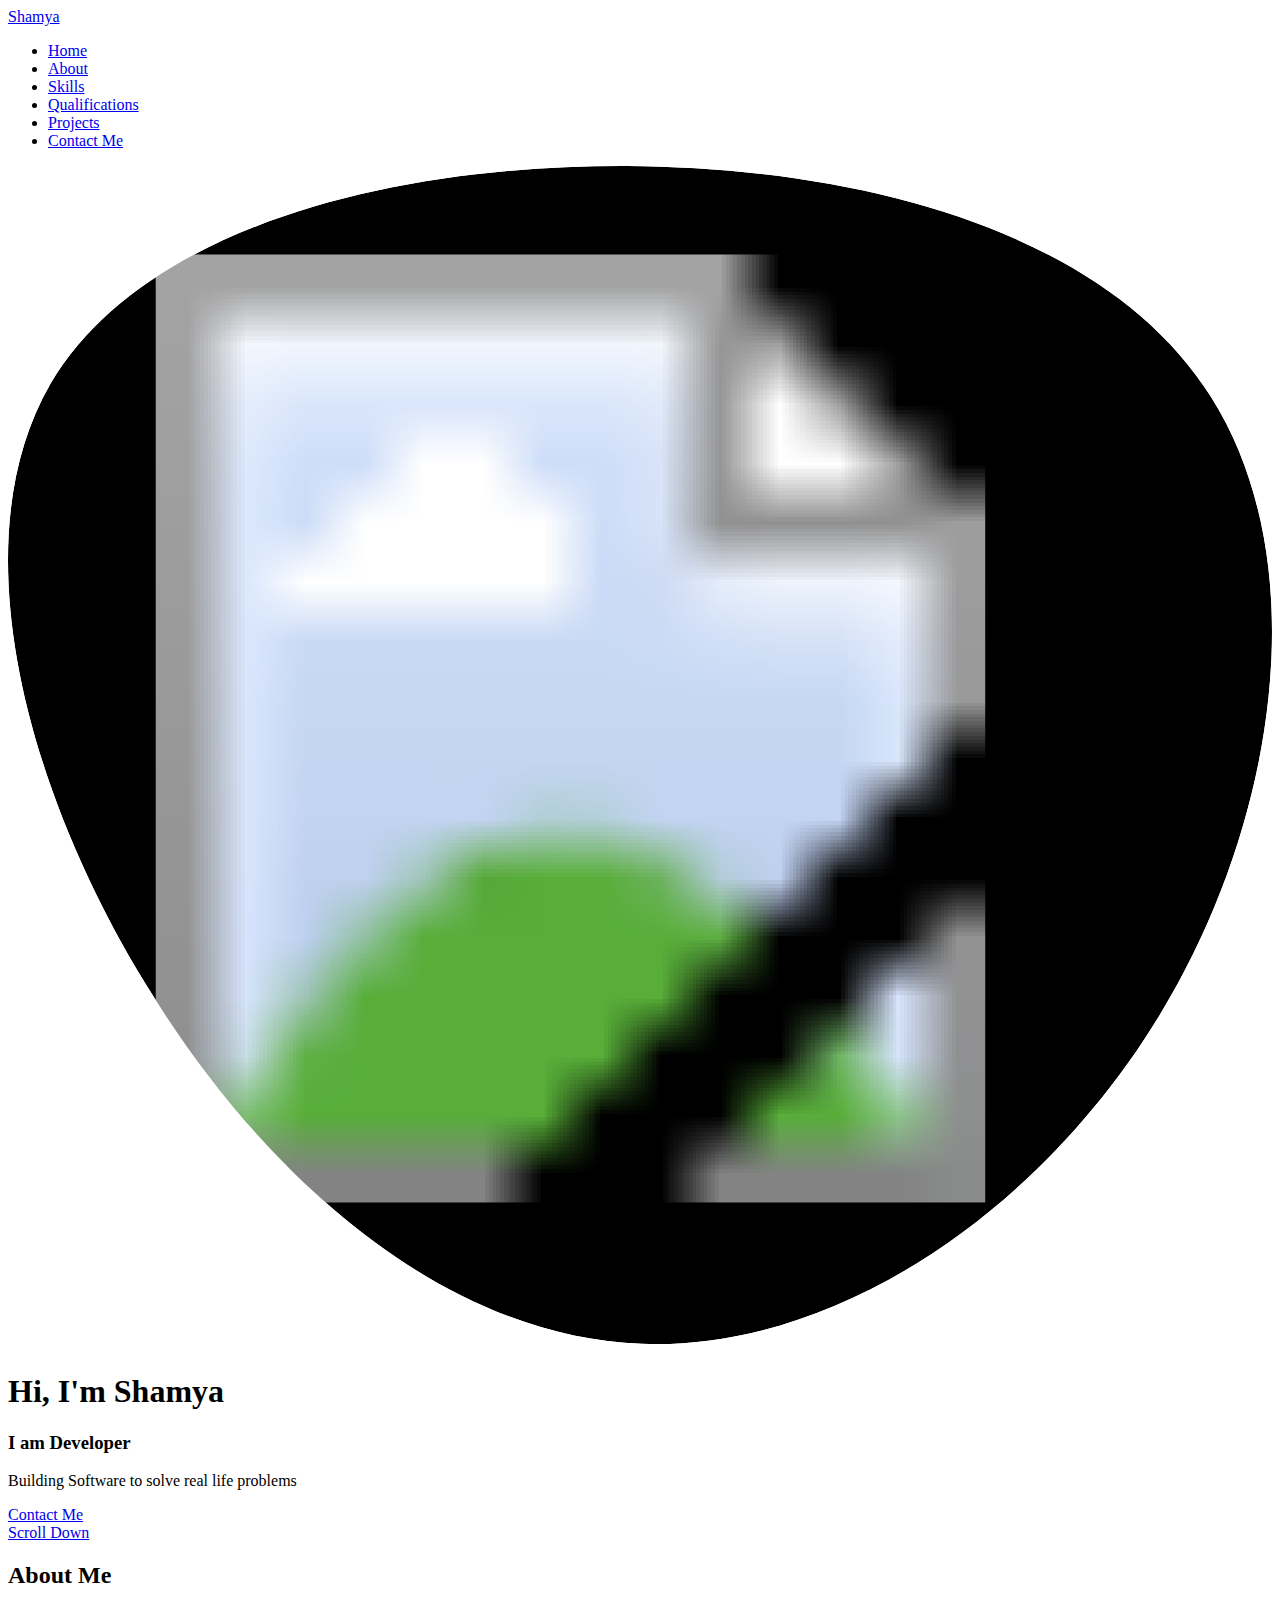
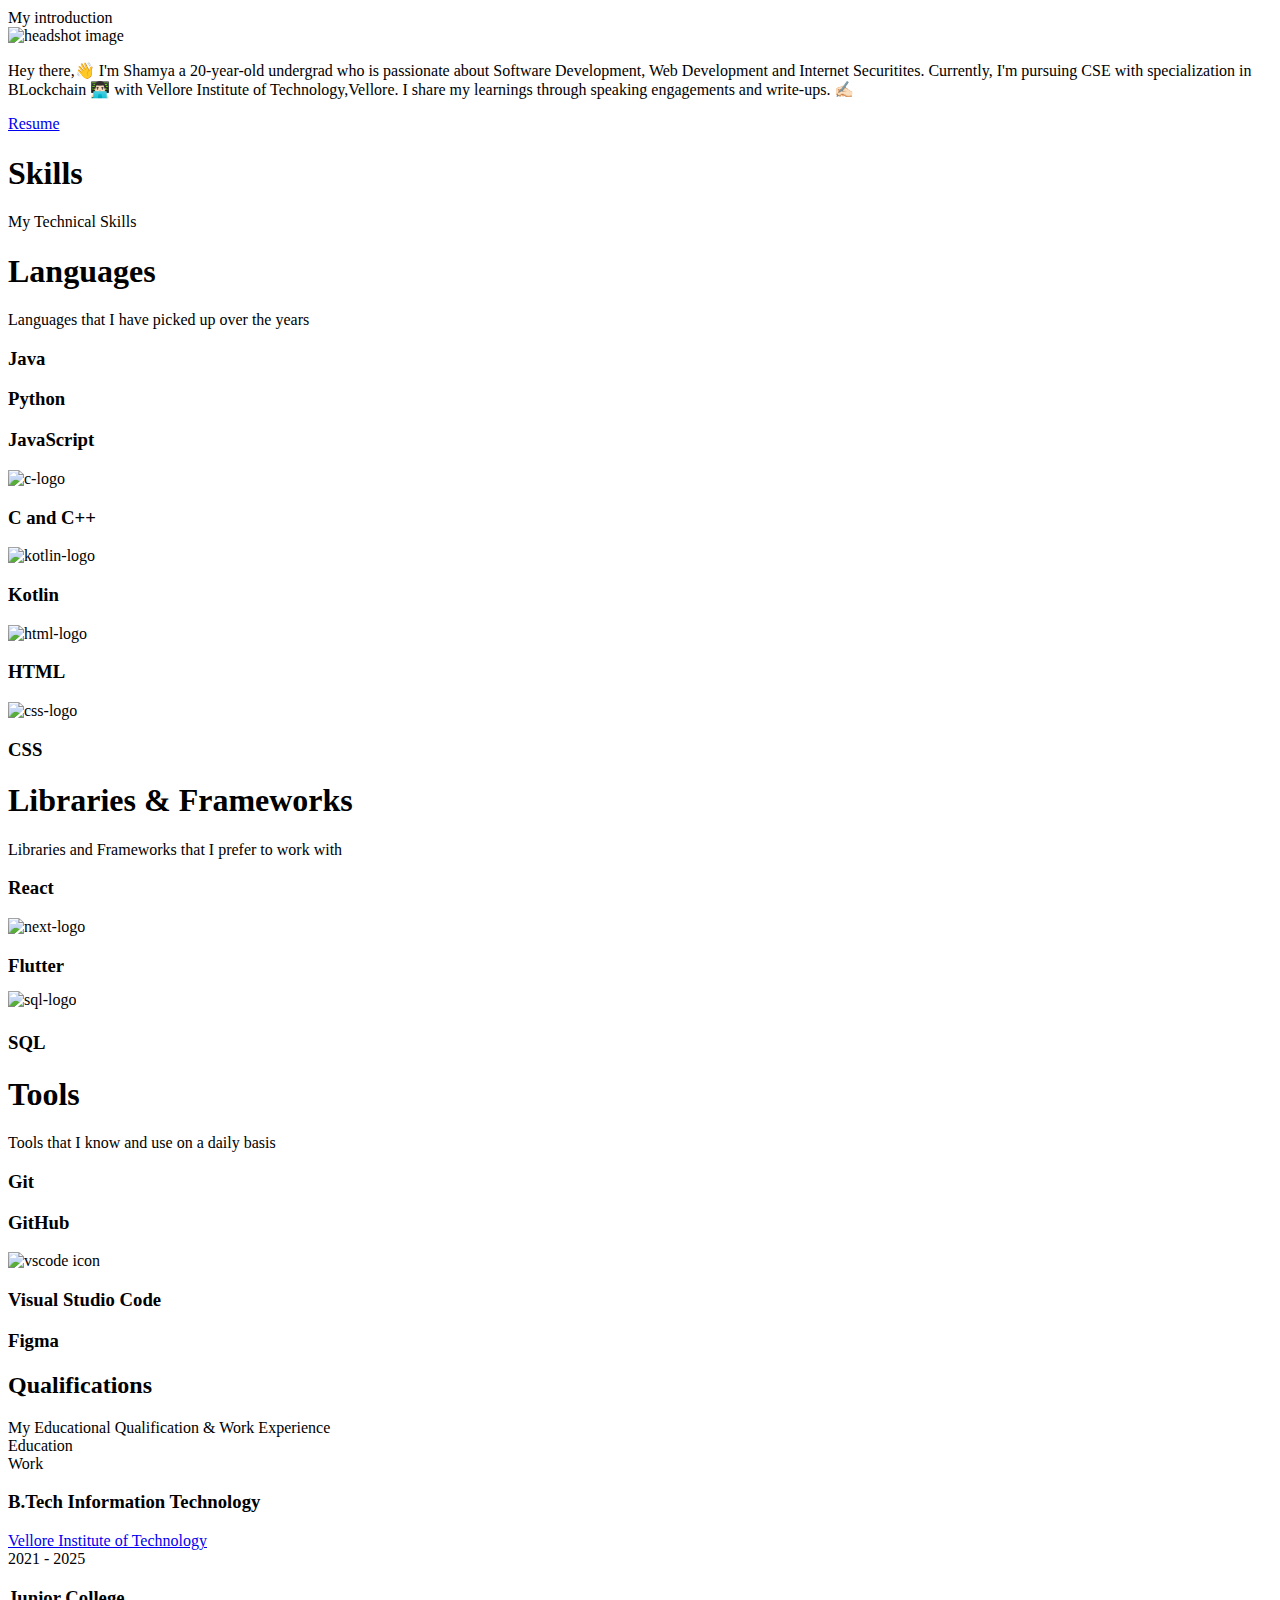
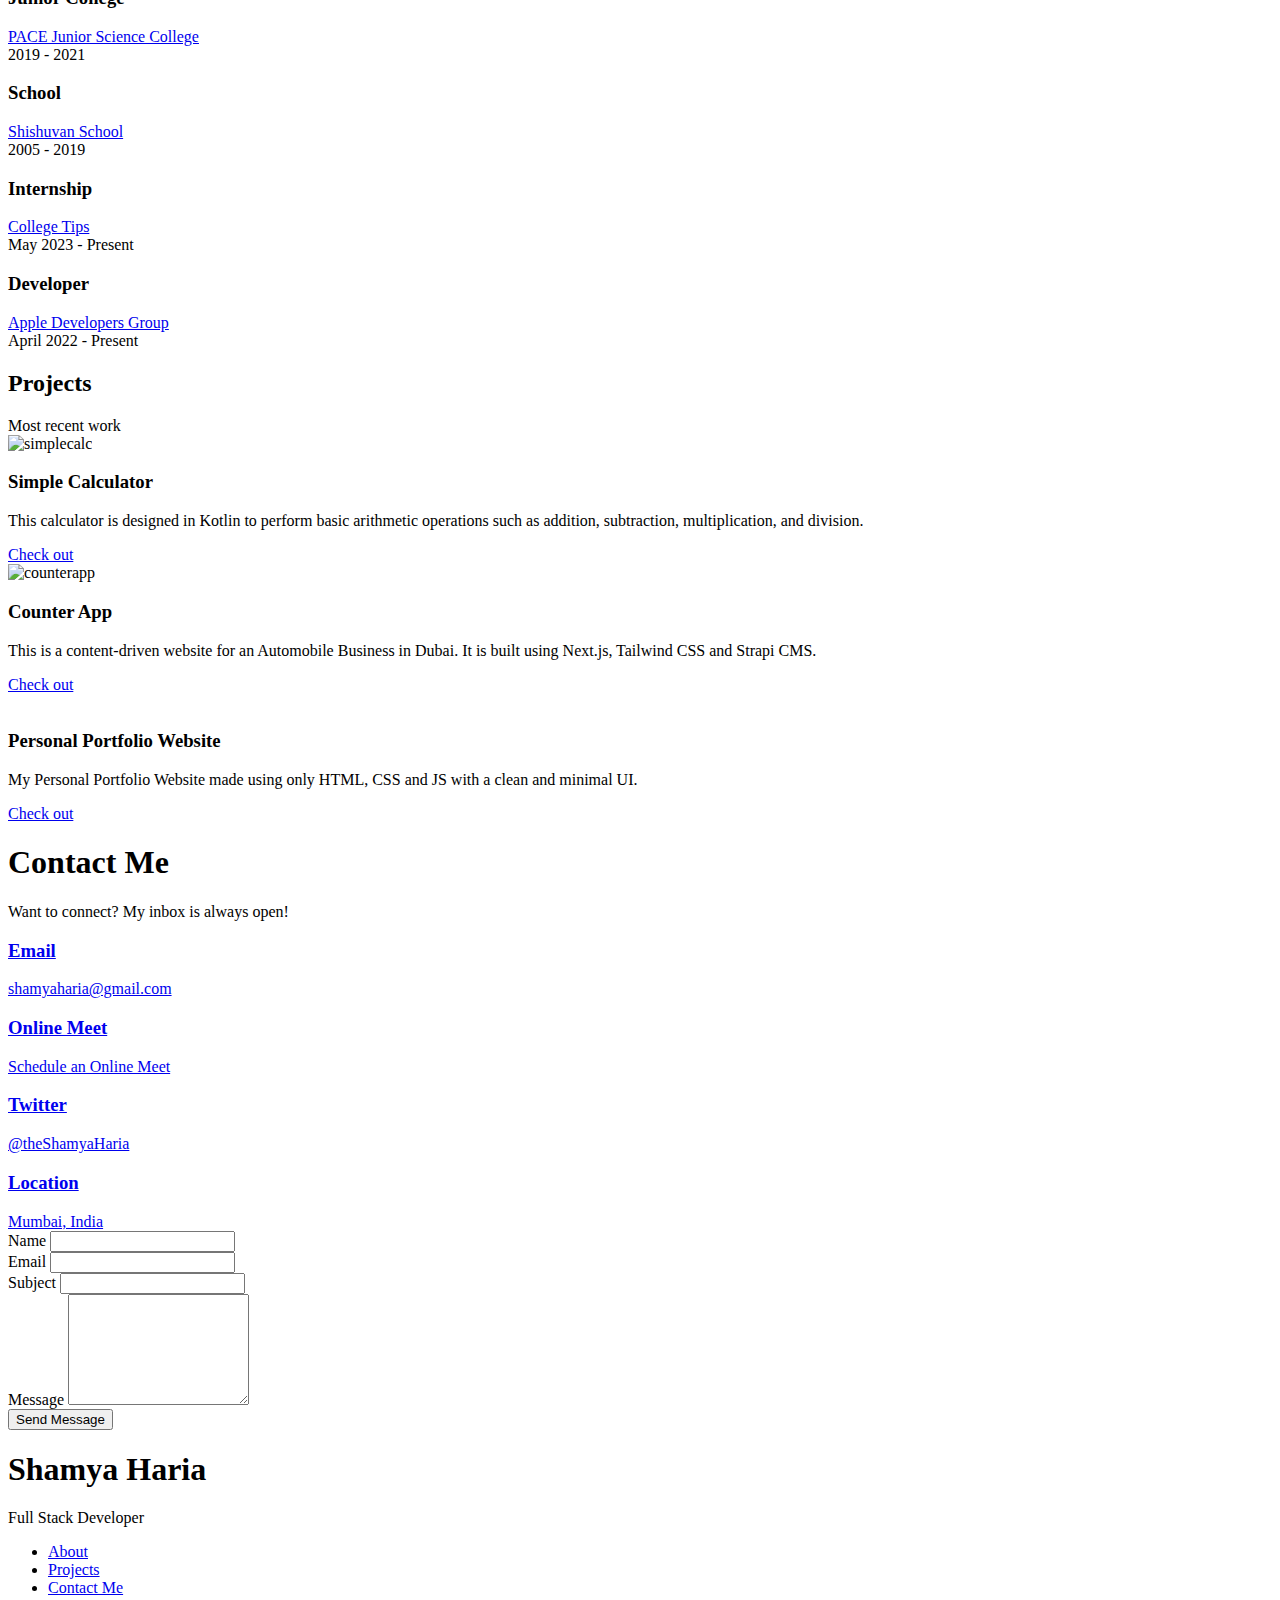
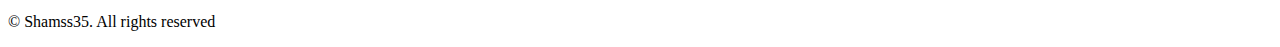
==== index.html @ a5cbc4cf "Update index.html" ====
<!DOCTYPE html>
<html lang="en">

<head>
  <meta charset="UTF-8" />
  <meta http-equiv="X-UA-Compatible" content="IE=edge" />
  <meta name="viewport" content="width=device-width, initial-scale=1.0" />
  <link rel="shortcut icon" href="./assets/img/pfp with background.png" type="image/webp">
  <link rel="icon" href="./assets/img/pfp with background.png" type="image/webp">
  <meta name="description"
    content="Shamya is currently a third year undergrad from India. He is enthusiastic about web development and Open-Source." />
  <meta property="og:title" content="Shamya Haria" />
  <meta property="og:url" content="https://theShamyaHaria.github.io/" />
  <meta property="og:description"
    content="Shamya is currently a third year undergrad from India. He is enthusiastic about web development and Open-Source." />
  <meta property="og:image:secure_url" content="./assets/img/pfp with background.png" />
  <meta property="og:image" content="./assets/img/pfp with background.png" />
  <meta property="profile:username" content="theShamyaHaria" />
  <meta name="twitter:card" content="summary" />
  <meta name="twitter:title" content="Shamya Haria" />
  <meta name="twitter:image" content="./assets/img/pfp with background.png" />
  <meta name="twitter:url" content="https://theShamyaHaria.github.io/" />
  <link rel="stylesheet" href="https://unicons.iconscout.com/release/v4.0.0/css/line.css" />
  <link rel="stylesheet" href="./assets/css/swiper-bundle.min.css">
  <link rel="stylesheet" href="./assets/css/style.css" />
  <title>Shamya Haria</title>
  <link rel="shortcut icon" href="./assets/img/memoji.ico" type="image/x-icon" />
  <script src="https://kit.fontawesome.com/4bf48f78b4.js" crossorigin="anonymous"></script>
</head>

<body>
  <!-- Header -->
  <header class="header" id="header">
    <nav class="nav container">
      <a href="#" class="nav_logo">Shamya</a>

      <div class="nav_menu" id="nav-menu">
        <ul class="nav_list grid">
          <li class="nav_item">
            <a href="#home" class="nav_link active-link">
              <i class="uil uil-estate nav_icon"></i> Home
            </a>
          </li>
          <li class="nav_item">
            <a href="#about" class="nav_link">
              <i class="uil uil-user nav_icon"></i> About
            </a>
          </li>
          <li class="nav_item">
            <a href="#skills" class="nav_link">
              <i class="uil uil-file-alt nav_icon"></i> Skills
            </a>
          </li>
          <li class="nav_item">
            <a href="#qualification" class="nav_link">
              <i class="uil uil-graduation-cap nav_icon"></i> Qualifications
            </a>
          </li>
          <li class="nav_item">
            <a href="#projects" class="nav_link">
              <i class="uil uil-scenery nav_icon"></i> Projects
            </a>
          </li>
          <li class="nav_item">
            <a href="#contact" class="nav_link">
              <i class="uil uil-message nav-icon nav_icon"></i> Contact Me
            </a>
          </li>
        </ul>
        <i class="uil uil-times nav_close" id="nav-close"></i>
      </div>

      <div class="nav_btns">
        <!-- Change Theme -->
        <i class="uil uil-moon change-theme" id="theme-button"></i>

        <div class="nav_toggle" id="nav-toggle">
          <i class="uil uil-apps"></i>
        </div>
      </div>
    </nav>
  </header>

  <!-- Main -->
  <main class="main">
    <!-- Home -->
    <section class="home section" id="home">
      <div class="home_container container grid">
        <div class="home_content grid">
          <div class="home_social">
            <a href="https://www.linkedin.com/in/shamya-haria-b60752230/" class="home_social-icon" target="_blank">
              <i class="uil uil-linkedin-alt"></i>
            </a>

            <a href="https://github.com/Shamss35" class="home_social-icon" target="_blank">
              <i class="uil uil-github-alt"></i>
            </a>

            <a href="https://twitter.com/Shamss_35" class="home_social-icon" target="_blank">
              <i class="uil uil-twitter-alt"></i>
            </a>

            <a href="https://www.instagram.com/shamss_35/" class="home_social-icon" target="_blank">
              <i class="uil uil-instagram"></i>
            </a>
          </div>

          <div class="home_img">
            <svg class="home_blob" viewBox="0 0 200 187" xmlns="http://www.w3.org/2000/svg"
              xmlns:xlink="http://www.w3.org/1999/xlink" data-tilt>
              <mask id="mask0" mask-type="alpha">
                <path d="M190.312 36.4879C206.582 62.1187 201.309 102.826 182.328 134.186C163.346 165.547 
                    130.807 187.559 100.226 186.353C69.6454 185.297 41.0228 161.023 21.7403 129.362C2.45775 
                    97.8511 -7.48481 59.1033 6.67581 34.5279C20.9871 10.1032 59.7028 -0.149132 97.9666 
                    0.00163737C136.23 0.303176 174.193 10.857 190.312 36.4879Z" />
              </mask>
              <g mask="url(#mask0)">
                <path d="M190.312 36.4879C206.582 62.1187 201.309 102.826 182.328 134.186C163.346 
                    165.547 130.807 187.559 100.226 186.353C69.6454 185.297 41.0228 161.023 21.7403 
                    129.362C2.45775 97.8511 -7.48481 59.1033 6.67581 34.5279C20.9871 10.1032 59.7028 
                    -0.149132 97.9666 0.00163737C136.23 0.303176 174.193 10.857 190.312 36.4879Z" />
                    <image class="home_blob-img" x="14" y="14" href="./assets/img/memoji.png" width="150" height="150"/>
              </g>
            </svg>
          </div>

          <div class="home_data">
            <h1 class="home_title">Hi, I'm Shamya</h1>
            <h3 class="home_subtitle">I am <span class="type"></span> Developer</h3>

            <p class="home_description">
              Building Software to solve real life problems
            </p>
            <a href="#contact" class="button button--flex">
              Contact Me
              <i class="uil uil-message"></i>
            </a>
          </div>
        </div>

        <div class="home_scroll">
          <a href="#about" class="home_scroll-button button--flex">
            <i class="uil uil-mouse-alt home_scroll-mouse"></i>
            <span class="home_scroll-name">Scroll Down</span>
            <i class="uil uil-arrow-down home_scroll-arrow"></i>
          </a>
        </div>
      </div>
    </section>

    <!-- About -->
    <section class="about section" id="about">
      <h2 class="section_title">About Me</h2>
      <span class="section_subtitle">My introduction</span>
      <div class="about_container container grid">
        <img src="./assets/img/about.JPG" alt="headshot image" class="about_img" data-tilt />
        <div class="about_data">
          <p class="about_description">
            Hey there,👋 I'm Shamya a 20-year-old undergrad who is passionate about Software Development, Web Development and Internet Securitites. Currently, I'm pursuing CSE with specialization in BLockchain 👨🏻‍💻 with
            Vellore Institute of Technology,Vellore. I share my learnings through speaking engagements and write-ups. ✍🏻
          </p>
          <div class="about_button">
            <a download="" href="./Shamya Haria Resume.pdf" class="button button--flex" target="_blank">
              Resume<i class="uil uil-file-download-alt button_icon"></i>
            </a>
          </div>
        </div>
      </div>
    </section>

    <!-- Skills -->
    <section class="skills section" id="skills">
      <h1 class="section_title">Skills</h1>
      <span class="section_subtitle">My Technical Skills</span>
      <div class="skills_container container grid">
        <!-- Skill Set 1 -->
        <div class="skill skills_content skills_open">
          <div class="skills_header">
            <i class="uil uil-arrow skills_icon"></i>

            <div>
              <h1 class="skills_title">Languages</h1>
              <span class="skills_subtitle">Languages that I have picked up over the years</span>
            </div>

            <i class="uil uil-angle-down skills_arrow"></i>
          </div>

          <div class="skills_list grid">
            <div class="skills_data">
              <div class="skills_titles">
                <span class="single_skill_icon">
                  <i class="fab fa-java"></i>
                </span>
                <h3 class="skills_name">Java</h3>
              </div>
              <div class="skills_bar"></div>
            </div>

            <div class="skills_data">
              <div class="skills_titles">
                <span class="single_skill_icon">
                  <i class="fab fa-python"></i>
                </span>
                <h3 class="skills_name">Python</h3>
              </div>
              <div class="skills_bar"></div>
            </div>

            <div class="skills_data">
              <div class="skills_titles">
                <span class="single_skill_icon">
                  <i class="fab fa-js-square"></i>
                </span>
                <h3 class="skills_name">JavaScript</h3>
              </div>
              <div class="skills_bar"></div>
            </div>

            <div class="skills_data">
              <div class="skills_titles">
                <span class="single_skill_icon external-logo">
                  <img src="./assets/img/C++ icon.png" alt="c-logo">
                </span>
                <h3 class="skills_name">C and C++</h3>
              </div>
              <div class="skills_bar"></div>
            </div>

            <div class="skills_data">
              <div class="skills_titles">
                <span class="single_skill_icon external-logo">
                  <img src="./assets/img/kotlin.png" alt="kotlin-logo">
                </span>
                <h3 class="skills_name">Kotlin</h3>
              </div>
              <div class="skills_bar"></div>
            </div>

            <div class="skills_data">
              <div class="skills_titles">
                <span class="single_skill_icon external-logo">
                  <img src="./assets/img/HTML.png" alt="html-logo">
                </span>
                <h3 class="skills_name">HTML</h3>
              </div>
              <div class="skills_bar"></div>
            </div>

            <div class="skills_data">
              <div class="skills_titles">
                <span class="single_skill_icon external-logo">
                  <img src="./assets/img/css.png" alt="css-logo">
                </span>
                <h3 class="skills_name">CSS</h3>
              </div>
              <div class="skills_bar"></div>
            </div>
          </div>
        </div>

        <!-- Skill Set 2 -->
        <div class="skill skills_content">
          <div class="skills_header">
            <i class="uil uil-brackets-curly skills_icon"></i>

            <div>
              <h1 class="skills_title">Libraries & Frameworks</h1>
              <span class="skills_subtitle">Libraries and Frameworks that I prefer to work with</span>
            </div>

            <i class="uil uil-angle-down skills_arrow"></i>
          </div>

          <div class="skills_list grid">
            <div class="skills_data">
              <div class="skills_titles">
                <span class="single_skill_icon">
                  <i class="fab fa-react"></i>
                </span>
                <h3 class="skills_name">React</h3>
              </div>
              <div class="skills_bar"></div>
            </div>

            <div class="skills_data">
              <div class="skills_titles">
                <span class="single_skill_icon external-logo">
                  <img src="./assets/img/Flutter.png" alt="next-logo">
                </span>
                <h3 class="skills_name">Flutter</h3>
              </div>
              <div class="skills_bar"></div>
            </div>
  
            <div class="skills_data">
              <div class="skills_titles">
                <span class="single_skill_icon external-logo" style="max-width: 1.33rem;">
                  <div style="position: relative; top: -5px;">
                    <img src="./assets/img/sql.png" alt="sql-logo">
                  </div>                
                </span>
                <h3 class="skills_name">SQL</h3>
              </div>
              <div class="skills_bar"></div>
            </div>

            <div class="skills_data">
              <div class="skills_titles">
                <span class="single_skill_icon">
                  <!--<i class="fab fa-node-js"></i>-->
                </span>
                <!--<h3 class="skills_name">Node.js</h3>-->
              </div>
              <!--<div class="skills_bar"></div>-->
            </div>

          </div>
        </div>

        <!-- Skill Set 3 -->
        <div class="skill skills_content">
          <div class="skills_header">
            <i class="uil uil-wrench skills_icon"></i>

            <div>
              <h1 class="skills_title">Tools</h1>
              <span class="skills_subtitle">Tools that I know and use on a daily basis</span>
            </div>

            <i class="uil uil-angle-down skills_arrow"></i>
          </div>

          <div class="skills_list grid">
            <div class="skills_data">
              <div class="skills_titles">
                <span class="single_skill_icon">
                  <i class="fab fa-git-alt"></i>
                </span>
                <h3 class="skills_name">Git</h3>
              </div>
              <div class="skills_bar"></div>
            </div>

            <div class="skills_data">
              <div class="skills_titles">
                <span class="single_skill_icon">
                  <i class="fab fa-github"></i>
                </span>
                <h3 class="skills_name">GitHub</h3>
              </div>
              <div class="skills_bar"></div>
            </div>

            <div class="skills_data">
              <div class="skills_titles">
                <span class="single_skill_icon external-logo">
                  <img src="./assets/img/vscode.png" alt="vscode icon">
                </span>
                <h3 class="skills_name">Visual Studio Code</h3>
              </div>
              <div class="skills_bar"></div>
            </div>

            <div class="skills_data">
              <div class="skills_titles">
                <span class="single_skill_icon">
                  <i class="fab fa-figma"></i>
                </span>
                <h3 class="skills_name">Figma</h3>
              </div>
              <div class="skills_bar"></div>
            </div>

            <!--<div class="skills_data">
              <div class="skills_titles">
                <span class="single_skill_icon external-logo">
                  <img src="./assets/img/aws.svg" alt="aws icon">
                </span>
                <h3 class="skills_name">AWS</h3>
              </div>
              <div class="skills_bar"></div>
            </div>
          </div>-->
        </div>

      </div>
    </section>

    <!-- Qualifications -->
    <section class="qualification section" id="qualification">
      <h2 class="section_title">Qualifications</h2>
      <span class="section_subtitle">My Educational Qualification & Work Experience</span>

      <div class="qualification_container container">
        <div class="qualification_tabs">
          <div class="qualification_button button-flex" id="educationheader">
            <i class="uil uil-graduation-cap qualification_icon"></i>Education
          </div>

          <div class="qualification_button button-flex" id="workheader">
            <i class="uil uil-briefcase-alt qualification_icon"></i>Work
          </div>
        </div>

        <div class="qualification_sections">
          <!-- Educational Qualification -->
          <div class="qualification_content qualification_active" data-content id="education">
            <!-- BTech IT -->
            <div class="qualification_data">
              <div>
                <h3 class="qualification_title">B.Tech Information Technology</h3>
                <span class="qualification_subtitle"><a href="https://vit.ac.in/" target="_blank"
                    rel="noopener noreferrer">Vellore Institute of Technology</a></span>
                <div class="qualification_calendar">
                  <i class="uil uil-calendar-alt"></i>
                  2021 - 2025
                </div>
              </div>

              <div>
                <span class="qualification_circle"></span>
                <span class="qualification_line"></span>
              </div>
            </div>

            <!-- School 11-12 -->
            <div class="qualification_data">
              <div></div>

              <div>
                <span class="qualification_circle"></span>
                <span class="qualification_line"></span>
              </div>

              <div>
                <h3 class="qualification_title">Junior College</h3>
                <span class="qualification_subtitle"><a href="https://www.pacejuniorsciencecollege.com/index.php" target="_blank"
                    rel="noopener noreferrer">PACE Junior Science College</a></span>
                <div class="qualification_calendar">
                  <i class="uil uil-calendar-alt"></i>
                  2019 - 2021
                </div>
              </div>
            </div>

            <!-- School 1-10 -->
            <div class="qualification_data">
              <div>
                <h3 class="qualification_title">School</h3>
                <span class="qualification_subtitle"><a href="https://shishuvan.com/" target="_blank"
                    rel="noopener noreferrer">Shishuvan School</a></span>
                <div class="qualification_calendar">
                  <i class="uil uil-calendar-alt"></i>
                  2005 - 2019
                </div>
              </div>
              <div>
                <span class="qualification_circle"></span>
              </div>
            </div>

          </div>

          <!-- Work Experience -->
          <div class="qualification_content qualification-inactive" data-content id="work">
            <div class="qualification_data">
              <div>
                <h3 class="qualification_title">Internship</h3>
                <span class="qualification_subtitle"><a href="https://www.collegetips.in/" target="_blank"
                    rel="noopener noreferrer">College Tips</a></span>
                <div class="qualification_calendar">
                  <i class="uil uil-calendar-alt"></i>
                  May 2023 - Present
                </div>
              </div>

              <div>
                <span class="qualification_circle"></span>
                <span class="qualification_line"></span>
              </div>
            </div>

            <div class="qualification_data">
              <div></div>

              <div>
                <span class="qualification_circle"></span>
                <span class="qualification_line"></span>
              </div>

              <div>
                <h3 class="qualification_title">Developer</h3>
                <span class="qualification_subtitle"><a href="https://adgvit.com/" target="_blank"
                    rel="noopener noreferrer">Apple Developers Group</a></span>
                <div class="qualification_calendar">
                  <i class="uil uil-calendar-alt"></i>
                  April 2022 - Present
                </div>
              </div>
            </div>

            <div class="qualification_data">
              <div>
                <!--<h3 class="qualification_title">Front-end Next.js Developer</h3>
                <span class="qualification_subtitle"><a href="https://weframe.tech/" target="_blank"
                    rel="noopener noreferrer">WeFrame.Tech</a></span>
                <div class="qualification_calendar">
                  <i class="uil uil-calendar-alt"></i>
                  January 2022 - June 2022
                </div>-->
              </div>

              <div>
                <span class="qualification_circle"></span>
              </div>
            </div>

          </div>
        </div>
    </section>

    <!-- Portfolio -->
    <section class="portfolio section" id="projects">
      <h2 class="section_title">Projects</h2>
      <span class="section_subtitle">Most recent work</span>

      <div class="portfolio_container container swiper-container swiper mySwiper">
        <div class="swiper-wrapper">

          <!-- Project 1 -->
          <div class="portfolio_content grid swiper-slide">
            <img src="./assets/img/simplecalc.png" alt="simplecalc" class="portfolio_img" style="max-width: 100px; max-height: 200px;">
            <div class="portfolio_data">
              <h3 class="portfolio_title">
                Simple Calculator
              </h3>
              <p class="portfolio_description">
                This calculator is designed in Kotlin to perform basic arithmetic operations such as addition, subtraction, multiplication, and division.
              </p>
              <a href="https://github.com/Shamss35/Calculator-App" class="button button-flex button-small portfolio_button"
                target="_blank">
                Check out
                <i class="uil uil-arrow-right button_icon"></i>
              </a>
            </div>
          </div>

          <!-- Project 2 -->
          <div class="portfolio_content grid swiper-slide">
            <img src="./assets/img/counterapp.JPG" alt="counterapp" class="portfolio_img" style="max-width: 100px; max-height: 200px;">

            <div class="portfolio_data">
              <h3 class="portfolio_title">
                Counter App
              </h3>
              <p class="portfolio_description">
                This is a content-driven website for an Automobile Business in Dubai. It is built using Next.js,
                Tailwind CSS and Strapi CMS.
              </p>
              <a href="https://www.agautomobile.com/" class="button button-flex button-small portfolio_button"
                target="_blank">
                Check out
                <i class="uil uil-arrow-right button_icon"></i>
              </a>
            </div>
          </div>

          <!-- Project 3 -->
          <div class="portfolio_content grid swiper-slide">
            <img src="./assets/img/portfolio-preview.gif" alt="" class="portfolio_img">

            <div class="portfolio_data">
              <h3 class="portfolio_title">
                Personal Portfolio Website
              </h3>
              <p class="portfolio_description">
                My Personal Portfolio Website made using only HTML, CSS and JS with a clean and minimal UI.
              </p>
              <a href="#" class="button button-flex button-small portfolio_button" target="_blank">
                Check out
                <i class="uil uil-arrow-right button_icon"></i>
              </a>
            </div>
          </div>
        </div>

        <!-- Arrows -->
        <div class="swiper-button-next">
          <i class="uil uil-angle-right-b swiper-portfolio-icon"></i>
        </div>
        <div class="swiper-button-prev">
          <i class="uil uil-angle-left-b swiper-portfolio-icon"></i>
        </div>
        <!-- Pagination -->
        <div class="swiper-pagination"></div>
      </div>
    </section>

    <!-- Contact Me -->
    <section class="contact section" id="contact">
      <h1 class="section_title">Contact Me</h1>
      <span class="section_subtitle">
        Want to connect? My inbox is always open!
      </span>

      <div class="contact_container container grid">
        <div>
          <a href="mailto:shamyaharia@gmail.com" target="_blank">
            <div class="contact_info">
              <i class="uil uil-envelope-alt contact_icon"></i>
              <div>
                <h3 class="contact_title">Email</h3>
                <span class="contact_subtitle">shamyaharia@gmail.com</span>
              </div>
            </div>
          </a>

          <a href="https://calendly.com/shamss35" target="_blank">
            <div class="contact_info">
              <i class="uil uil-calendar-alt contact_icon"></i>
              <div>
                <h3 class="contact_title">Online Meet</h3>
                <span class="contact_subtitle">Schedule an Online Meet</span>
              </div>
            </div>
          </a>

          <a href="https://twitter.com/Shamss_35" target="_blank">
            <div class="contact_info">
              <i class="uil uil-twitter-alt contact_icon"></i>
              <div>
                <h3 class="contact_title">Twitter</h3>
                <span class="contact_subtitle">@theShamyaHaria</span>
              </div>
            </div>
          </a>

          <a href="https://www.google.com/maps/place/Mumbai,+Maharashtra/@19.082502,72.716375,11z/data=!3m1!4b1!4m6!3m5!1s0x3be7c6306644edc1:0x5da4ed8f8d648c69!8m2!3d19.0759837!4d72.8776559!16zL20vMDR2bXA" target="_blank">
            <div class="contact_info">
              <i class="uil uil-location-point contact_icon"></i>
              <div>
                <h3 class="contact_title">Location</h3>
                <span class="contact_subtitle">Mumbai, India</span>
              </div>
            </div>
          </a>
        </div>

        <form action="https://formspree.io/f/xlekvnbj" class="contact_form grid" id="contact-form" method="POST">
          <div id="alert" class="alert_style"></div>
          <div class="contact_inputs grid">
            <div class="contact_content">
              <label class="contact_label">Name</label>
              <input type="text" name="name" class="contact_input" id="name" required>
            </div>
            <div class="contact_content">
              <label for="email" class="contact_label">Email</label>
              <input type="email" name="email" class="contact_input" id="email" required>
            </div>
          </div>
          <div class="contact_content">
            <label for="subject" class="contact_label">Subject</label>
            <input type="text" name="subject" class="contact_input" id="subject" required>
          </div>
          <div class="contact_content">
            <label for="message" class="contact_label">Message</label>
            <textarea name="message" id="" cols="0" rows="7" class="contact_input message" id="message"
              style="resize: vertical;" required></textarea>
          </div>

          <div>
            <button type="submit" class="button button-flex">
              Send Message
              <i class="uil uil-message button_icon"></i>
            </button>
          </div>
        </form>

      </div>
    </section>
  </main>

  <!-- Footer -->
  <footer class="footer">
    <div class="footer_bg">
      <div class="footer_container container grid">
        <div>
          <h1 class="footer_title">Shamya Haria</h1>
          <span class="footer_subtitle">Full Stack Developer</span>
        </div>

        <ul class="footer_links">
          <li>
            <a href="#about" class="footer_link">About</a>
          </li>
          <li>
            <a href="#projects" class="footer_link">Projects</a>
          </li>
          <li>
            <a href="#contact" class="footer_link">Contact Me</a>
          </li>
        </ul>

        <div class="footer_socials">
          <a href="https://www.linkedin.com/in/shamya-haria-b60752230/" target="_blank" class="footer_social">
            <i class="uil uil-linkedin-alt"></i>
          </a>
          <a href="https://twitter.com/Shamss_35" target="_blank" class="footer_social">
            <i class="uil uil-twitter-alt"></i>
          </a>
          <a href="https://www.instagram.com/shamss_35/" target="_blank" class="footer_social">
            <i class="uil uil-instagram"></i>
          </a>
        </div>
      </div>

      <p class="footer_copy">&#169; Shamss35. All rights reserved</p>
    </div>
  </footer>

  <!-- Scroll Top -->
  <a href="#" class="scrollup" id="scroll-up">
    <i class="uil uil-arrow-up scrollup_icon"></i>
  </a>


  <!-- JQuery -->
  <script src="./assets/js/jquery.min.js"></script>

  <!-- Swiper JS -->
  <script src="./assets/js/swiper-bundle.min.js"></script>

  <!-- Typed JS -->
  <script src="./assets/js/typed.js"></script>

  <!-- Tilt JS  -->
  <script src="./assets/js/tilt.jquery.min.js"></script>

  <script src="./assets/js/main.js"></script>
</body>

</html>
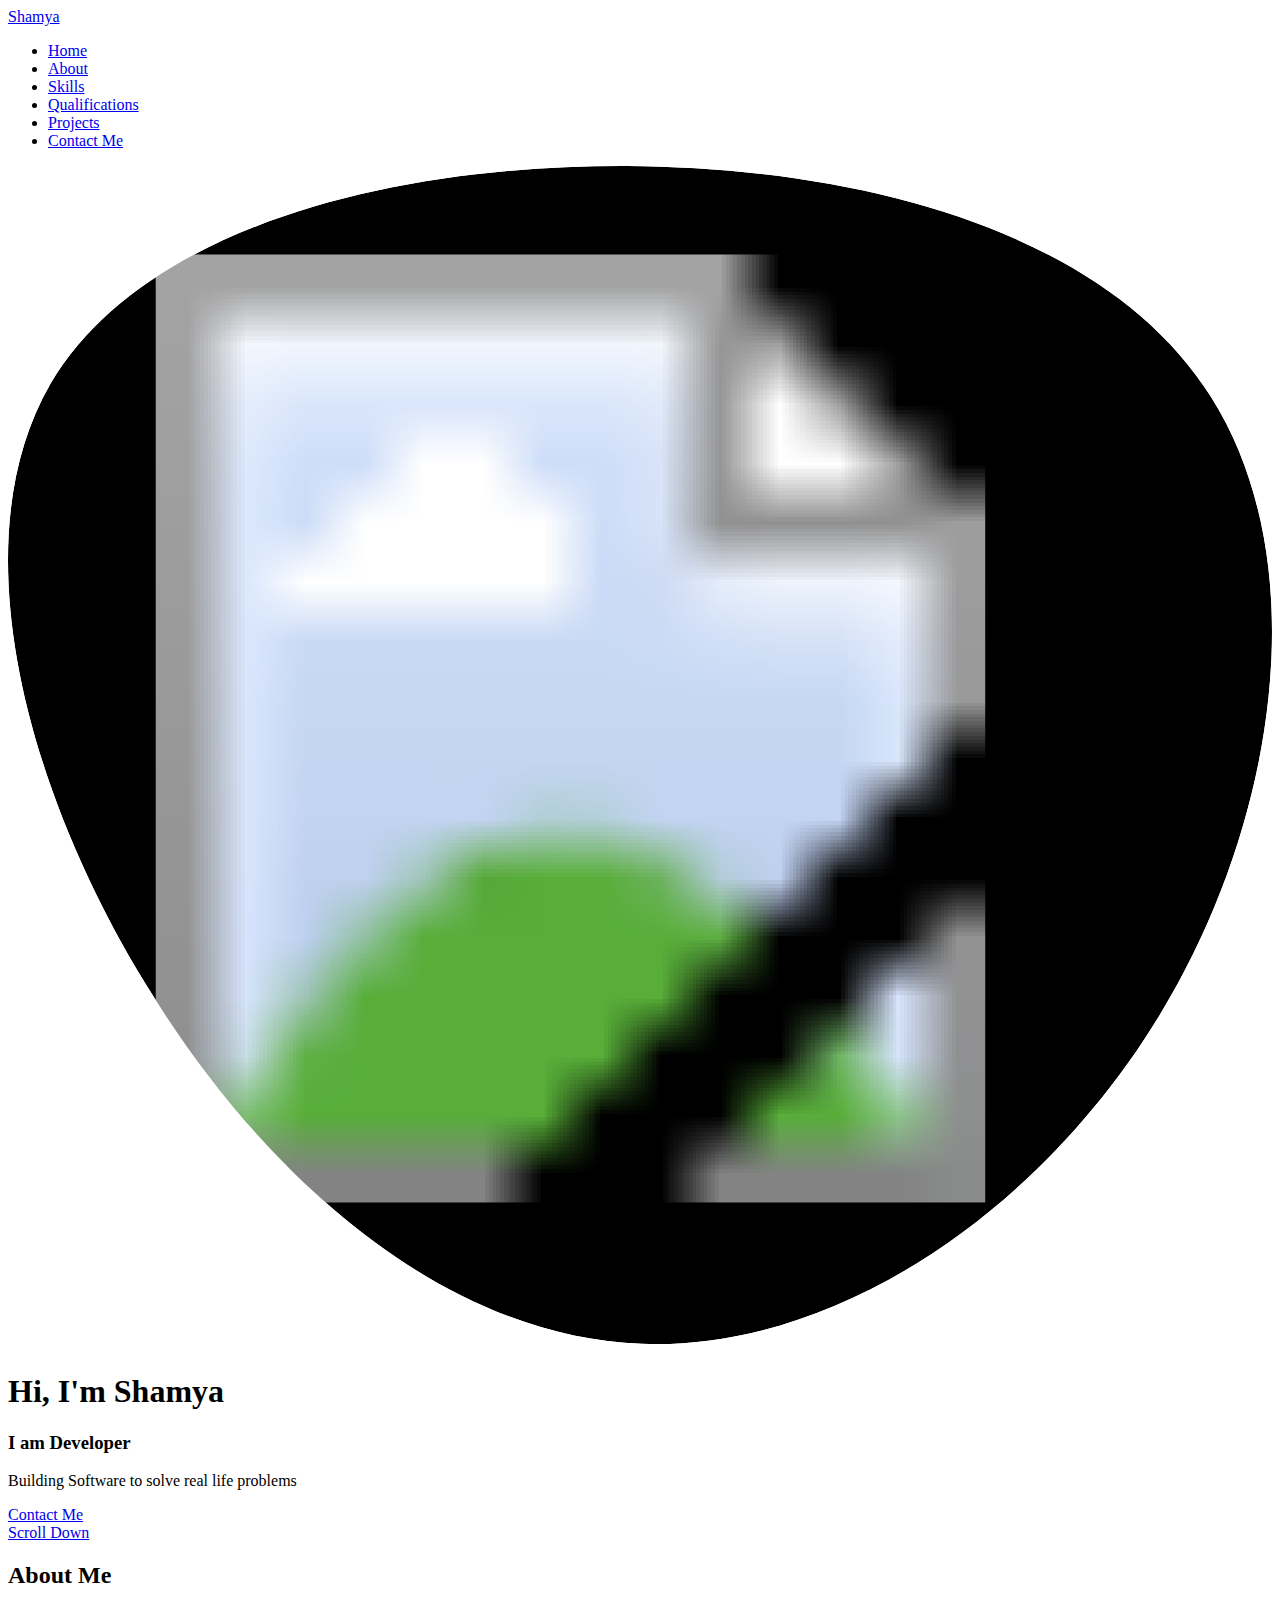
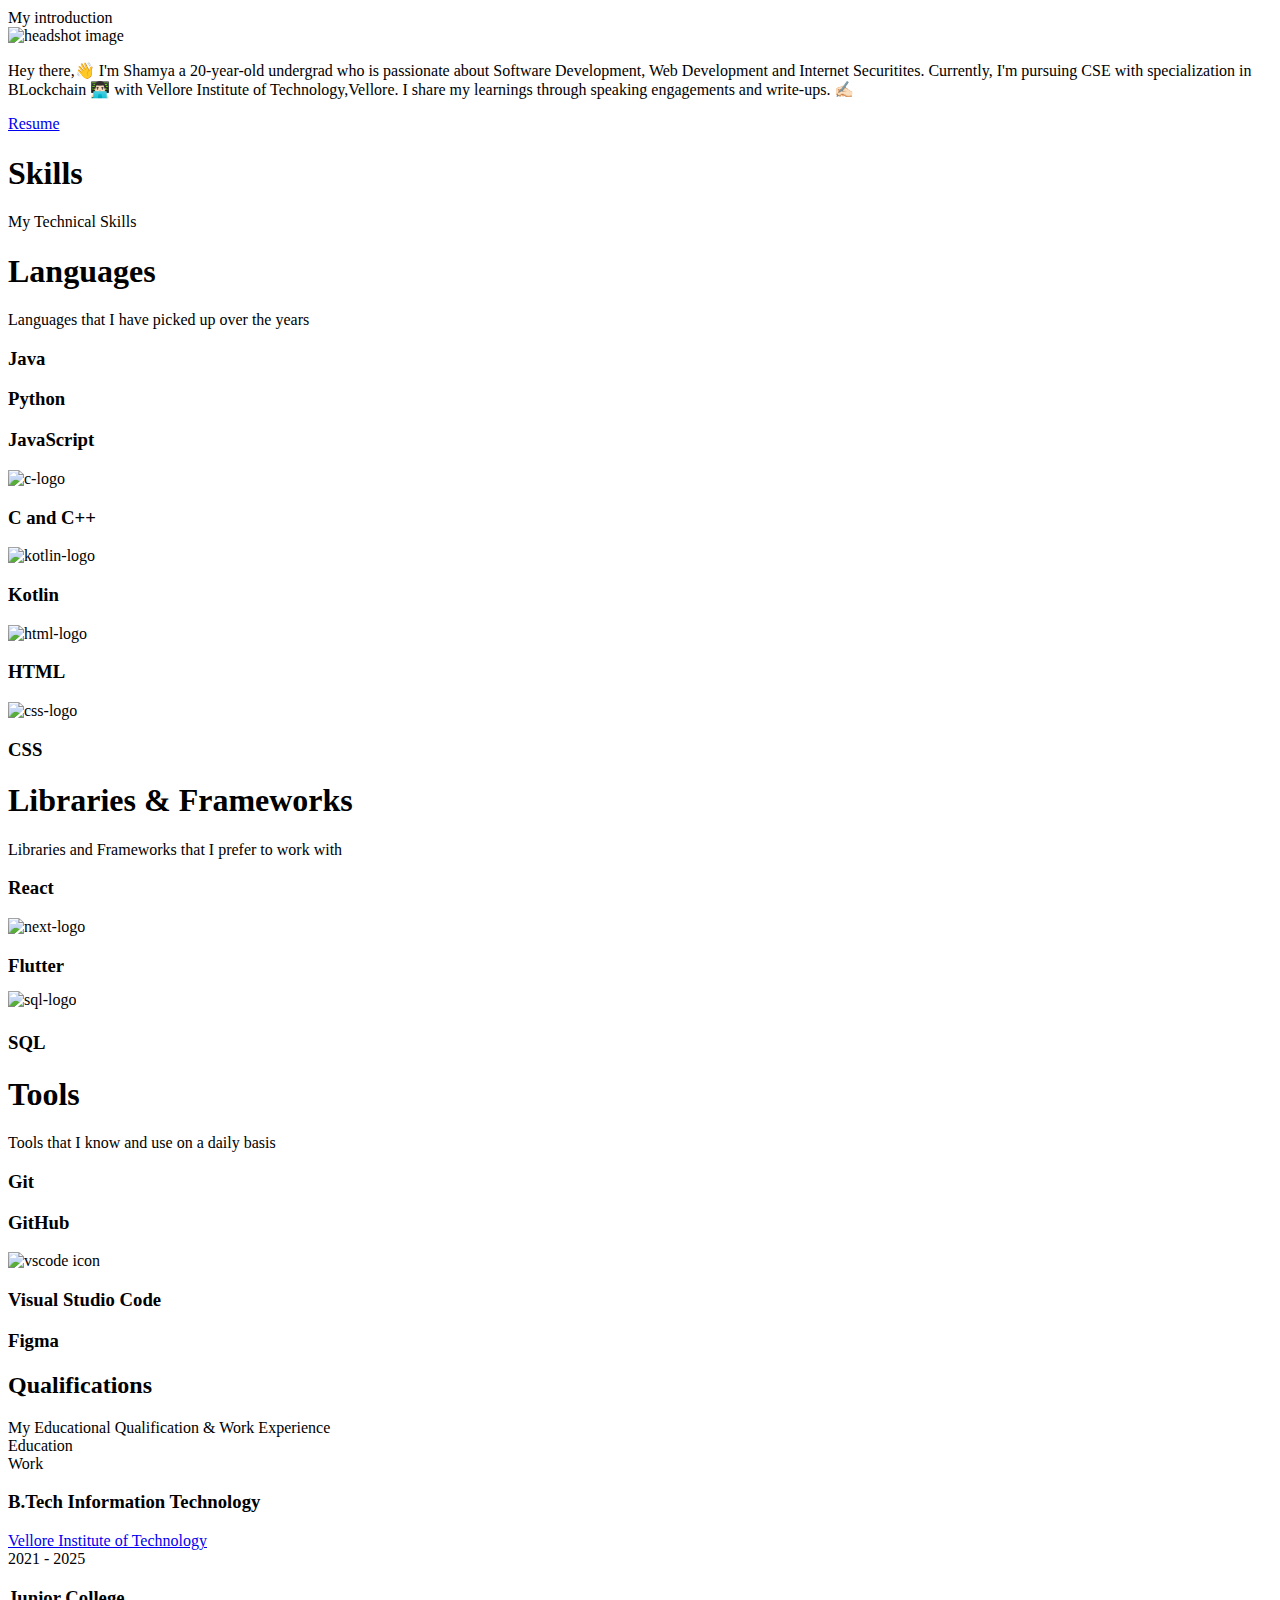
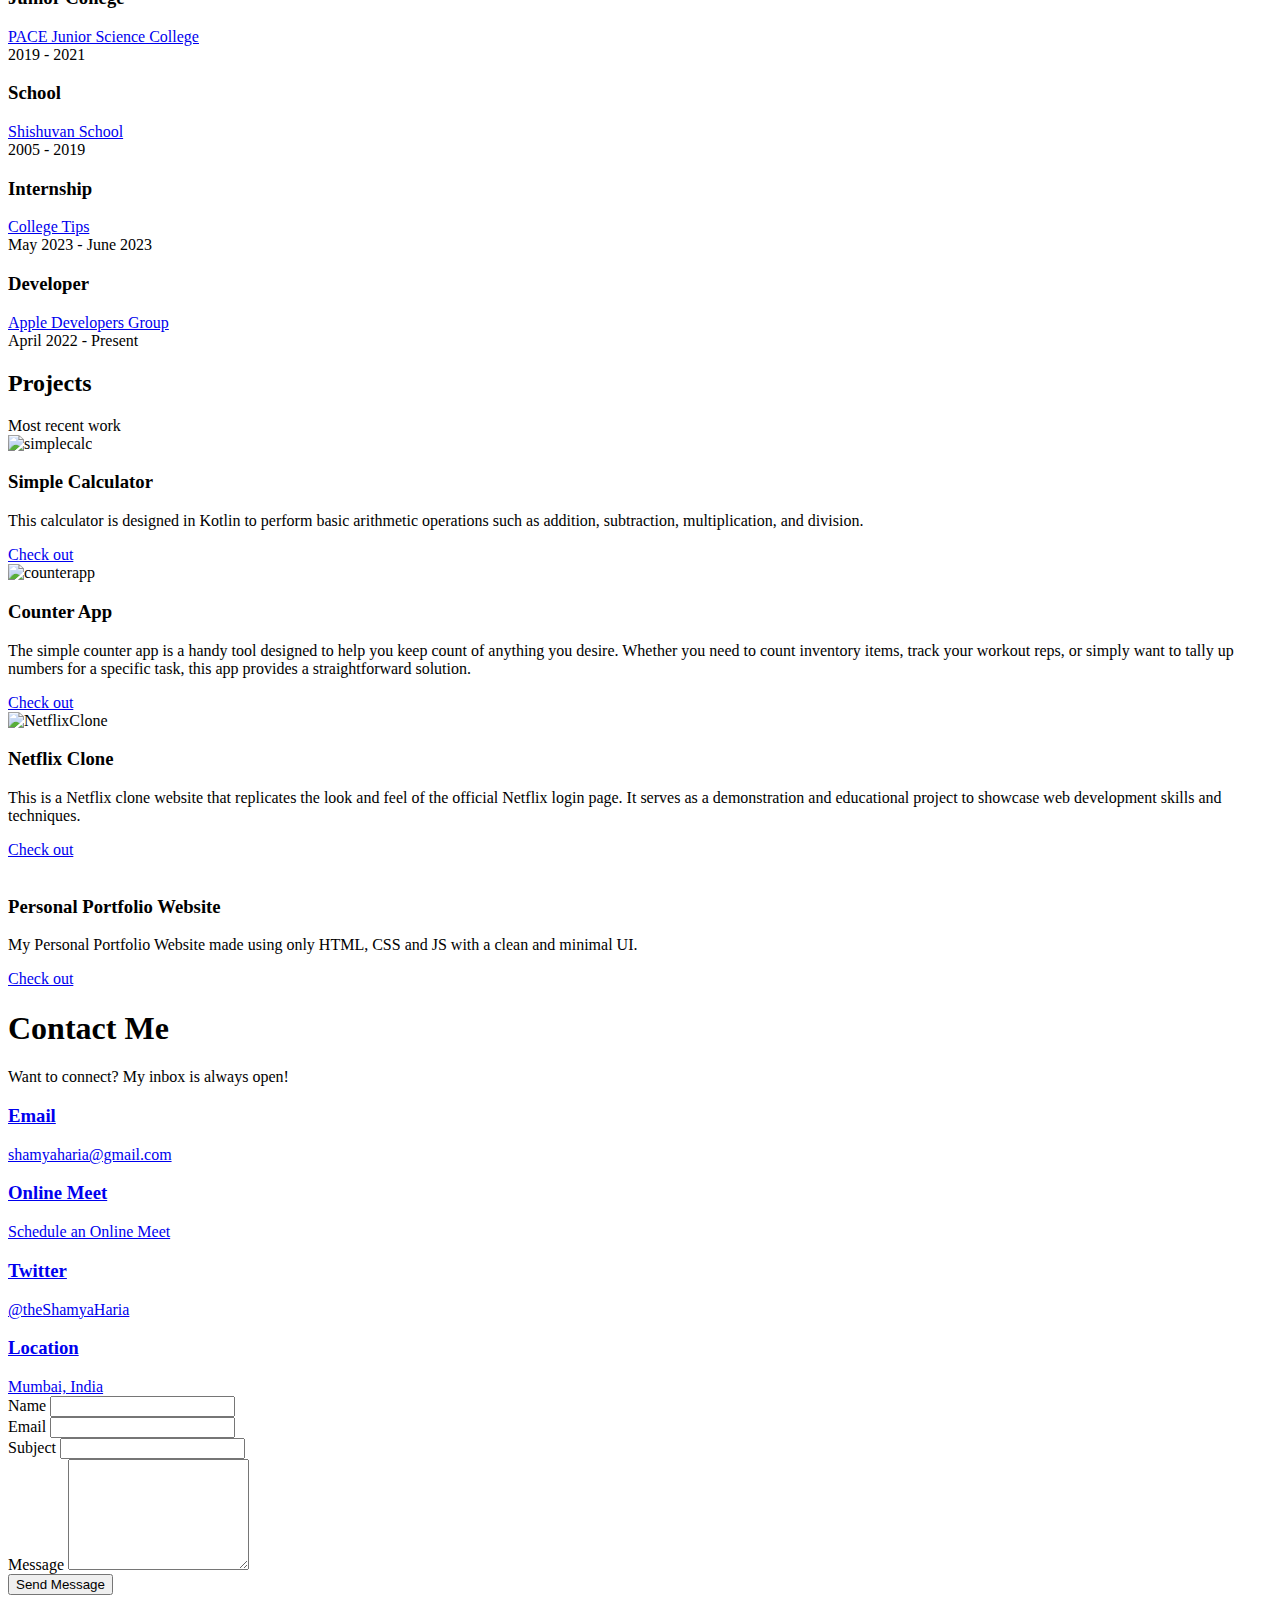
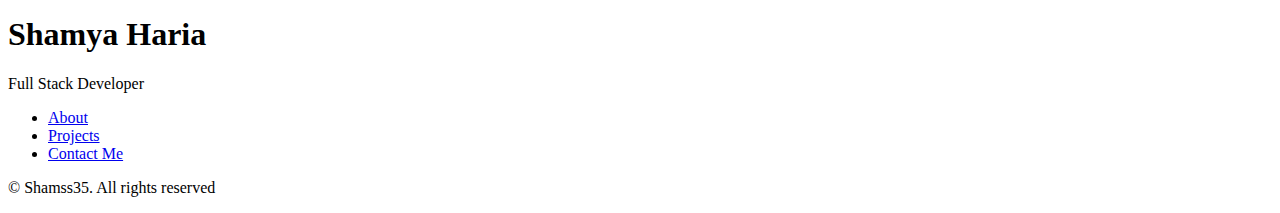
==== commit 20b22907: "Update index.html" ====
--- a/index.html
+++ b/index.html
@@ -24,7 +24,7 @@
   <link rel="stylesheet" href="./assets/css/swiper-bundle.min.css">
   <link rel="stylesheet" href="./assets/css/style.css" />
   <title>Shamya Haria</title>
-  <link rel="shortcut icon" href="./assets/img/memoji.ico" type="image/x-icon" />
+  <link rel="shortcut icon" href="./assets/img/pfp with background.ico" type="image/x-icon" />
   <script src="https://kit.fontawesome.com/4bf48f78b4.js" crossorigin="anonymous"></script>
 </head>
 
@@ -471,7 +471,7 @@
                     rel="noopener noreferrer">College Tips</a></span>
                 <div class="qualification_calendar">
                   <i class="uil uil-calendar-alt"></i>
-                  May 2023 - Present
+                  May 2023 - June 2023
                 </div>
               </div>
 
@@ -555,10 +555,9 @@
                 Counter App
               </h3>
               <p class="portfolio_description">
-                This is a content-driven website for an Automobile Business in Dubai. It is built using Next.js,
-                Tailwind CSS and Strapi CMS.
+                The simple counter app is a handy tool designed to help you keep count of anything you desire. Whether you need to count inventory items, track your workout reps, or simply want to tally up numbers for a specific task, this app provides a straightforward solution.
               </p>
-              <a href="https://www.agautomobile.com/" class="button button-flex button-small portfolio_button"
+              <a href="https://github.com/Shamss35/CounterApp" class="button button-flex button-small portfolio_button"
                 target="_blank">
                 Check out
                 <i class="uil uil-arrow-right button_icon"></i>
@@ -567,6 +566,26 @@
           </div>
 
           <!-- Project 3 -->
+          <div class="portfolio_content grid swiper-slide">
+            <img src="./assets/img/Netflix Clone.png" alt="NetflixClone" class="portfolio_img" style="max-width: 300px; max-height: 400px;">
+
+            <div class="portfolio_data">
+              <h3 class="portfolio_title">
+                Netflix Clone
+              </h3>
+              <p class="portfolio_description">
+                This is a Netflix clone website that replicates the look and feel of the official Netflix login page.
+                It serves as a demonstration and educational project to showcase web development skills and techniques.
+              </p>
+              <a href="http://shamss35.github.io/Netflix-Clone/" class="button button-flex button-small portfolio_button"
+                target="_blank">
+                Check out
+                <i class="uil uil-arrow-right button_icon"></i>
+              </a>
+            </div>
+          </div>
+
+          <!-- Project 4 -->
           <div class="portfolio_content grid swiper-slide">
             <img src="./assets/img/portfolio-preview.gif" alt="" class="portfolio_img">
 
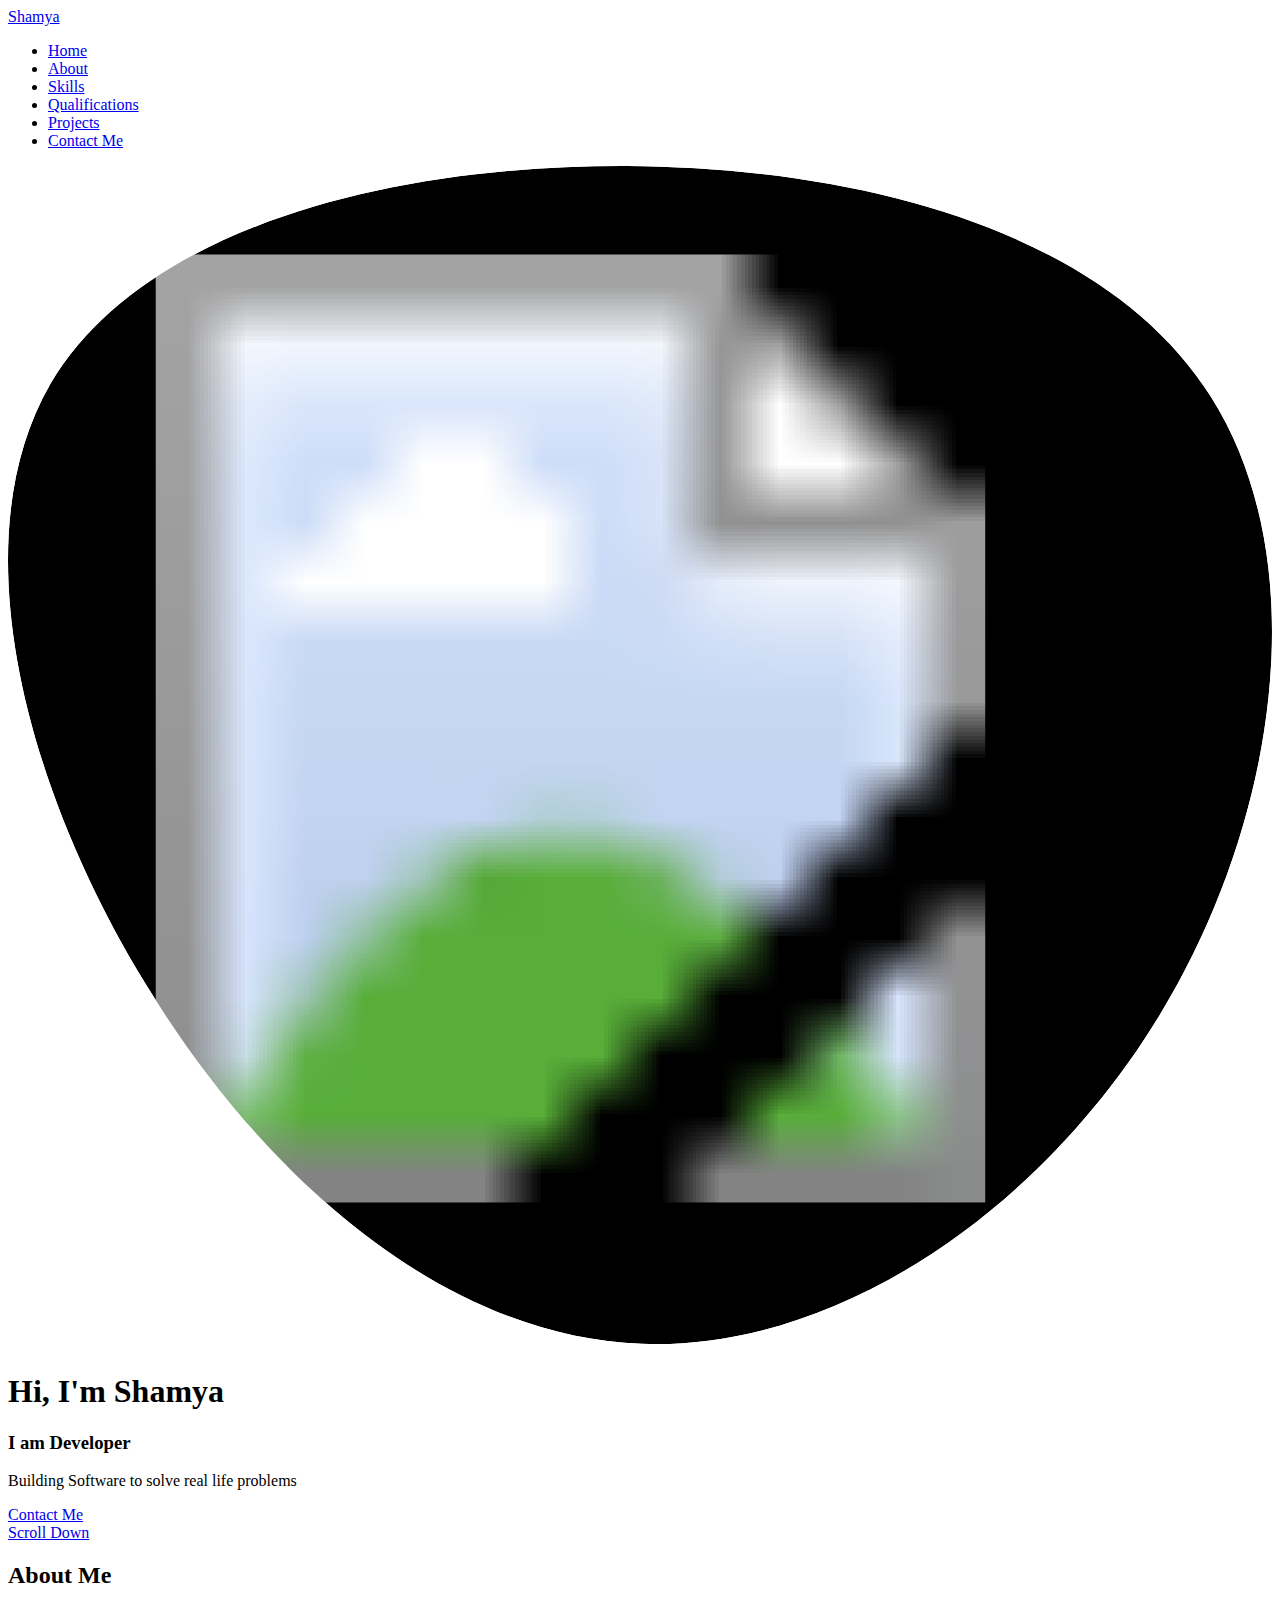
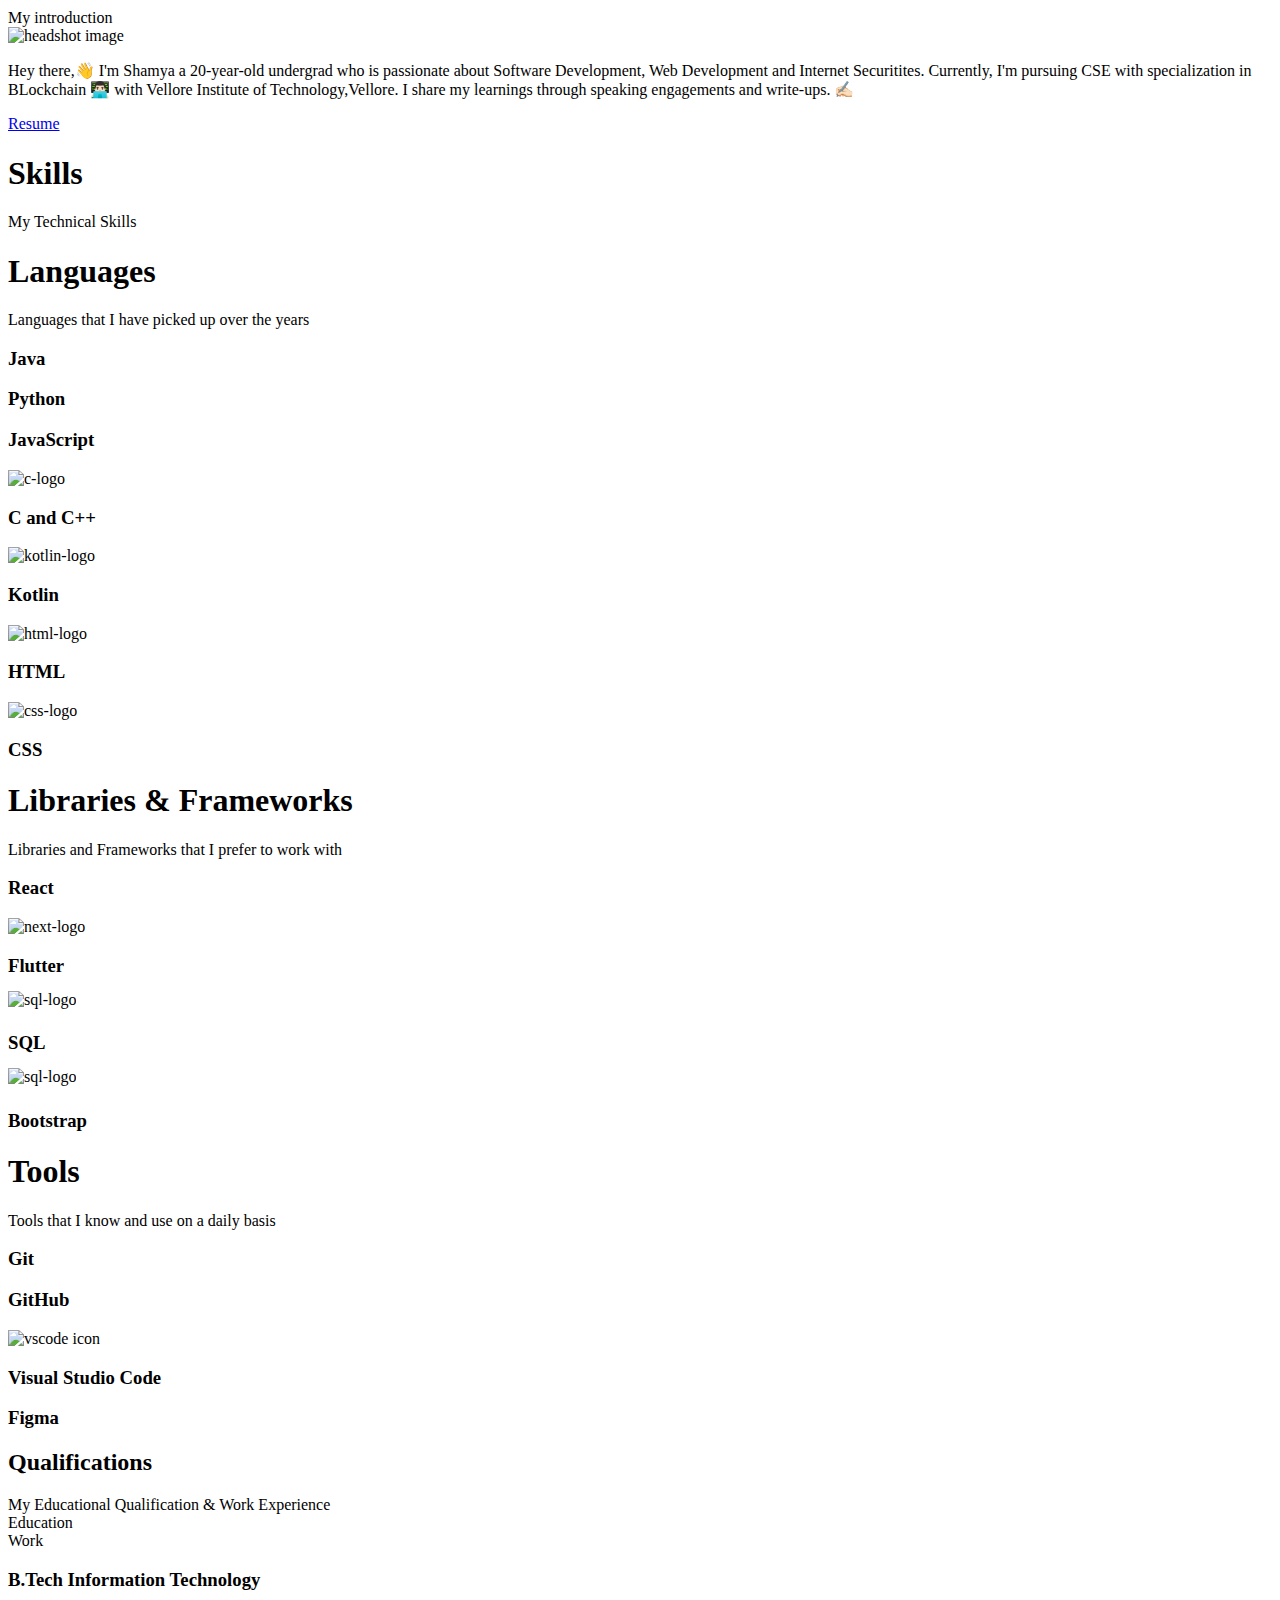
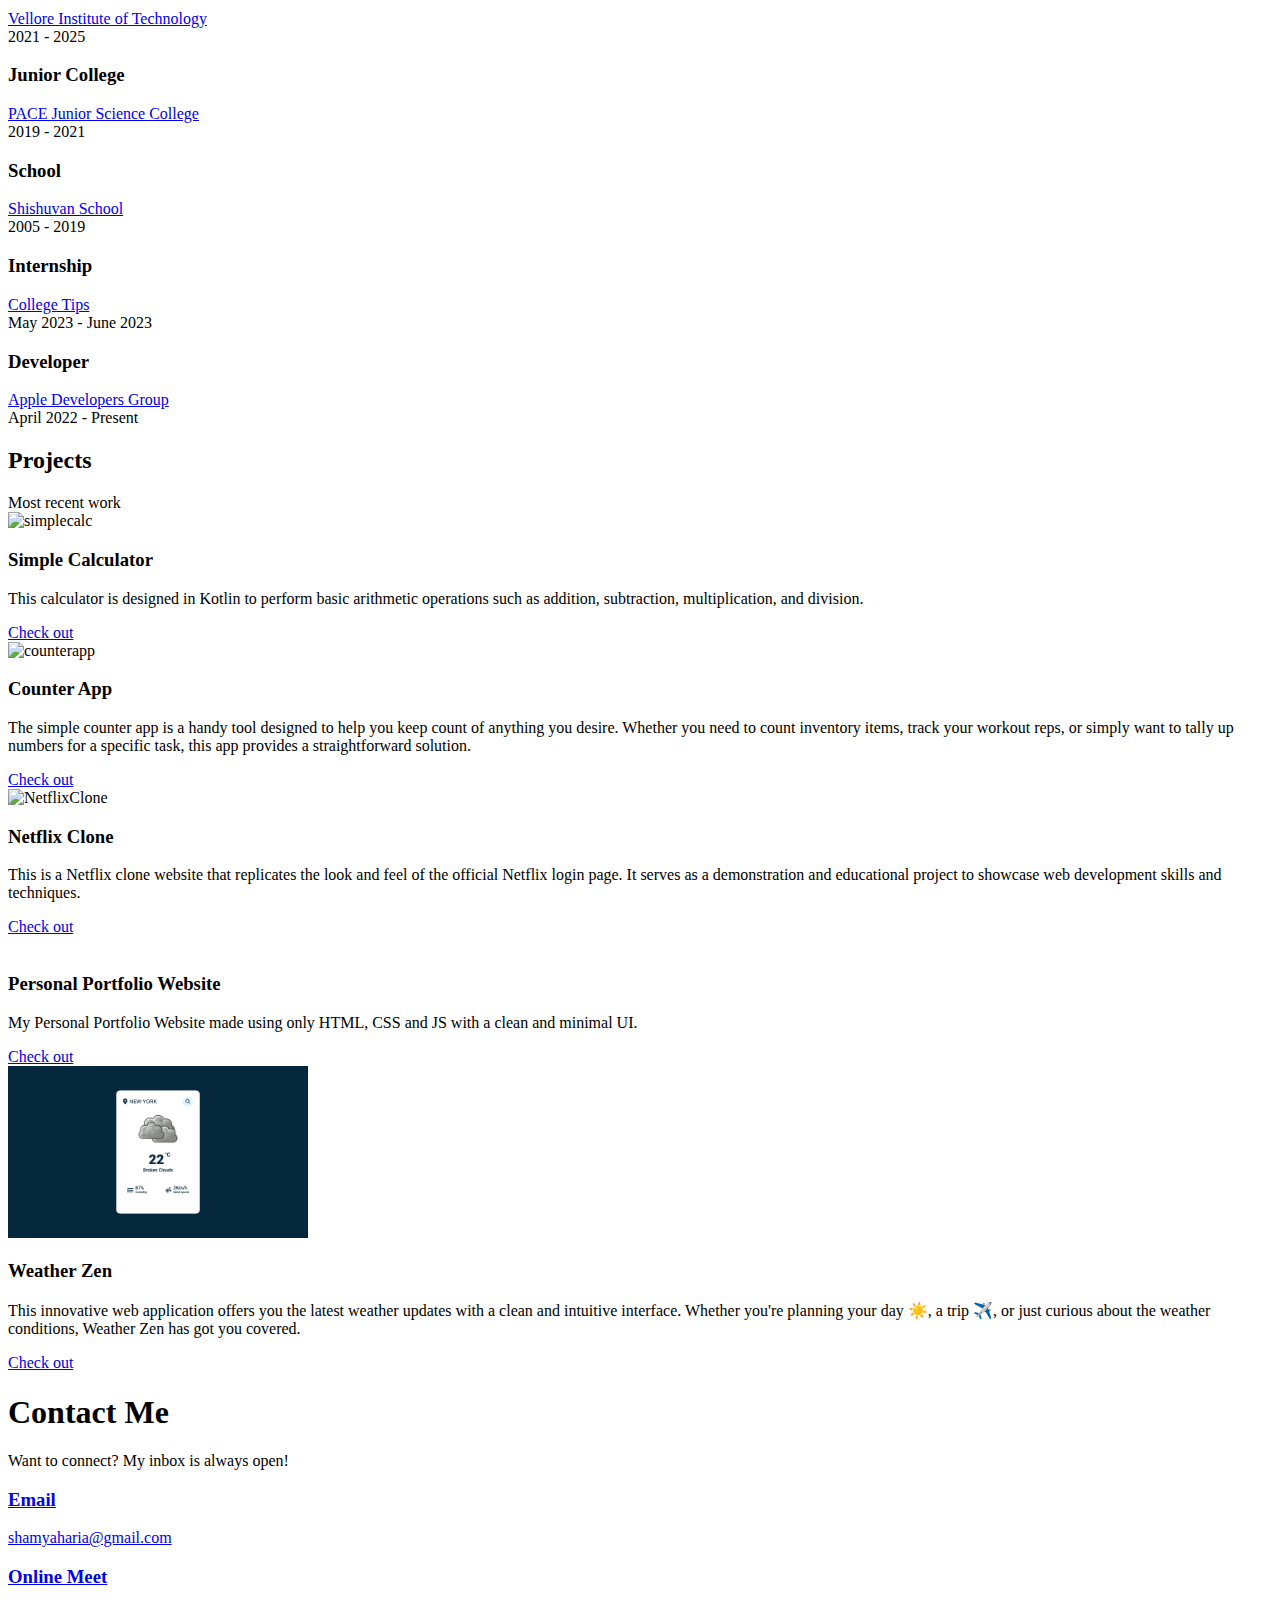
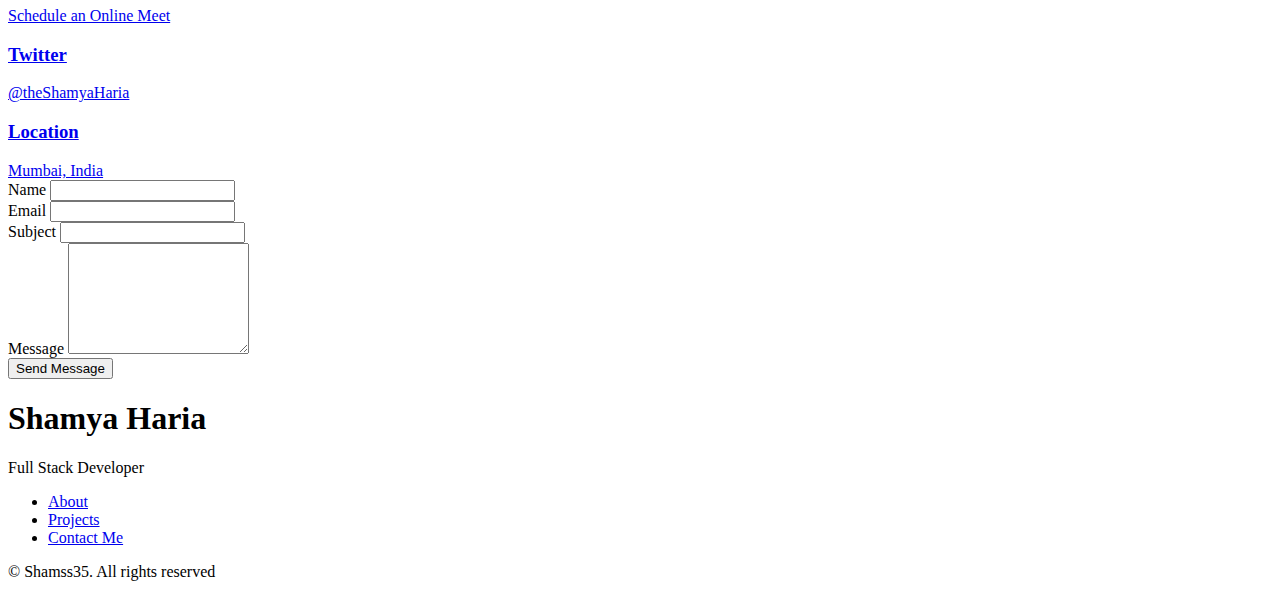
==== commit dc45c825: "Weather Zen" ====
--- a/index.html
+++ b/index.html
@@ -119,7 +119,7 @@
                     165.547 130.807 187.559 100.226 186.353C69.6454 185.297 41.0228 161.023 21.7403 
                     129.362C2.45775 97.8511 -7.48481 59.1033 6.67581 34.5279C20.9871 10.1032 59.7028 
                     -0.149132 97.9666 0.00163737C136.23 0.303176 174.193 10.857 190.312 36.4879Z" />
-                    <image class="home_blob-img" x="14" y="14" href="./assets/img/memoji.png" width="150" height="150"/>
+                <image class="home_blob-img" x="14" y="14" href="./assets/img/memoji.png" width="150" height="150" />
               </g>
             </svg>
           </div>
@@ -156,8 +156,11 @@
         <img src="./assets/img/about.JPG" alt="headshot image" class="about_img" data-tilt />
         <div class="about_data">
           <p class="about_description">
-            Hey there,👋 I'm Shamya a 20-year-old undergrad who is passionate about Software Development, Web Development and Internet Securitites. Currently, I'm pursuing CSE with specialization in BLockchain 👨🏻‍💻 with
-            Vellore Institute of Technology,Vellore. I share my learnings through speaking engagements and write-ups. ✍🏻
+            Hey there,👋 I'm Shamya a 20-year-old undergrad who is passionate about Software Development, Web
+            Development and Internet Securitites. Currently, I'm pursuing CSE with specialization in BLockchain 👨🏻‍💻
+            with
+            Vellore Institute of Technology,Vellore. I share my learnings through speaking engagements and write-ups.
+            ✍🏻
           </p>
           <div class="about_button">
             <a download="" href="./Shamya Haria Resume.pdf" class="button button--flex" target="_blank">
@@ -292,15 +295,27 @@
               </div>
               <div class="skills_bar"></div>
             </div>
-  
+
             <div class="skills_data">
               <div class="skills_titles">
                 <span class="single_skill_icon external-logo" style="max-width: 1.33rem;">
                   <div style="position: relative; top: -5px;">
                     <img src="./assets/img/sql.png" alt="sql-logo">
-                  </div>                
+                  </div>
                 </span>
                 <h3 class="skills_name">SQL</h3>
+              </div>
+              <div class="skills_bar"></div>
+            </div>
+
+            <div class="skills_data">
+              <div class="skills_titles">
+                <span class="single_skill_icon external-logo">
+                  <div style="position: relative; top: -5px;">
+                    <img src="./assets/img/Bootstrap.svg.png" alt="sql-logo">
+                  </div>
+                </span>
+                <h3 class="skills_name">Bootstrap</h3>
               </div>
               <div class="skills_bar"></div>
             </div>
@@ -382,9 +397,9 @@
               <div class="skills_bar"></div>
             </div>
           </div>-->
-        </div>
-
-      </div>
+          </div>
+
+        </div>
     </section>
 
     <!-- Qualifications -->
@@ -435,8 +450,8 @@
 
               <div>
                 <h3 class="qualification_title">Junior College</h3>
-                <span class="qualification_subtitle"><a href="https://www.pacejuniorsciencecollege.com/index.php" target="_blank"
-                    rel="noopener noreferrer">PACE Junior Science College</a></span>
+                <span class="qualification_subtitle"><a href="https://www.pacejuniorsciencecollege.com/index.php"
+                    target="_blank" rel="noopener noreferrer">PACE Junior Science College</a></span>
                 <div class="qualification_calendar">
                   <i class="uil uil-calendar-alt"></i>
                   2019 - 2021
@@ -530,16 +545,18 @@
 
           <!-- Project 1 -->
           <div class="portfolio_content grid swiper-slide">
-            <img src="./assets/img/simplecalc.png" alt="simplecalc" class="portfolio_img" style="max-width: 100px; max-height: 200px;">
+            <img src="./assets/img/simplecalc.png" alt="simplecalc" class="portfolio_img"
+              style="max-width: 100px; max-height: 200px;">
             <div class="portfolio_data">
               <h3 class="portfolio_title">
                 Simple Calculator
               </h3>
               <p class="portfolio_description">
-                This calculator is designed in Kotlin to perform basic arithmetic operations such as addition, subtraction, multiplication, and division.
+                This calculator is designed in Kotlin to perform basic arithmetic operations such as addition,
+                subtraction, multiplication, and division.
               </p>
-              <a href="https://github.com/Shamss35/Calculator-App" class="button button-flex button-small portfolio_button"
-                target="_blank">
+              <a href="https://github.com/Shamss35/Calculator-App"
+                class="button button-flex button-small portfolio_button" target="_blank">
                 Check out
                 <i class="uil uil-arrow-right button_icon"></i>
               </a>
@@ -548,14 +565,17 @@
 
           <!-- Project 2 -->
           <div class="portfolio_content grid swiper-slide">
-            <img src="./assets/img/counterapp.JPG" alt="counterapp" class="portfolio_img" style="max-width: 100px; max-height: 200px;">
+            <img src="./assets/img/counterapp.JPG" alt="counterapp" class="portfolio_img"
+              style="max-width: 100px; max-height: 200px;">
 
             <div class="portfolio_data">
               <h3 class="portfolio_title">
                 Counter App
               </h3>
               <p class="portfolio_description">
-                The simple counter app is a handy tool designed to help you keep count of anything you desire. Whether you need to count inventory items, track your workout reps, or simply want to tally up numbers for a specific task, this app provides a straightforward solution.
+                The simple counter app is a handy tool designed to help you keep count of anything you desire. Whether
+                you need to count inventory items, track your workout reps, or simply want to tally up numbers for a
+                specific task, this app provides a straightforward solution.
               </p>
               <a href="https://github.com/Shamss35/CounterApp" class="button button-flex button-small portfolio_button"
                 target="_blank">
@@ -567,7 +587,8 @@
 
           <!-- Project 3 -->
           <div class="portfolio_content grid swiper-slide">
-            <img src="./assets/img/Netflix Clone.png" alt="NetflixClone" class="portfolio_img" style="max-width: 300px; max-height: 400px;">
+            <img src="./assets/img/Netflix Clone.png" alt="NetflixClone" class="portfolio_img"
+              style="max-width: 300px; max-height: 400px;">
 
             <div class="portfolio_data">
               <h3 class="portfolio_title">
@@ -577,8 +598,8 @@
                 This is a Netflix clone website that replicates the look and feel of the official Netflix login page.
                 It serves as a demonstration and educational project to showcase web development skills and techniques.
               </p>
-              <a href="http://shamss35.github.io/Netflix-Clone/" class="button button-flex button-small portfolio_button"
-                target="_blank">
+              <a href="http://shamss35.github.io/Netflix-Clone/"
+                class="button button-flex button-small portfolio_button" target="_blank">
                 Check out
                 <i class="uil uil-arrow-right button_icon"></i>
               </a>
@@ -602,7 +623,28 @@
               </a>
             </div>
           </div>
-        </div>
+
+        <!-- Project 5 -->
+        <div class="portfolio_content grid swiper-slide">
+          <img src="./assets/img/weatherzen.png" alt="WeatherZen" class="portfolio_img"
+            style="max-width: 300px; max-height: 400px;">
+
+          <div class="portfolio_data">
+            <h3 class="portfolio_title">
+              Weather Zen
+            </h3>
+            <p class="portfolio_description">
+              This innovative web application offers you the latest weather updates with a clean and intuitive interface. 
+              Whether you're planning your day ☀️, a trip ✈️, or just curious about the weather conditions, Weather Zen has got you covered.
+            </p>
+            <a href="shamss35.github.io/Weather_Zen/" class="button button-flex button-small portfolio_button"
+              target="_blank">
+              Check out
+              <i class="uil uil-arrow-right button_icon"></i>
+            </a>
+          </div>
+        </div>
+      </div>
 
         <!-- Arrows -->
         <div class="swiper-button-next">
@@ -655,7 +697,8 @@
             </div>
           </a>
 
-          <a href="https://www.google.com/maps/place/Mumbai,+Maharashtra/@19.082502,72.716375,11z/data=!3m1!4b1!4m6!3m5!1s0x3be7c6306644edc1:0x5da4ed8f8d648c69!8m2!3d19.0759837!4d72.8776559!16zL20vMDR2bXA" target="_blank">
+          <a href="https://www.google.com/maps/place/Mumbai,+Maharashtra/@19.082502,72.716375,11z/data=!3m1!4b1!4m6!3m5!1s0x3be7c6306644edc1:0x5da4ed8f8d648c69!8m2!3d19.0759837!4d72.8776559!16zL20vMDR2bXA"
+            target="_blank">
             <div class="contact_info">
               <i class="uil uil-location-point contact_icon"></i>
               <div>
@@ -759,4 +802,4 @@
   <script src="./assets/js/main.js"></script>
 </body>
 
-</html>
+</html>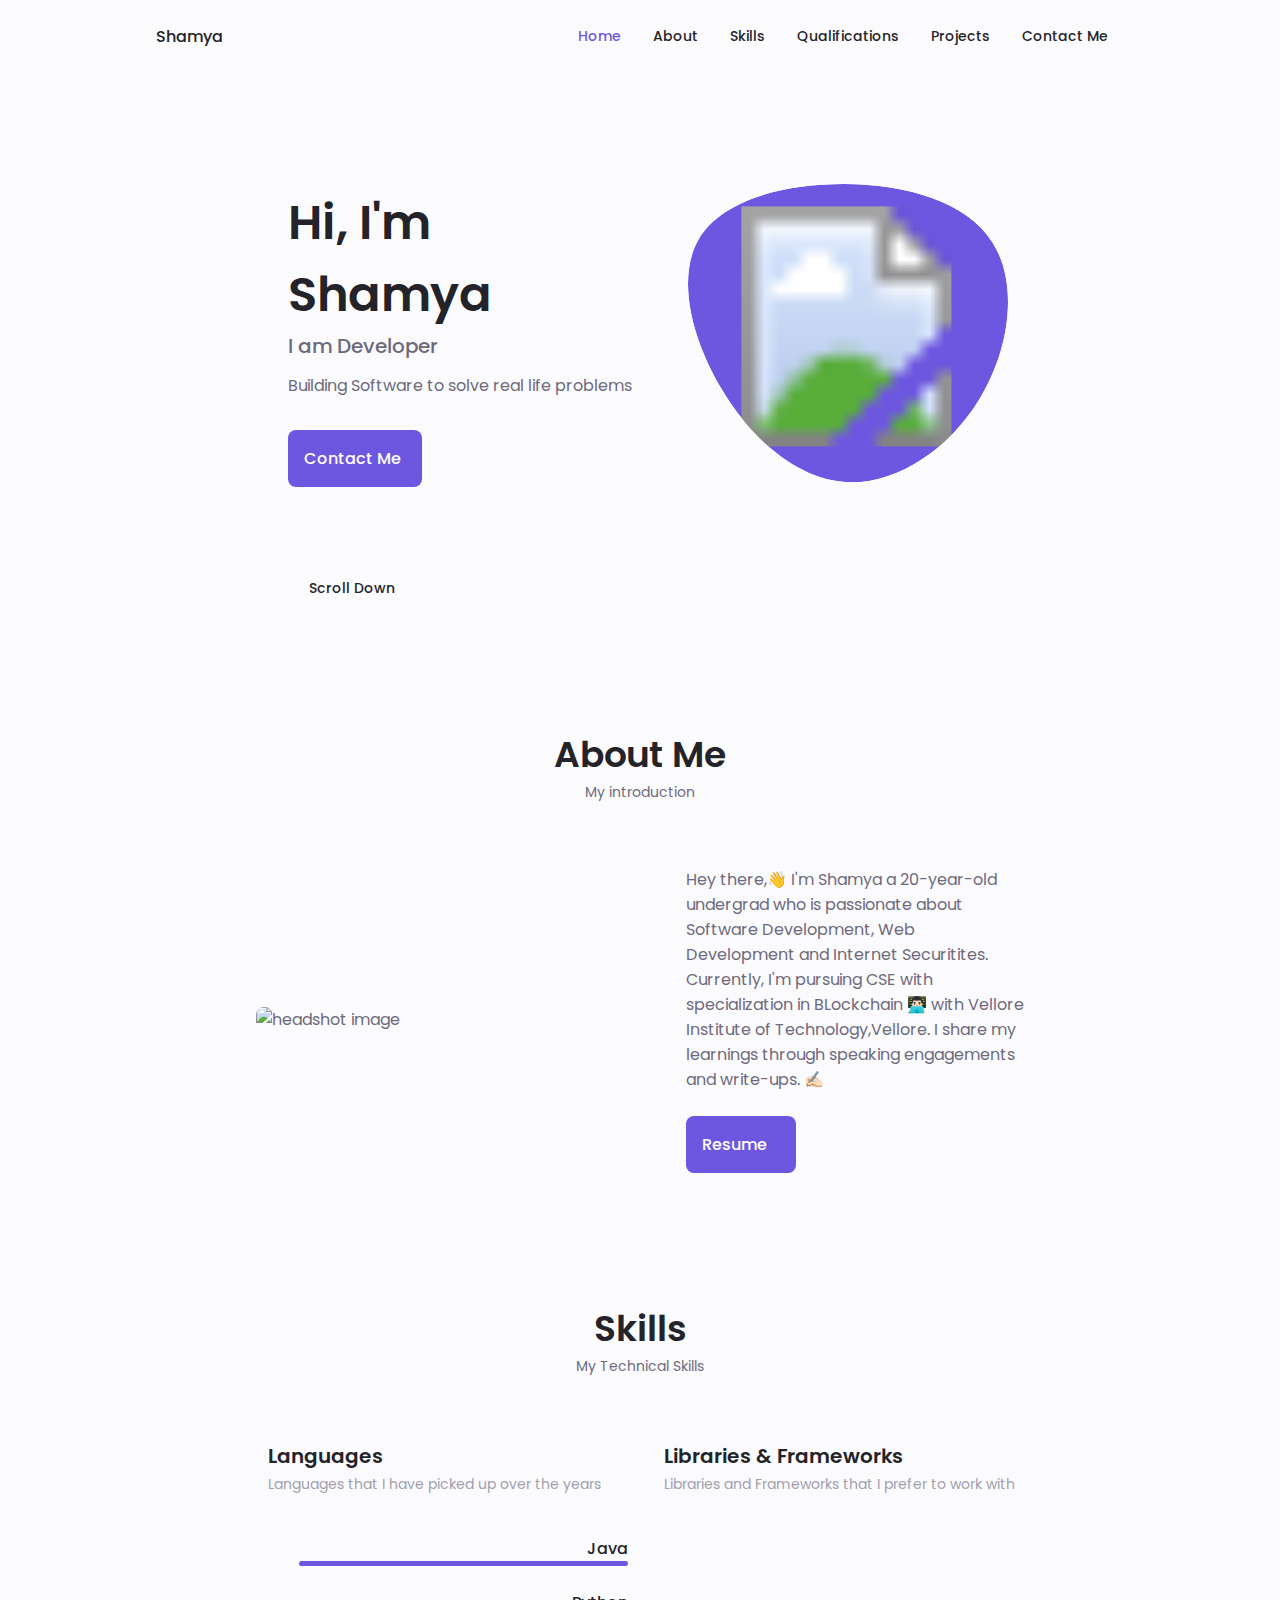
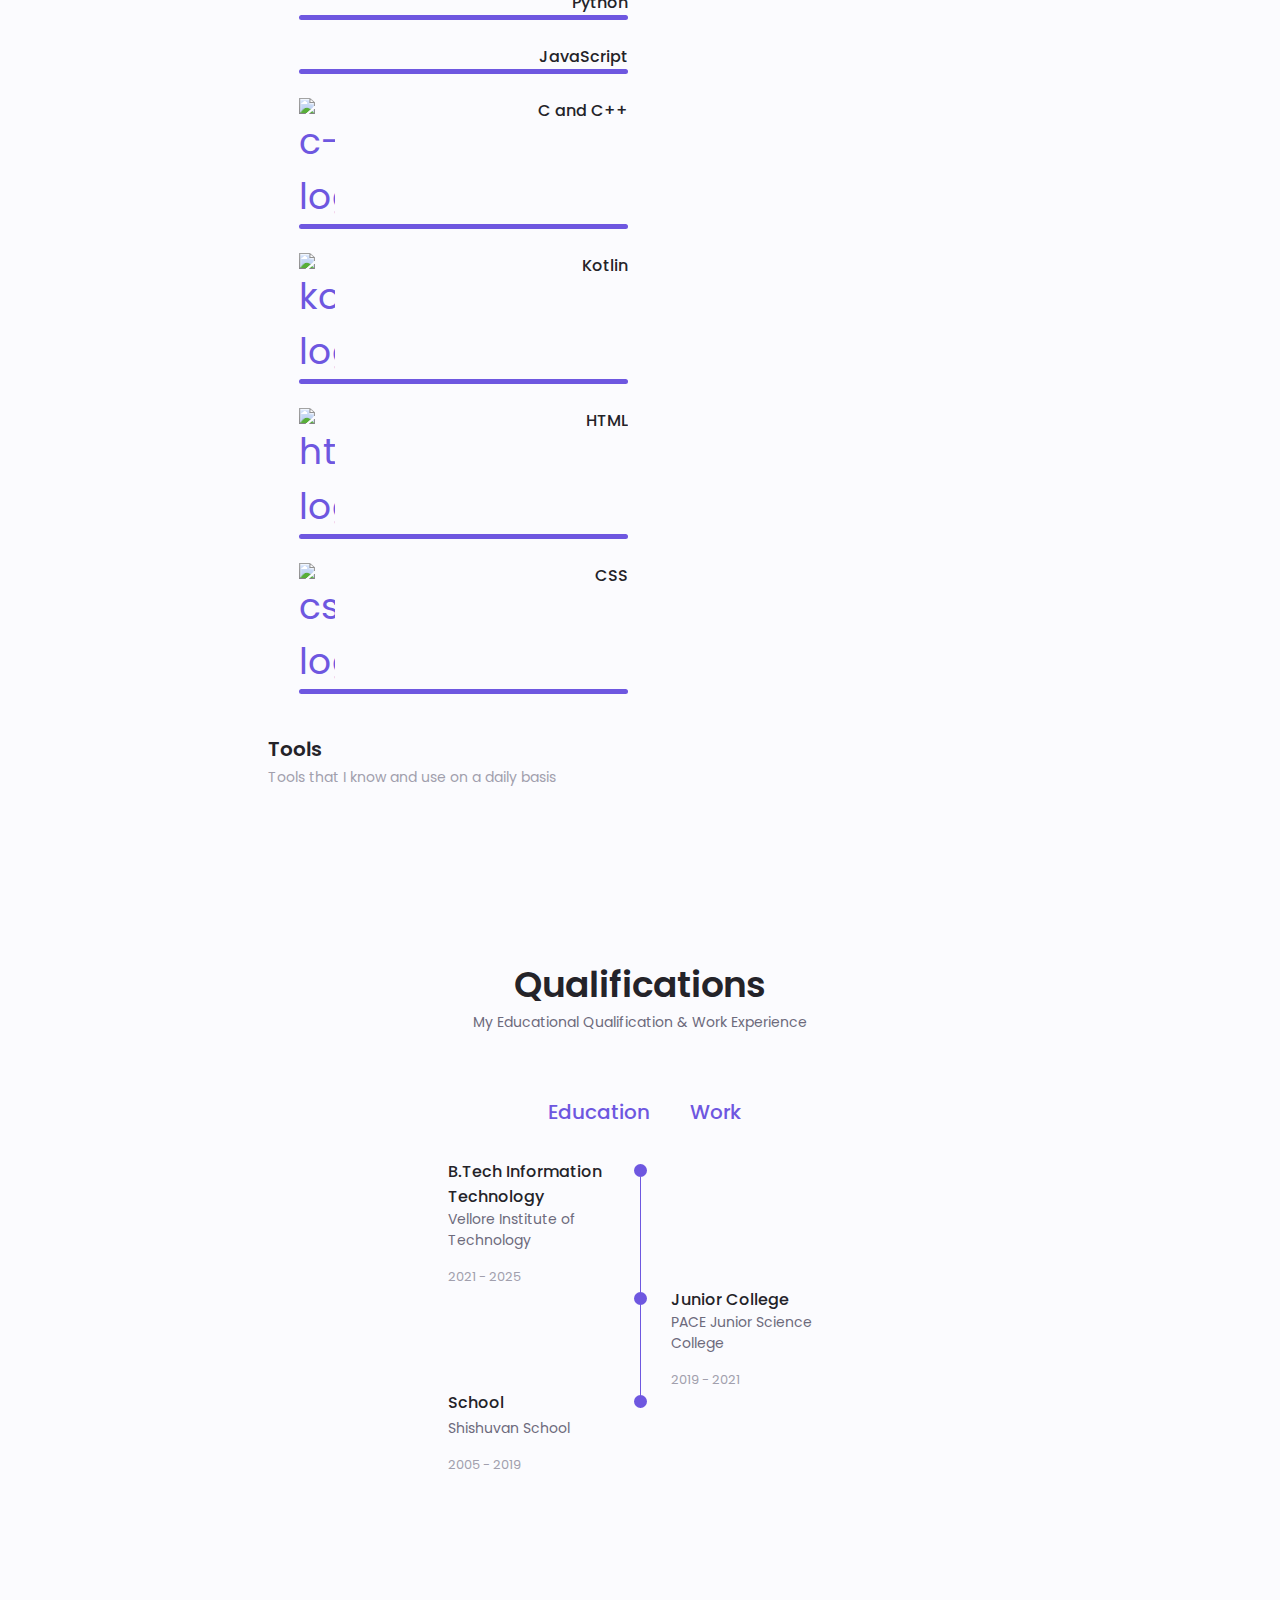
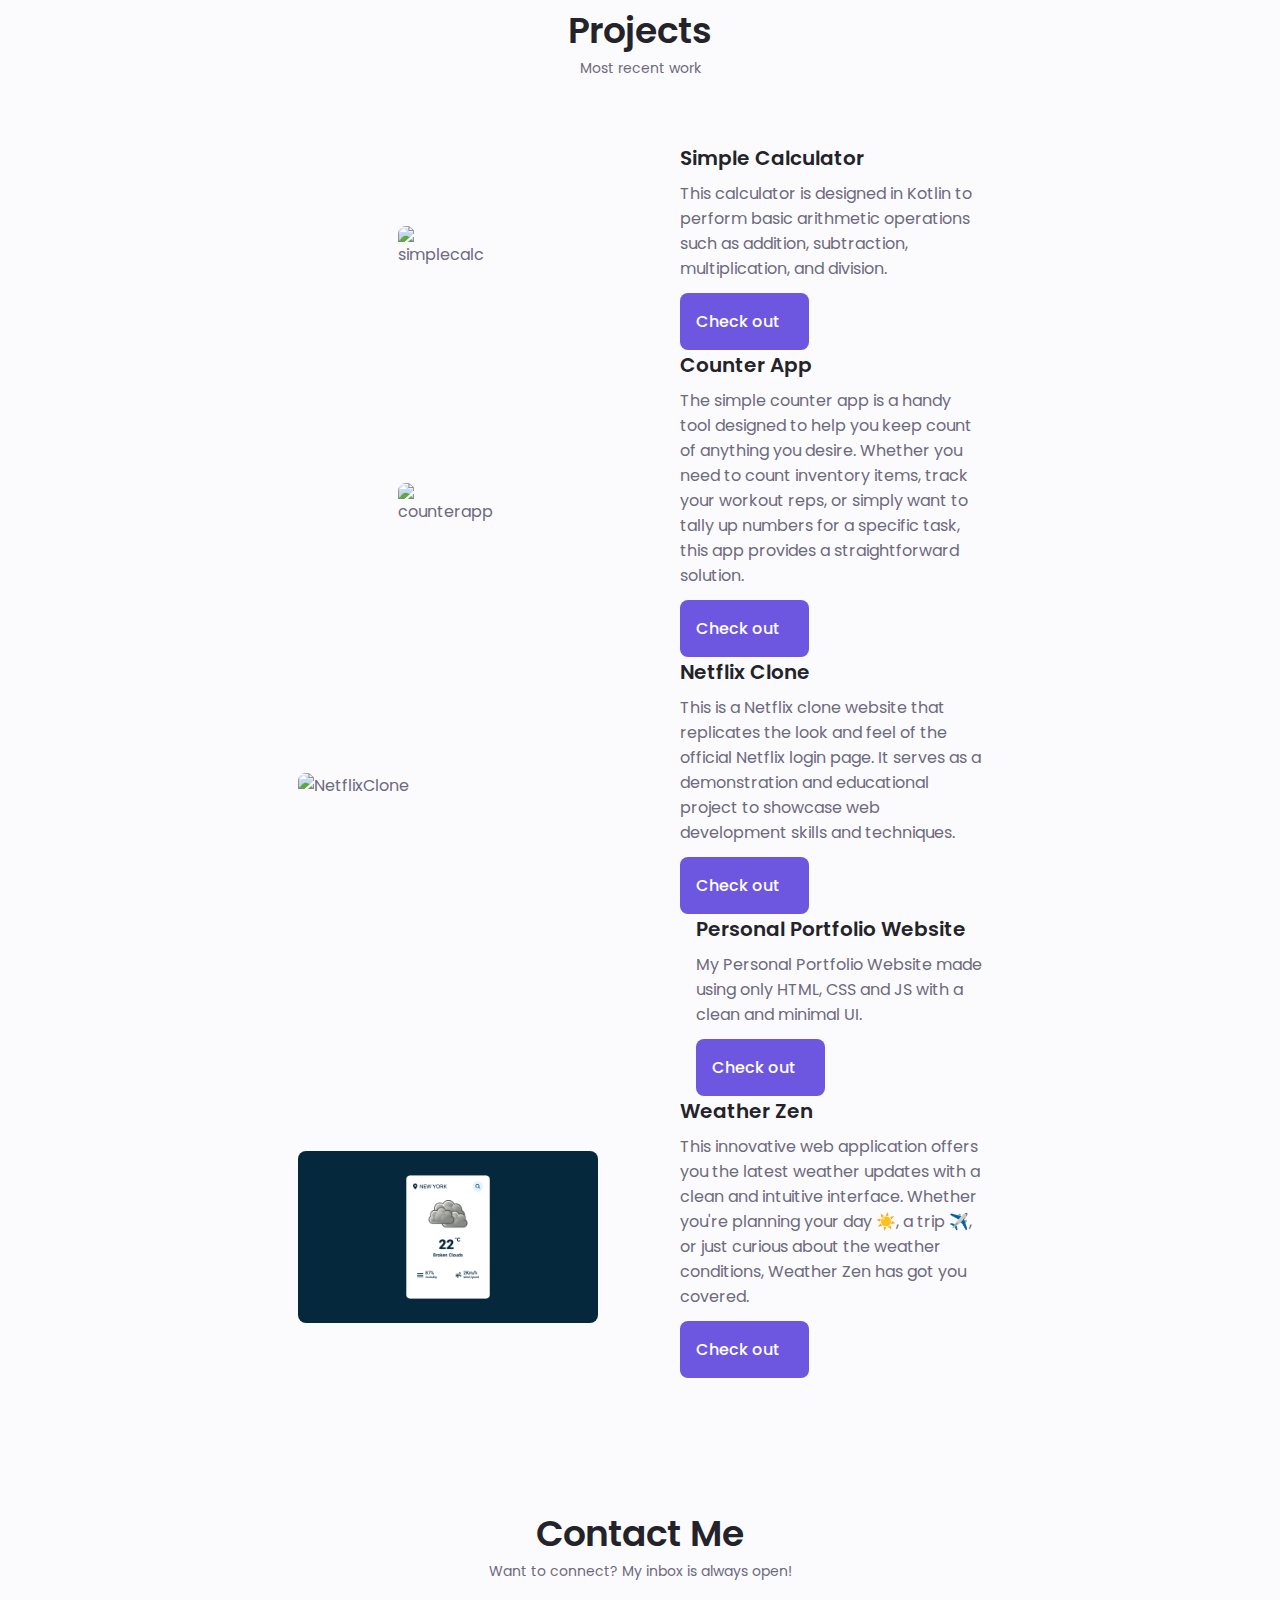
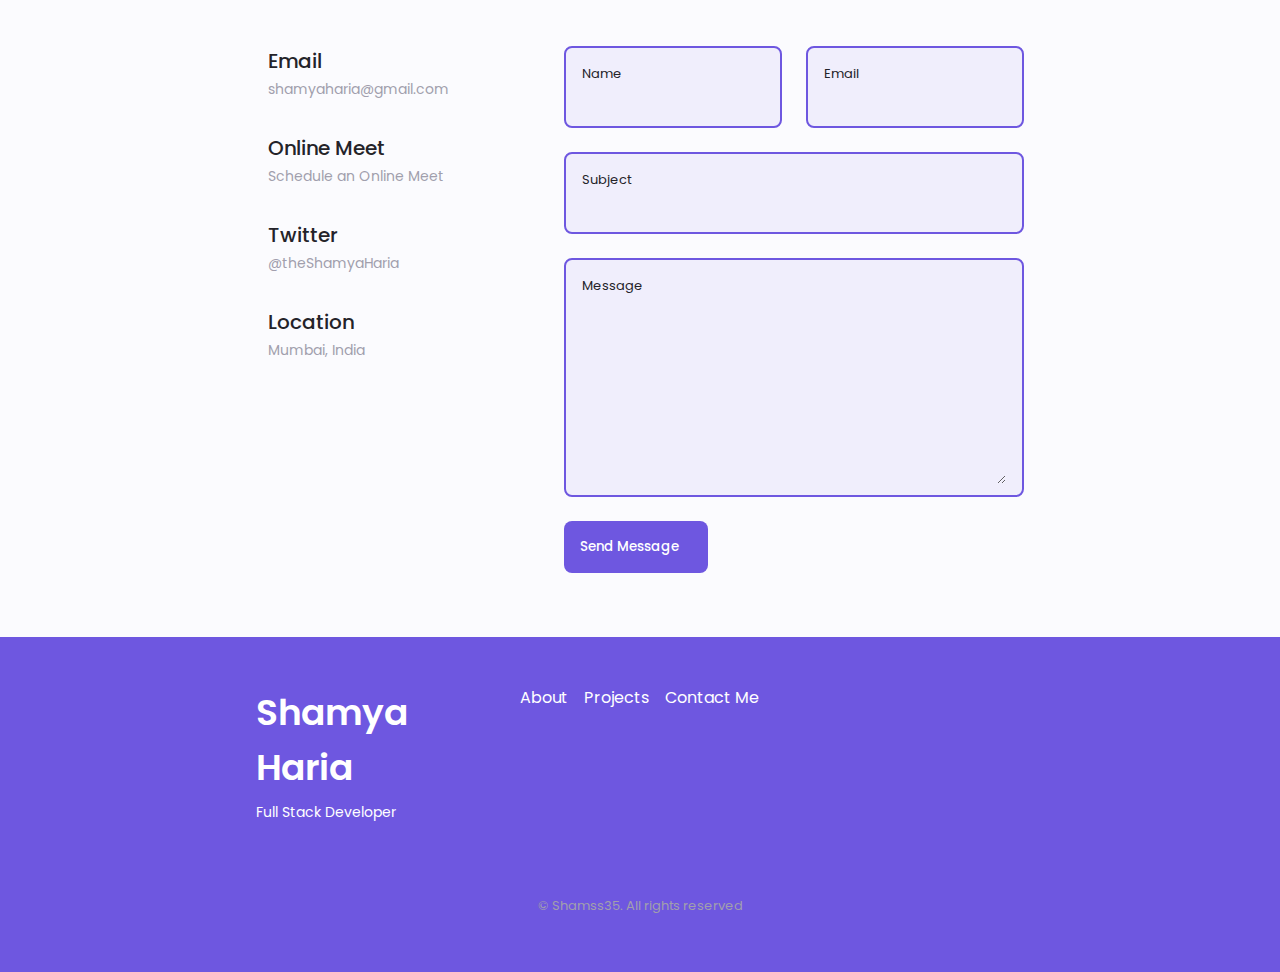
==== commit 692e3f56: "Additions" ====
--- a/index.html
+++ b/index.html
@@ -289,6 +289,16 @@
             <div class="skills_data">
               <div class="skills_titles">
                 <span class="single_skill_icon external-logo">
+                  <img src="./assets/img/nodejs.png" alt="next-logo">
+                </span>
+                <h3 class="nodeskills_name">Node JS<br>Express JS</h3>
+              </div>
+              <div class="skills_bar"></div>
+            </div>
+
+            <div class="skills_data">
+              <div class="skills_titles">
+                <span class="single_skill_icon external-logo">
                   <img src="./assets/img/Flutter.png" alt="next-logo">
                 </span>
                 <h3 class="skills_name">Flutter</h3>
@@ -369,20 +379,30 @@
 
             <div class="skills_data">
               <div class="skills_titles">
-                <span class="single_skill_icon external-logo">
-                  <img src="./assets/img/vscode.png" alt="vscode icon">
-                </span>
-                <h3 class="skills_name">Visual Studio Code</h3>
-              </div>
-              <div class="skills_bar"></div>
-            </div>
-
-            <div class="skills_data">
-              <div class="skills_titles">
                 <span class="single_skill_icon">
                   <i class="fab fa-figma"></i>
                 </span>
                 <h3 class="skills_name">Figma</h3>
+              </div>
+              <div class="skills_bar"></div>
+            </div>
+
+            <div class="skills_data">
+              <div class="skills_titles">
+                <span class="single_skill_icon external-logo">
+                  <img src="./assets/img/mongodb.png" alt="next-logo">
+                </span>
+                <h3 class="skills_name">MongoDb</h3>
+              </div>
+              <div class="skills_bar"></div>
+            </div>
+
+            <div class="skills_data">
+              <div class="skills_titles">
+                <span class="single_skill_icon external-logo">
+                  <img src="./assets/img/vscode.png" alt="next-logo">
+                </span>
+                <h3 class="skills_name">Visual Studio Code</h3>
               </div>
               <div class="skills_bar"></div>
             </div>
@@ -479,6 +499,26 @@
 
           <!-- Work Experience -->
           <div class="qualification_content qualification-inactive" data-content id="work">
+
+            <div class="qualification_data">
+              <div></div>
+
+              <div>
+                <span class="qualification_circle"></span>
+                <span class="qualification_line"></span>
+              </div>
+
+              <div>
+                <h3 class="qualification_title">Internship</h3>
+                <span class="qualification_subtitle"><a href="https://www.techmahindra.com/" target="_blank"
+                    rel="noopener noreferrer">Tech Mahindra</a></span>
+                <div class="qualification_calendar">
+                  <i class="uil uil-calendar-alt"></i>
+                  August 2023 - September 2023
+                </div>
+              </div>
+            </div>
+
             <div class="qualification_data">
               <div>
                 <h3 class="qualification_title">Internship</h3>
--- a/assets/css/style.css
+++ b/assets/css/style.css
@@ -0,0 +1,1047 @@
+@import url("https://fonts.googleapis.com/css2?family=Poppins:wght@400;500;600&display=swap");
+
+:root {
+  --header-height: 3rem;
+
+  --hue-color: 250;
+  --first-color: hsl(var(--hue-color), 69%, 61%); /* #6e57e0 */
+  --first-color-second: hsl(var(--hue-color), 69%, 61%);
+  --first-color-alt: hsl(var(--hue-color), 57%, 53%); /* #7d6bd6 */
+  --first-color-lighter: hsl(var(--hue-color), 92%, 85%); /* #c2b6fc */
+  --title-color: hsl(var(--hue-color), 8%, 15%);
+  --text-color: hsl(var(--hue-color), 8%, 45%);
+  --text-color-light: hsl(var(--hue-color), 8%, 65%);
+  --input-color: hsl(var(--hue-color), 70%, 96%);
+  --body-color: hsl(var(--hue-color), 60%, 99%);
+  --container-color: #fff;
+  --scroll-bar-color: hsl(var(--hue-color), 12%, 90%);
+  --scroll-thumb-color: hsl(var(--hue-color), 12%, 80%);
+
+  --body-font: "Poppins", sans-serif;
+
+  /* .5rem = 8px, 1rem = 16px, 1.5rem = 24px */
+  --big-font-size: 2rem;
+  --h1-font-size: 1.5rem;
+  --h2-font-size: 1.25rem;
+  --h3-font-size: 1.125rem;
+  --normal-font-size: 0.938rem;
+  --small-font-size: 0.813rem;
+  --smaller-font-size: 0.75rem;
+
+  --font-medium: 500;
+  --font-semi-bold: 600;
+
+  --mb-0-25: 0.25rem;
+  --mb-0-5: 0.5rem;
+  --mb-0-75: 0.75rem;
+  --mb-1: 1rem;
+  --mb-1-5: 1.5rem;
+  --mb-2: 2rem;
+  --mb-2-5: 2.5rem;
+  --mb-3: 3rem;
+
+  --z-tooltip: 10;
+  --z-fixed: 100;
+  --z-modal: 1000;
+}
+
+/* Font size for large devices */
+@media screen and (min-width: 968px) {
+  :root {
+    --big-font-size: 3rem;
+    --h1-font-size: 2.25rem;
+    --h2-font-size: 1.5rem;
+    --h3-font-size: 1.25rem;
+    --normal-font-size: 1rem;
+    --small-font-size: 0.875rem;
+    --smaller-font-size: 0.813rem;
+  }
+}
+
+/* Variables Dark Theme */
+body.dark-theme {
+  --first-color-second: hsl(var(--hue-color), 30%, 8%);
+  --title-color: hsl(var(--hue-color), 8%, 95%);
+  --text-color: hsl(var(--hue-color), 8%, 75%);
+  --input-color: hsl(var(--hue-color), 29%, 16%);
+  --body-color: hsl(var(--hue-color), 28%, 12%);
+  --container-color: hsl(var(--hue-color), 29%, 16%);
+  --scroll-bar-color: hsl(var(--hue-color), 12%, 48%);
+  --scroll-thumb-color: hsl(var(--hue-color), 12%, 36%);
+}
+
+/* Button Dark/Light */
+.nav_btns {
+  display: flex;
+  align-items: center;
+}
+
+.change-theme {
+  font-size: 1.25rem;
+  color: var(--title-color);
+  margin-right: var(--mb-1);
+  cursor: pointer;
+}
+
+.change-theme:hover {
+  color: var(--first-color);
+}
+
+/* BASE */
+* {
+  box-sizing: border-box;
+  padding: 0;
+  margin: 0;
+}
+
+::selection {
+  background-color: #8d8d8d;
+  color: #fff;
+}
+
+html {
+  scroll-behavior: smooth;
+}
+
+body {
+  margin: 0 0 var(--header-height);
+  font-family: var(--body-font);
+  font-size: var(--normal-font-size);
+  background-color: var(--body-color);
+  color: var(--text-color);
+}
+
+h1,
+h2,
+h3,
+h4 {
+  color: var(--title-color);
+  font-weight: var(--font-semi-bold);
+}
+
+ul {
+  list-style: none;
+}
+
+a {
+  text-decoration: none;
+}
+
+img {
+  max-width: 100%;
+  height: auto;
+}
+
+button {
+  border-style: none;
+  cursor: pointer;
+}
+
+/* REUSABLE CSS CLASSES  */
+.section {
+  padding: 2rem 0 4rem;
+}
+
+.section_title {
+  font-size: var(--h1-font-size);
+}
+
+.section_subtitle {
+  display: block;
+  font-size: var(--small-font-size);
+  margin-bottom: var(--mb-3);
+}
+
+.section_title,
+.section_subtitle {
+  text-align: center;
+}
+
+/* LAYOUT  */
+.container {
+  max-width: 768px;
+  margin-left: var(--mb-1-5);
+  margin-right: var(--mb-1-5);
+}
+
+.grid {
+  display: grid;
+  gap: 1.5rem;
+}
+
+.header {
+  width: 100%;
+  position: fixed;
+  bottom: 0;
+  left: 0;
+  z-index: var(--z-fixed);
+  background-color: var(--body-color);
+}
+
+/* NAVBAR */
+.nav {
+  max-width: 968px;
+  height: var(--header-height);
+  display: flex;
+  justify-content: space-between;
+  align-items: center;
+}
+
+.nav_logo,
+.nav_toggle {
+  color: var(--title-color);
+  font-weight: var(--font-medium);
+}
+
+.nav_logo:hover {
+  color: var(--first-color);
+}
+
+.nav_toggle {
+  font-size: 1.1rem;
+  cursor: pointer;
+}
+
+.nav_toggle:hover {
+  color: var(--first-color);
+}
+
+@media screen and (max-width: 767px) {
+  .nav_menu {
+    position: fixed;
+    bottom: -100%;
+    left: 0;
+    width: 100%;
+    background-color: var(--body-color);
+    padding: 2rem 1.5rem 4rem;
+    box-shadow: 0 -1px 4px rgba(0, 0, 0, 0.15);
+    border-radius: 1.5rem 1.5rem 0 0;
+    transition: 0.3s;
+  }
+}
+
+.nav_list {
+  grid-template-columns: repeat(3, 1fr);
+  gap: 2rem;
+}
+
+.nav_link {
+  display: flex;
+  flex-direction: column;
+  align-items: center;
+  font-size: var(--small-font-size);
+  color: var(--title-color);
+  font-weight: var(--font-medium);
+}
+
+.nav_link:hover {
+  color: var(--first-color);
+}
+
+.nav_icon {
+  font-size: 1.2rem;
+}
+
+.nav_close {
+  position: absolute;
+  right: 1.3rem;
+  bottom: 0.5rem;
+  font-size: 1.5rem;
+  cursor: pointer;
+  color: var(--first-color);
+}
+
+.nav_close:hover {
+  color: var(--first-color-alt);
+}
+
+/* Show Menu */
+.show-menu {
+  bottom: 0;
+}
+
+/* Active link */
+.active-link {
+  color: var(--first-color);
+}
+
+/* Header Shadow */
+.scroll-header {
+  box-shadow: 0 -2px 4px rgba(0, 0, 0, 0.15);
+}
+
+/* HOME */
+.home_container {
+  gap: 1rem;
+}
+
+.home_content {
+  grid-template-columns: 0.5fr 3fr;
+  padding-top: 3.5rem;
+  align-items: center;
+}
+
+.home_social {
+  display: grid;
+  grid-template-columns: max-content;
+  row-gap: 1rem;
+}
+
+.home_social-icon {
+  font-size: 1.25rem;
+  color: var(--first-color);
+}
+
+.home_social-icon:hover {
+  color: var(--first-color-alt);
+}
+
+.home_blob {
+  width: 200px;
+  fill: var(--first-color);
+}
+
+.home_blob-img {
+  width: 170px;
+}
+
+.home_data {
+  grid-column: 1/3;
+}
+
+.home_title {
+  font-size: var(--big-font-size);
+}
+
+.home_subtitle {
+  font-size: var(--h3-font-size);
+  color: var(--text-color);
+  font-weight: var(--font-medium);
+  margin-bottom: var(--mb-0-75);
+}
+
+.home_description {
+  margin-bottom: var(--mb-2);
+}
+
+.home_scroll {
+  display: none;
+}
+
+.home_scroll-button {
+  color: var(--first-color);
+  transition: 0.3s;
+}
+
+.home_scroll-button:hover {
+  transform: translateY(0.25rem);
+}
+
+.home_scroll-mouse {
+  font-size: 2rem;
+}
+
+.home_scroll-name {
+  font-size: var(--small-font-size);
+  color: var(--title-color);
+  font-weight: var(--font-medium);
+  margin-right: var(--mb-0-25);
+}
+
+.home_scroll-arrow {
+  font-size: 1.25rem;
+}
+
+/* BUTTONS */
+.button {
+  display: inline-block;
+  background-color: var(--first-color);
+  color: #fff;
+  padding: 1rem;
+  border-radius: 0.5rem;
+  font-weight: var(--font-medium);
+  font-family: inherit;
+}
+
+.button:hover {
+  background-color: var(--first-color-alt);
+}
+
+.button-flex {
+  display: inline-flex;
+  align-items: center;
+  gap: 0.3rem;
+}
+
+.button_icon {
+  font-size: 1.25rem;
+  margin-left: var(--mb-0-5);
+  transition: 0.3s;
+}
+
+.button--flex {
+  display: inline-flex;
+  align-items: center;
+  gap: 0.3rem;
+}
+
+/* ABOUT */
+.about_img {
+  width: 200px;
+  border-radius: 0.5rem;
+  justify-self: center;
+  align-self: center;
+}
+
+.about_description {
+  text-align: center;
+  margin-bottom: var(--mb-1-5);
+}
+
+.about_info-title {
+  font-size: var(--h2-font-size);
+  font-weight: var(--font-semi-bold);
+  color: var(--first-color);
+}
+
+.about_button {
+  display: flex;
+  justify-content: center;
+}
+
+/* SKILLS  */
+.skills_container {
+  row-gap: 0;
+}
+
+.skills_header {
+  display: flex;
+  align-items: center;
+  margin-bottom: var(--mb-2-5);
+  cursor: pointer;
+}
+
+.skills_icon,
+.skills_arrow {
+  font-size: 2rem;
+  font-weight: bolder;
+  color: var(--first-color);
+}
+
+.skills_icon {
+  margin-right: var(--mb-0-75);
+}
+
+.skills_title {
+  font-size: var(--h3-font-size);
+}
+
+.skills_subtitle {
+  font-size: var(--small-font-size);
+  color: var(--text-color-light);
+}
+
+.skills_arrow {
+  margin-left: auto;
+  transition: 0.4s;
+}
+
+.skills_list {
+  row-gap: 1.5rem;
+  padding-left: 2.7rem;
+}
+
+.skills_titles {
+  display: flex;
+  justify-content: space-between;
+  /* margin-bottom: var(--mb-0-5); */
+}
+
+.skills_name {
+  font-size: var(--normal-font-size);
+  font-weight: var(--font-medium);
+}
+.nodeskills_name {
+  text-align: right;
+  margin-bottom: 5%;
+  font-size: var(--normal-font-size);
+  font-weight: var(--font-medium);
+}
+
+.single_skill_icon {
+  color: var(--first-color);
+  font-size: var(--h1-font-size);
+}
+
+.external-logo {
+  width: var(--h1-font-size);
+}
+
+.skills_bar {
+  height: 5px;
+  border-radius: 0.25rem;
+  background-color: var(--first-color);
+}
+
+.skills_list {
+  height: 0;
+  overflow: hidden;
+}
+
+.skills_open .skills_list {
+  height: max-content;
+  margin-bottom: var(--mb-2-5);
+  transition: 0.3s;
+}
+
+.skills_open .skills_arrow {
+  transform: rotate(-180deg);
+}
+
+/* QUALIFICATION */
+.qualification_tabs {
+  display: flex;
+  justify-content: space-evenly;
+  margin-bottom: var(--mb-2);
+}
+
+.qualification_button {
+  font-size: var(--h3-font-size);
+  font-weight: var(--font-medium);
+  color: var(--first-color);
+  cursor: pointer;
+}
+
+.qualification_button:hover {
+  color: var(--first-color);
+}
+
+.qualification_icon {
+  font-size: 1.8rem;
+  margin-right: var(--mb-0-25);
+}
+
+.qualification_data {
+  display: grid;
+  grid-template-columns: 1fr max-content 1fr;
+  column-gap: 1.5rem;
+}
+
+.qualification_title {
+  font-size: var(--normal-font-size);
+  font-weight: var(--font-medium);
+}
+
+.qualification_subtitle {
+  display: inline-block;
+  font-size: var(--small-font-size);
+  margin-bottom: var(--mb-1);
+}
+
+.qualification_subtitle a {
+  color: inherit;
+}
+
+.qualification_calendar {
+  font-size: var(--smaller-font-size);
+  color: var(--text-color-light);
+}
+
+.qualification_circle {
+  display: inline-block;
+  width: 13px;
+  height: 13px;
+  background-color: var(--first-color);
+  border-radius: 50%;
+}
+
+.qualification_line {
+  display: block;
+  width: 1px;
+  height: 100%;
+  background-color: var(--first-color);
+  transform: translate(6px, -7px);
+}
+
+.qualification-content {
+  display: block;
+}
+
+.qualification-inactive {
+  display: none;
+}
+
+/* PORTFOLIO  */
+.portfolio_container {
+  overflow: initial;
+}
+
+.portfolio_content {
+  padding: 0 2.5rem;
+}
+
+.portfolio_img {
+  width: 256px;
+  border-radius: 0.5rem;
+  justify-self: center;
+}
+
+.portfolio_title {
+  font-size: var(--h3-font-size);
+  margin-bottom: var(--mb-0-5);
+}
+
+.portfolio_description {
+  margin-bottom: var(--mb-0-75);
+}
+
+.portfolio_button:hover .button_icon {
+  transform: translateX(0.25rem);
+}
+
+.swiper-button-prev::after,
+.swiper-button-next::after {
+  content: "";
+}
+
+.swiper-portfolio-icon {
+  font-size: 2rem;
+  color: var(--first-color);
+}
+
+.swiper-button-prev {
+  left: -0.5rem;
+}
+
+.swiper-button-next {
+  right: -0.5rem;
+}
+
+.swiper-horizontal > .swiper-pagination-bullets {
+  bottom: -2.5rem;
+}
+
+.swiper-pagination-bullet-active {
+  background-color: var(--first-color);
+}
+
+.swiper-button-prev,
+.swiper-button-next,
+.swiper-pagination-bullet {
+  outline: none;
+}
+
+/* CONTACT ME  */
+.contact_container {
+  row-gap: 3rem;
+}
+
+.contact_info {
+  display: flex;
+  margin-bottom: var(--mb-2);
+  align-items: flex-start;
+}
+
+.contact_icon {
+  font-size: 2rem;
+  color: var(--first-color);
+  margin-right: var(--mb-0-75);
+}
+
+.contact_title {
+  font-size: var(--h3-font-size);
+  font-weight: var(--font-medium);
+}
+
+.contact_subtitle {
+  font-size: var(--small-font-size);
+  color: var(--text-color-light);
+}
+
+.contact_content {
+  background-color: var(--input-color);
+  border-radius: 0.5rem;
+  padding: 0.75rem 1rem 0.25rem;
+  border: var(--first-color) 2px solid;
+}
+
+.contact_content.focusIn.valid {
+  border-color: #7fff00;
+}
+
+.contact_content.focusIn.invalid {
+  border-color: #ff4500;
+}
+
+.contact_input {
+  width: 100%;
+  background-color: var(--input-color);
+  color: var(--text-color);
+  font-family: var(--body-font);
+  font-size: var(--normal-font-size);
+  border: none;
+  outline: none;
+  padding: 0.25rem 0.5rem 0.5rem 0;
+}
+
+.contact_label {
+  font-size: var(--smaller-font-size);
+  color: var(--title-color);
+}
+
+.alert_style {
+  text-align: center;
+  padding: 10px;
+  font-size: var(--small-font-size);
+  background-color: var(--first-color);
+  color: #fff;
+  border-radius: 0.5rem;
+  display: none;
+}
+
+/* FOOTER  */
+.footer {
+  padding-top: 2rem;
+}
+
+.footer_container {
+  row-gap: 3.5rem;
+}
+
+.footer_bg {
+  background-color: var(--first-color-second);
+  padding: 2rem 0 3rem;
+}
+
+.footer_title {
+  font-size: var(--h1-font-size);
+  margin-bottom: var(--mb-0-25);
+}
+
+.footer_subtitle {
+  font-size: var(--small-font-size);
+}
+
+.footer_links {
+  display: flex;
+  flex-direction: column;
+  row-gap: 1.5rem;
+}
+
+.footer_title,
+.footer_subtitle,
+.footer_link,
+.footer_social {
+  color: #fff;
+}
+
+.footer_link:hover {
+  color: var(--first-color-lighter);
+}
+
+.footer_social {
+  font-size: 1.25rem;
+  margin-right: var(--mb-1-5);
+}
+
+.footer_social:hover {
+  color: var(--first-color-lighter);
+}
+
+.footer_copy {
+  font-size: var(--smaller-font-size);
+  text-align: center;
+  color: var(--text-color-light);
+  margin-top: var(--mb-3);
+}
+
+/* SCROLL UP */
+.scrollup {
+  position: fixed;
+  right: 1rem;
+  bottom: -20%;
+  background-color: var(--first-color);
+  opacity: 0.8;
+  padding: 0 0.3rem;
+  border-radius: 0.4rem;
+  z-index: var(--z-tooltip);
+  transition: 0.4s;
+}
+
+.scrollup:hover {
+  background-color: var(--first-color-alt);
+}
+
+.scrollup_icon {
+  font-size: 1.5rem;
+  color: #fff;
+}
+
+/* SHOW SCROLL BUTTON */
+.show-scroll {
+  bottom: 5rem;
+}
+
+/* SCROLL BAR */
+::-webkit-scrollbar {
+  width: 0.6rem;
+  background-color: var(--scroll-bar-color);
+  border-radius: 0.5rem;
+}
+
+::-webkit-scrollbar-thumb {
+  background-color: var(--scroll-thumb-color);
+  border-radius: 0.5rem;
+}
+
+::-webkit-scrollbar-thumb:hover {
+  background-color: var(--text-color-light);
+}
+
+/* MEDIA QUERIES */
+/* For small devices */
+@media screen and (max-width: 350px) {
+  .container {
+    margin-left: var(--mb-1);
+    margin-right: var(--mb-1);
+  }
+
+  .nav_menu {
+    padding: 2rem 0.25rem 4rem;
+  }
+
+  .nav_list {
+    column-gap: 0;
+  }
+
+  .home_content {
+    grid-template-columns: 0.25fr 3fr;
+  }
+
+  .home_blob {
+    width: 180px;
+  }
+
+  .skills_title {
+    font-size: var(--normal-font-size);
+  }
+
+  .qualification_data {
+    gap: 0.5rem;
+  }
+
+  .portfolio-img {
+    width: 200px;
+  }
+}
+
+/* For medium devices */
+@media screen and (min-width: 568px) {
+  .home_content {
+    grid-template-columns: max-content 1fr 1fr;
+  }
+
+  .home_data {
+    grid-column: initial;
+  }
+
+  .home_img {
+    order: 1;
+    justify-self: center;
+  }
+
+  .about_container,
+  .contact_container,
+  .footer_container,
+  .portfolio_content {
+    grid-template-columns: repeat(2, 1fr);
+  }
+
+  .qualification_sections {
+    display: grid;
+    grid-template-columns: 0.6fr;
+    justify-content: center;
+  }
+}
+
+@media screen and (min-width: 768px) {
+  .container {
+    margin-left: auto;
+    margin-right: auto;
+  }
+
+  body {
+    margin: 0;
+  }
+
+  .section {
+    padding: 6rem 0 2rem;
+  }
+
+  .section_subtitle {
+    margin-bottom: 4rem;
+  }
+
+  .header {
+    top: 0;
+    bottom: initial;
+  }
+
+  .header,
+  .main,
+  .footer_container {
+    padding: 0 1rem;
+  }
+
+  .nav {
+    height: calc(var(--header-height) + 1.5rem);
+    column-gap: 1rem;
+  }
+
+  .nav_icon,
+  .nav_close,
+  .nav_toggle {
+    display: none;
+  }
+
+  .nav_list {
+    display: flex;
+    column-gap: 2rem;
+  }
+
+  .nav_menu {
+    margin-left: auto;
+  }
+
+  .change-theme {
+    margin: 0;
+  }
+
+  .home_container {
+    row-gap: 5rem;
+  }
+
+  .home_content {
+    padding-top: 5.5rem;
+    column-gap: 2rem;
+  }
+
+  .home_blob {
+    width: 270px;
+  }
+
+  .home_scroll {
+    display: block;
+  }
+
+  .home_scroll-button {
+    margin-left: 3rem;
+  }
+
+  .about_container {
+    column-gap: 5rem;
+  }
+
+  .about_img {
+    width: 350px;
+  }
+
+  .about_description {
+    text-align: initial;
+  }
+
+  .about_button {
+    justify-content: initial;
+  }
+
+  .skills_container,
+  .about_container {
+    grid-template-columns: repeat(2, 1fr);
+  }
+
+  .qualification_tabs {
+    justify-content: center;
+  }
+
+  .qualification_button {
+    margin: 0 var(--mb-1);
+  }
+
+  .qualification_sections {
+    grid-template-columns: 0.5fr;
+  }
+
+  .portfolio_img {
+    width: 320px;
+  }
+
+  .portfolio_content {
+    align-items: center;
+  }
+
+  .footer_container {
+    grid-template-columns: repeat(3, 1fr);
+  }
+
+  .footer_bg {
+    padding: 3rem 0 3.5rem;
+  }
+
+  .footer_links {
+    flex-direction: row;
+    column-gap: 1rem;
+  }
+
+  .footer_socials {
+    justify-self: flex-end;
+  }
+
+  .footer_copy {
+    margin-top: 4.5rem;
+  }
+}
+
+/* For large devices */
+@media screen and (min-width: 1024px) {
+  .header,
+  .main,
+  .footer_container {
+    padding: 0;
+  }
+
+  .home_blob {
+    width: 320px;
+  }
+
+  .home_social {
+    transform: translateX(-6rem);
+  }
+
+  .portfolio_content {
+    column-gap: 5rem;
+  }
+
+  .swiper-portfolio-icon {
+    font-size: 3.5rem;
+  }
+
+  .swiper-button-prev {
+    left: -3.5rem;
+  }
+
+  .swiper-button-next {
+    right: -3.5rem;
+  }
+
+  .swiper-container-horizontal > .swiper-pagination-bullets {
+    bottom: -4.5rem;
+  }
+
+  .contact_form {
+    width: 460px;
+  }
+
+  .contact_inputs {
+    grid-template-columns: repeat(2, 1fr);
+  }
+}
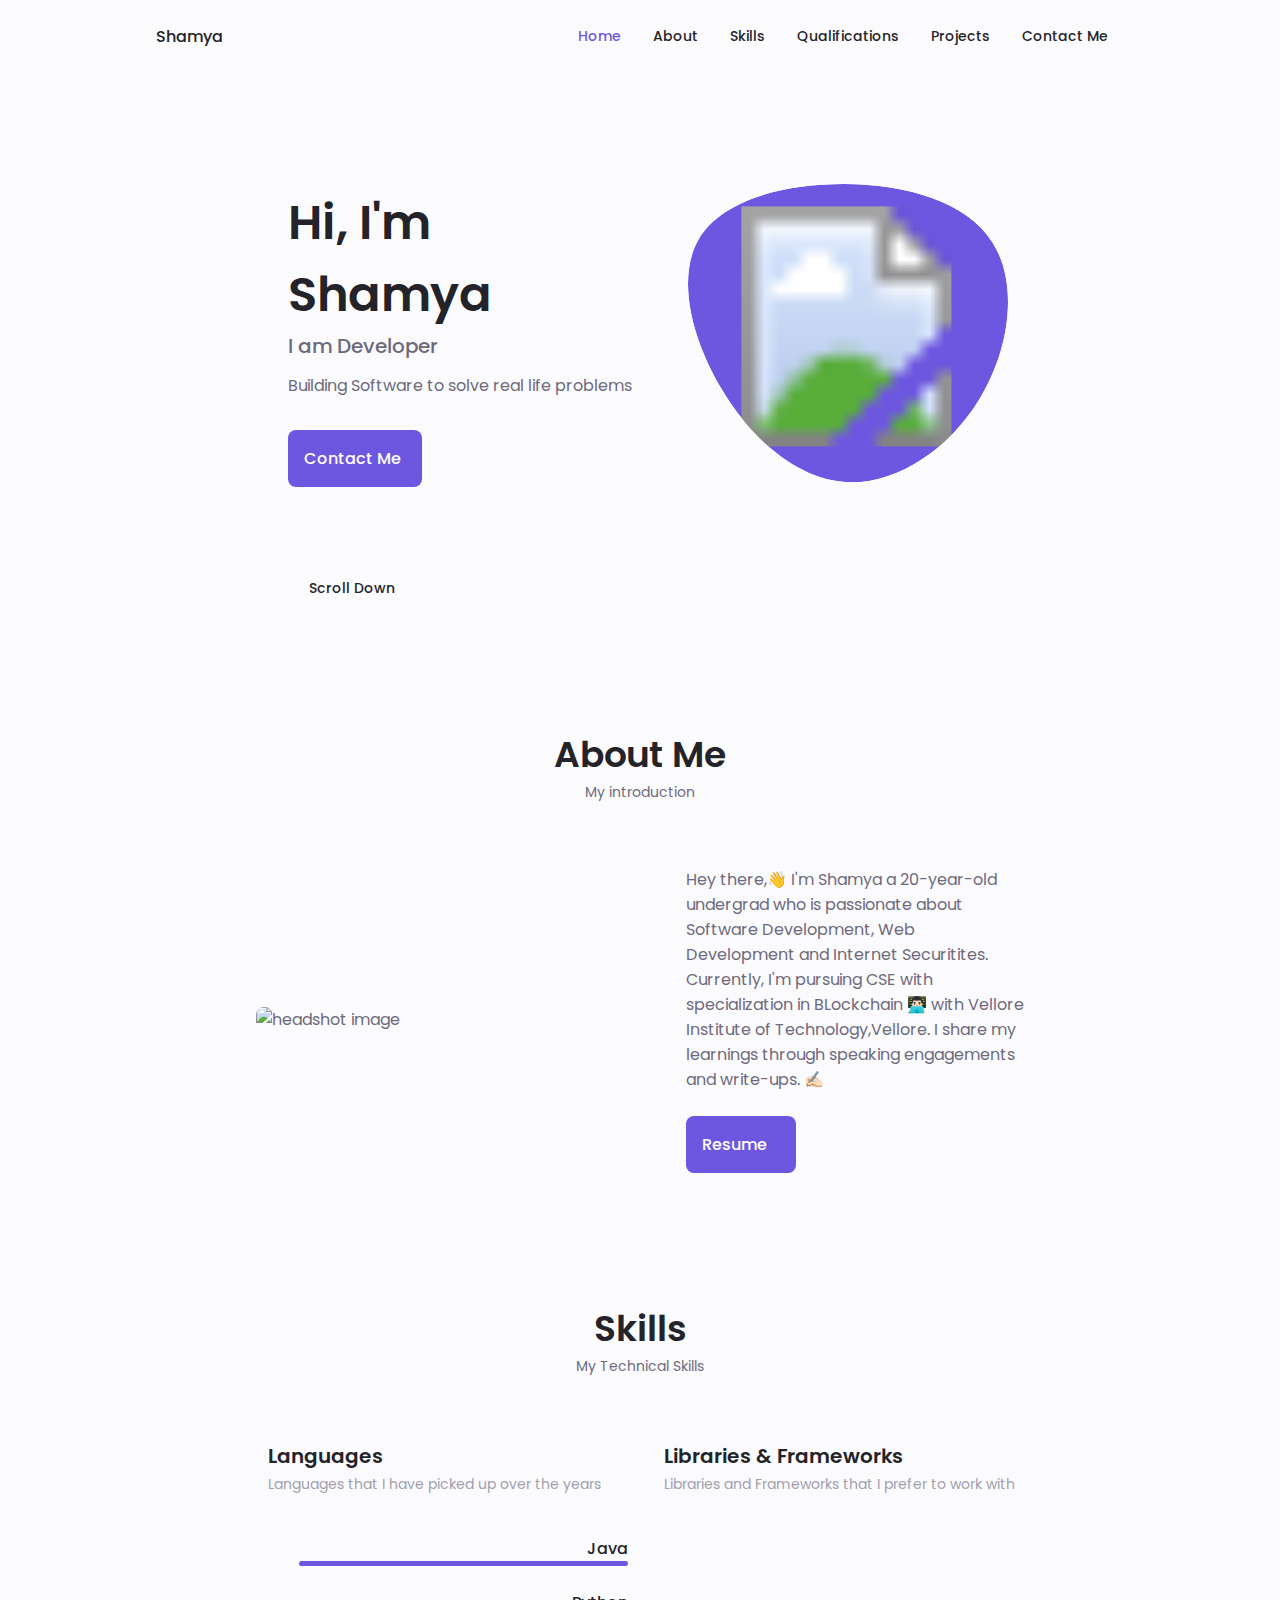
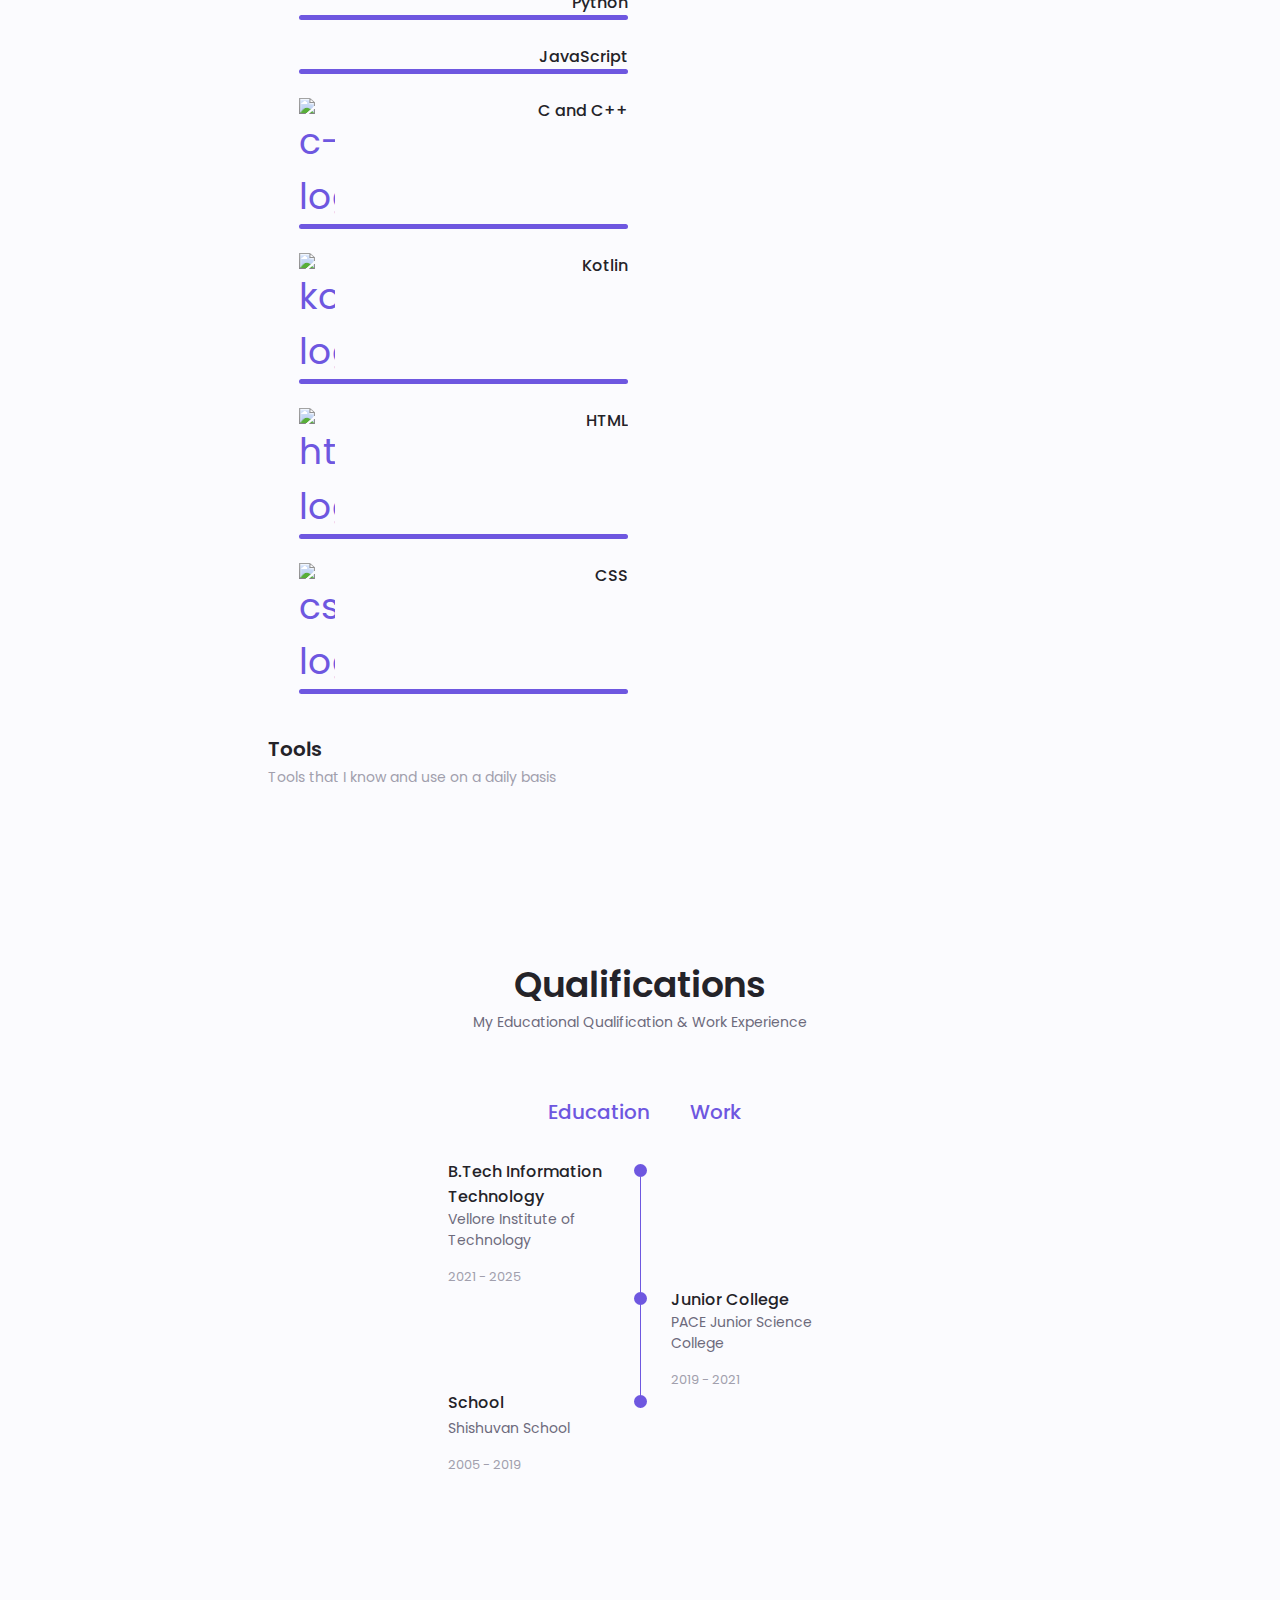
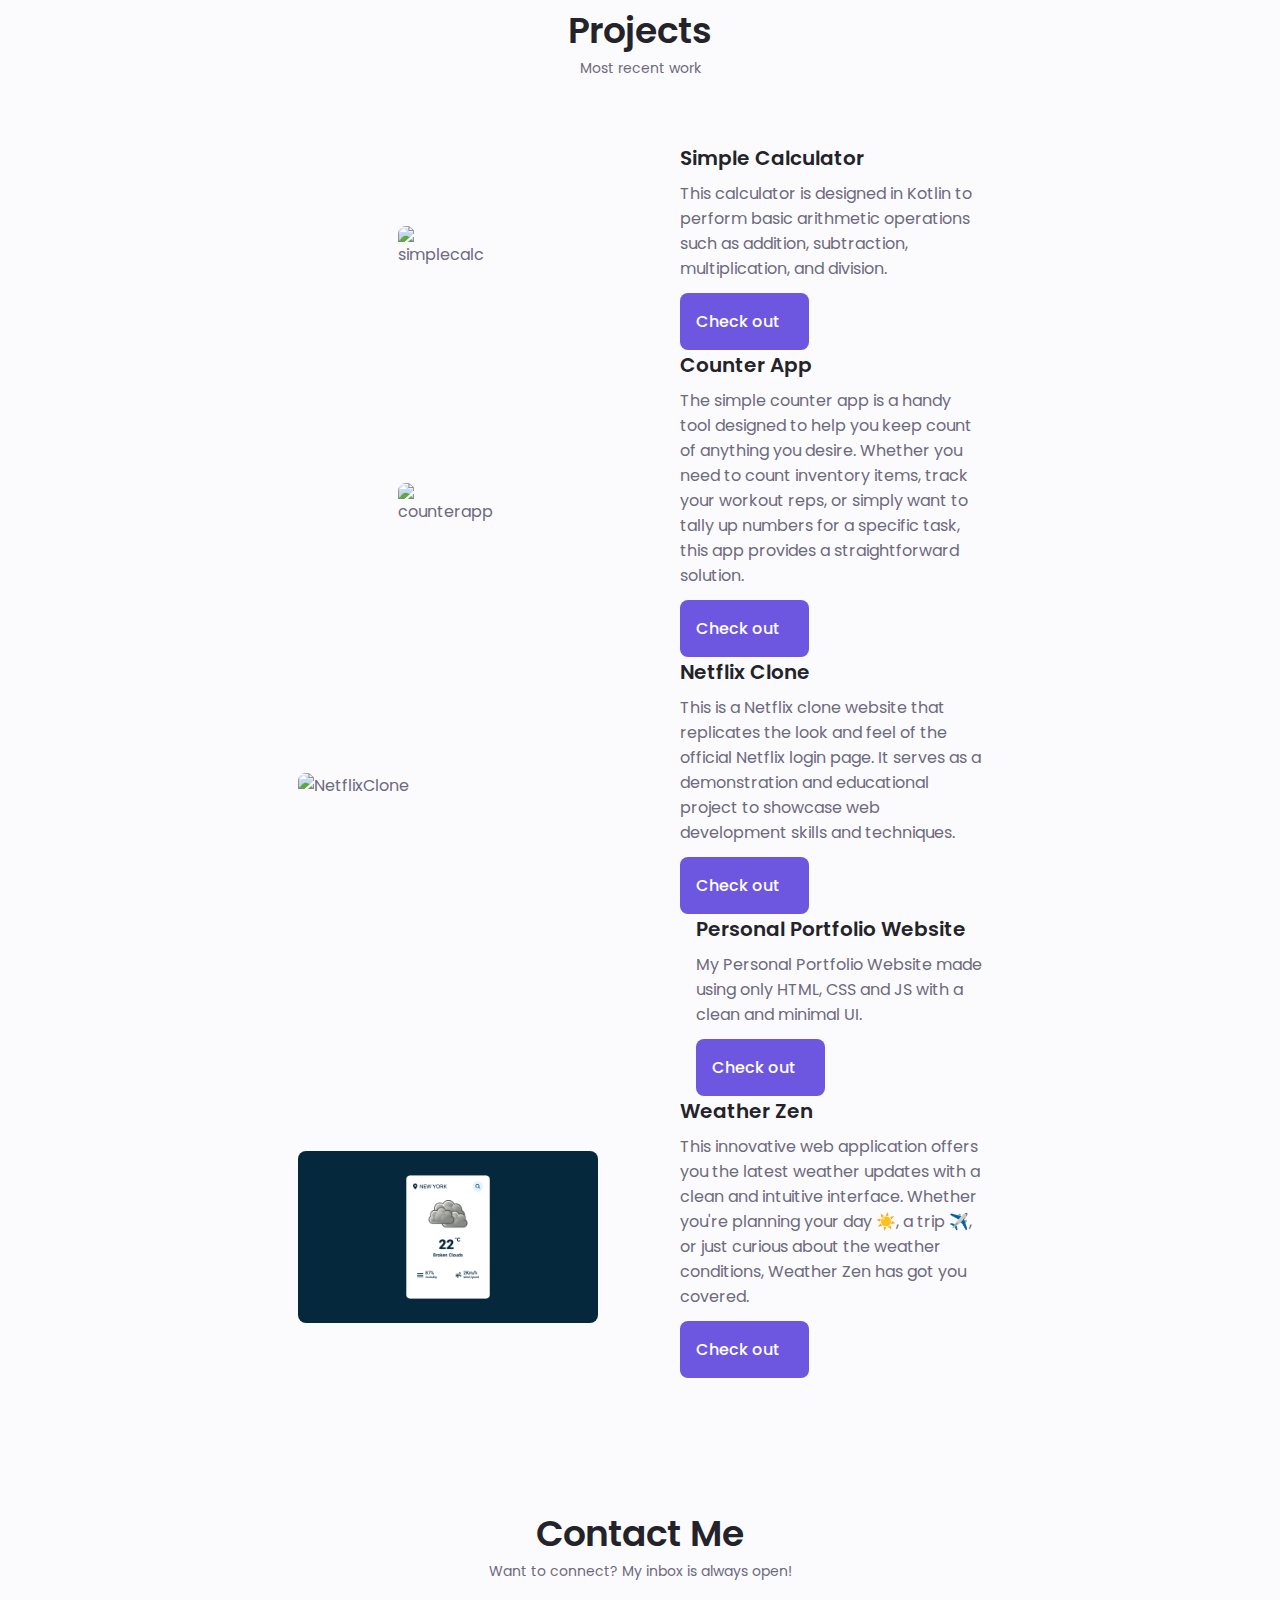
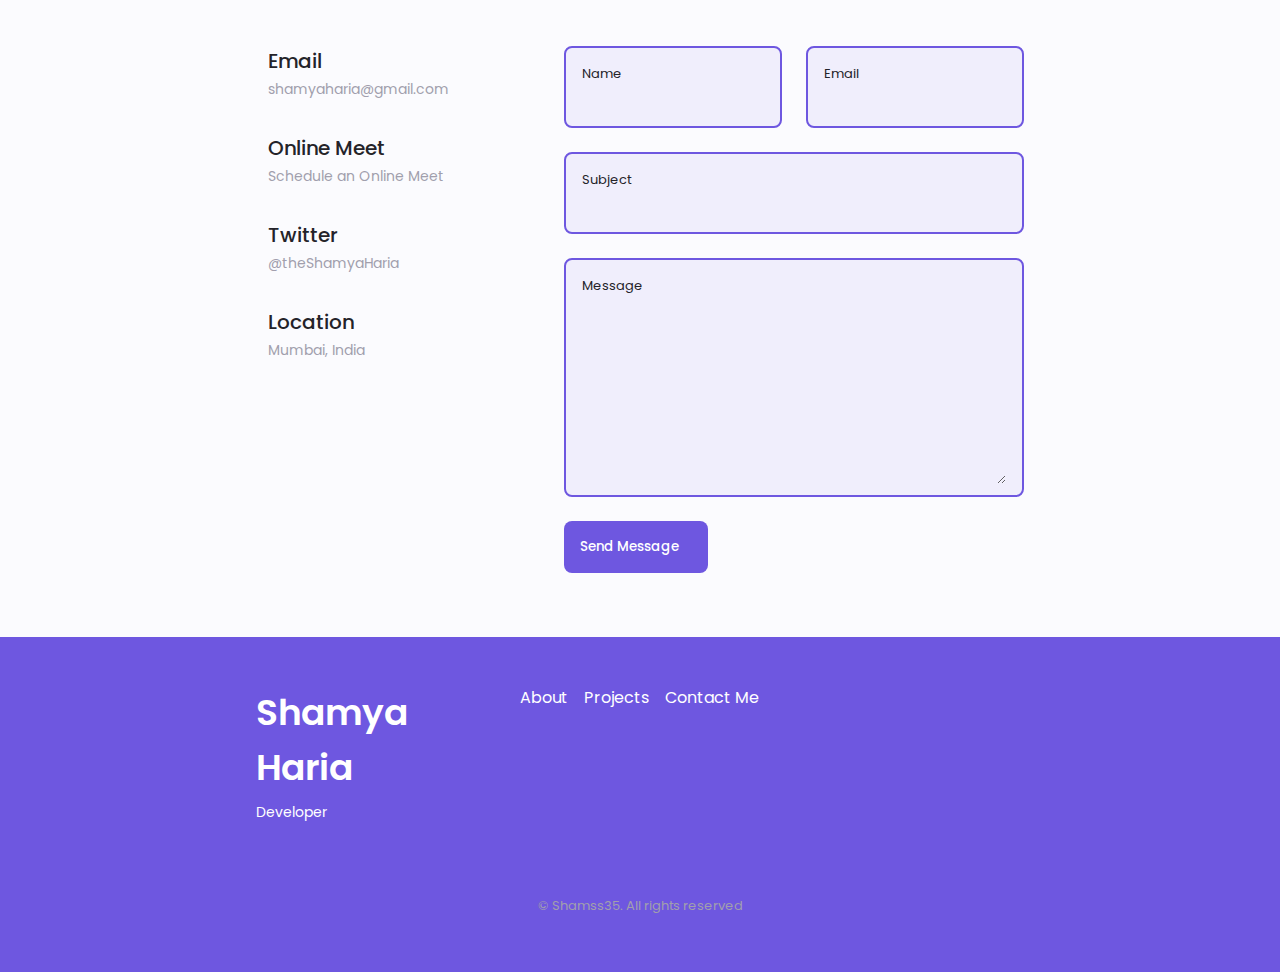
==== commit 21ff90d5: "Update index.html" ====
--- a/index.html
+++ b/index.html
@@ -63,7 +63,7 @@
           </li>
           <li class="nav_item">
             <a href="#contact" class="nav_link">
-              <i class="uil uil-message nav-icon nav_icon"></i> Contact Me
+              <i class="uil uil-message nav_icon"></i> Contact Me
             </a>
           </li>
         </ul>
@@ -92,7 +92,7 @@
               <i class="uil uil-linkedin-alt"></i>
             </a>
 
-            <a href="https://github.com/Shamss35" class="home_social-icon" target="_blank">
+            <a href="https://github.com/ShamyaHaria" class="home_social-icon" target="_blank">
               <i class="uil uil-github-alt"></i>
             </a>
 
@@ -541,7 +541,7 @@
 
               <div>
                 <span class="qualification_circle"></span>
-                <span class="qualification_line"></span>
+                <!-- <span class="qualification_line"></span> -->
               </div>
 
               <div>
@@ -555,21 +555,21 @@
               </div>
             </div>
 
-            <div class="qualification_data">
-              <div>
-                <!--<h3 class="qualification_title">Front-end Next.js Developer</h3>
+            <!--<div class="qualification_data">
+              <div>
+                <h3 class="qualification_title">Front-end Next.js Developer</h3>
                 <span class="qualification_subtitle"><a href="https://weframe.tech/" target="_blank"
                     rel="noopener noreferrer">WeFrame.Tech</a></span>
                 <div class="qualification_calendar">
                   <i class="uil uil-calendar-alt"></i>
                   January 2022 - June 2022
-                </div>-->
+                </div>
               </div>
 
               <div>
                 <span class="qualification_circle"></span>
               </div>
-            </div>
+            </div> -->
 
           </div>
         </div>
@@ -595,7 +595,7 @@
                 This calculator is designed in Kotlin to perform basic arithmetic operations such as addition,
                 subtraction, multiplication, and division.
               </p>
-              <a href="https://github.com/Shamss35/Calculator-App"
+              <a href="https://github.com/ShamyaHaria/Calculator-App"
                 class="button button-flex button-small portfolio_button" target="_blank">
                 Check out
                 <i class="uil uil-arrow-right button_icon"></i>
@@ -617,7 +617,7 @@
                 you need to count inventory items, track your workout reps, or simply want to tally up numbers for a
                 specific task, this app provides a straightforward solution.
               </p>
-              <a href="https://github.com/Shamss35/CounterApp" class="button button-flex button-small portfolio_button"
+              <a href="https://github.com/ShamyaHaria/CounterApp" class="button button-flex button-small portfolio_button"
                 target="_blank">
                 Check out
                 <i class="uil uil-arrow-right button_icon"></i>
@@ -638,7 +638,7 @@
                 This is a Netflix clone website that replicates the look and feel of the official Netflix login page.
                 It serves as a demonstration and educational project to showcase web development skills and techniques.
               </p>
-              <a href="http://shamss35.github.io/Netflix-Clone/"
+              <a href="https://shamyaharia.github.io/Netflix-Clone/"
                 class="button button-flex button-small portfolio_button" target="_blank">
                 Check out
                 <i class="uil uil-arrow-right button_icon"></i>
@@ -677,7 +677,7 @@
               This innovative web application offers you the latest weather updates with a clean and intuitive interface. 
               Whether you're planning your day ☀️, a trip ✈️, or just curious about the weather conditions, Weather Zen has got you covered.
             </p>
-            <a href="shamss35.github.io/Weather_Zen/" class="button button-flex button-small portfolio_button"
+            <a href="https://shamyaharia.github.io/Weather_Zen/" class="button button-flex button-small portfolio_button"
               target="_blank">
               Check out
               <i class="uil uil-arrow-right button_icon"></i>
@@ -789,7 +789,7 @@
       <div class="footer_container container grid">
         <div>
           <h1 class="footer_title">Shamya Haria</h1>
-          <span class="footer_subtitle">Full Stack Developer</span>
+          <span class="footer_subtitle">Developer</span>
         </div>
 
         <ul class="footer_links">
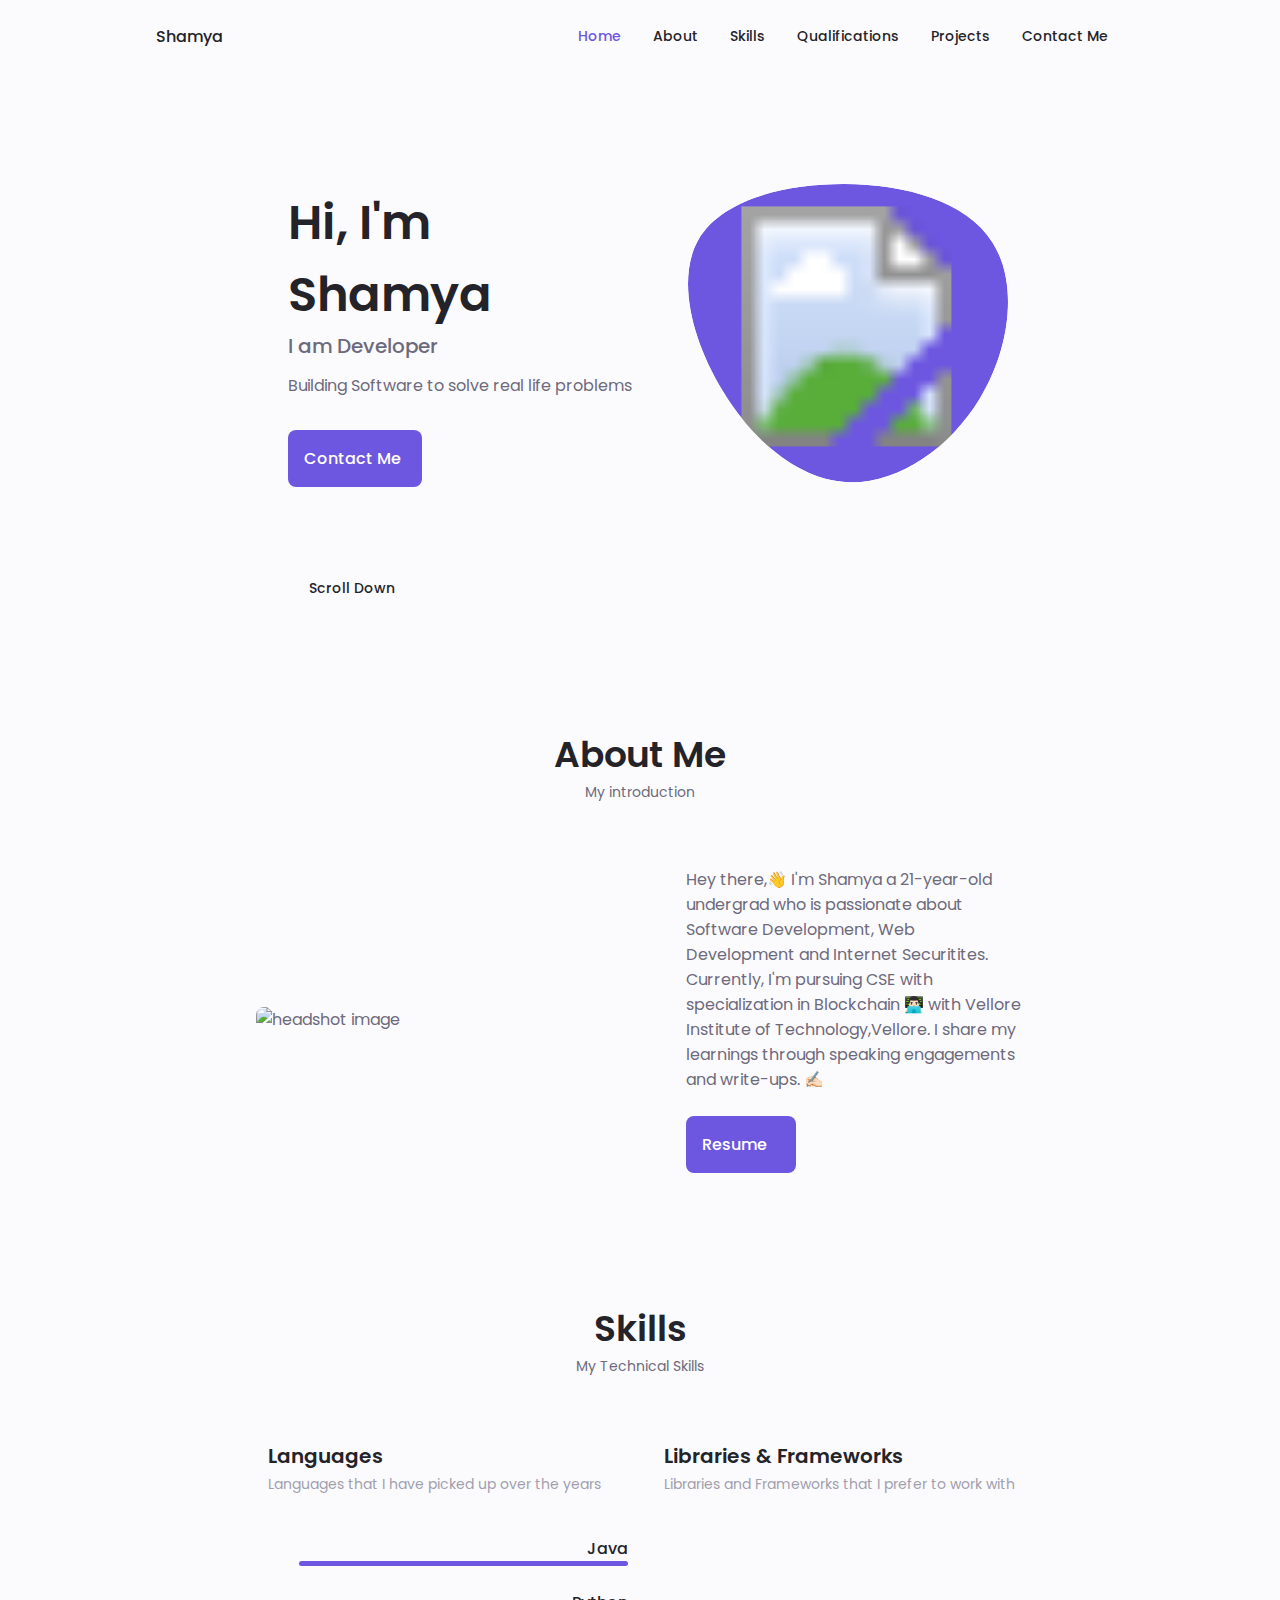
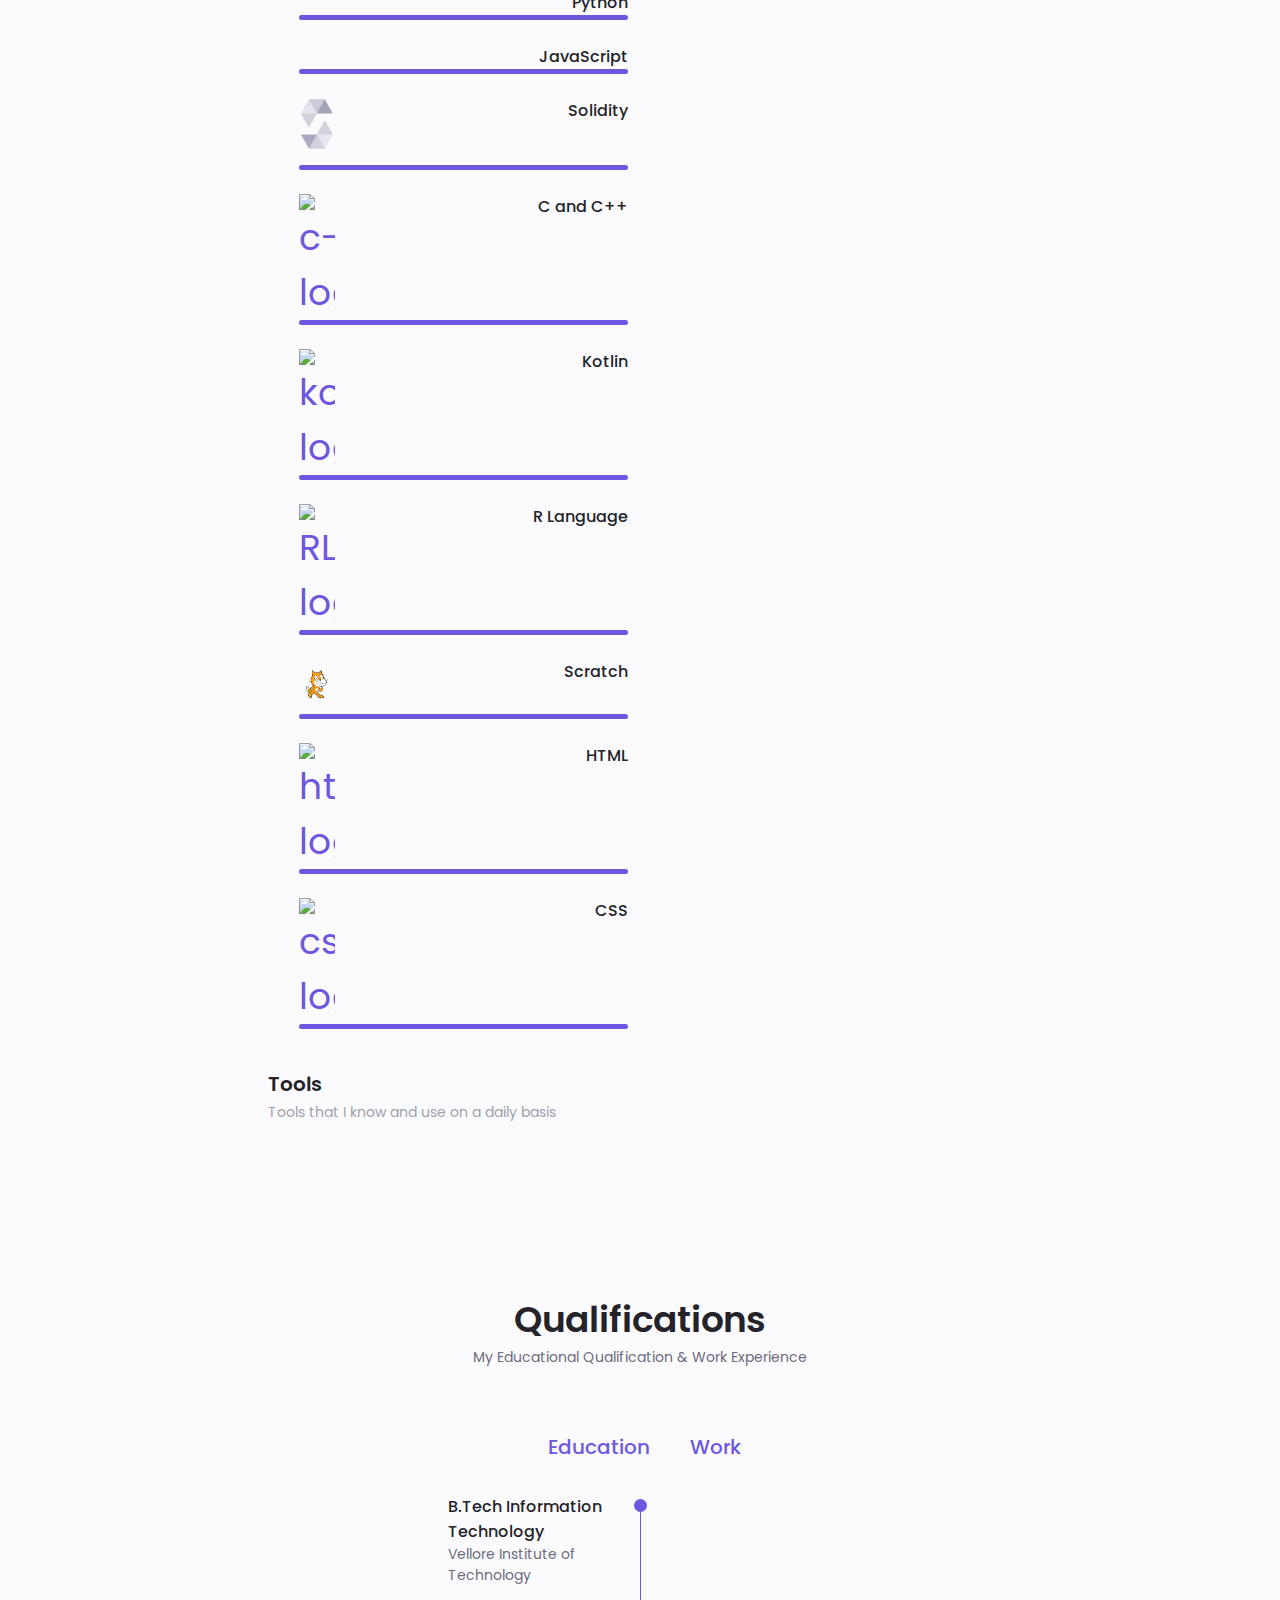
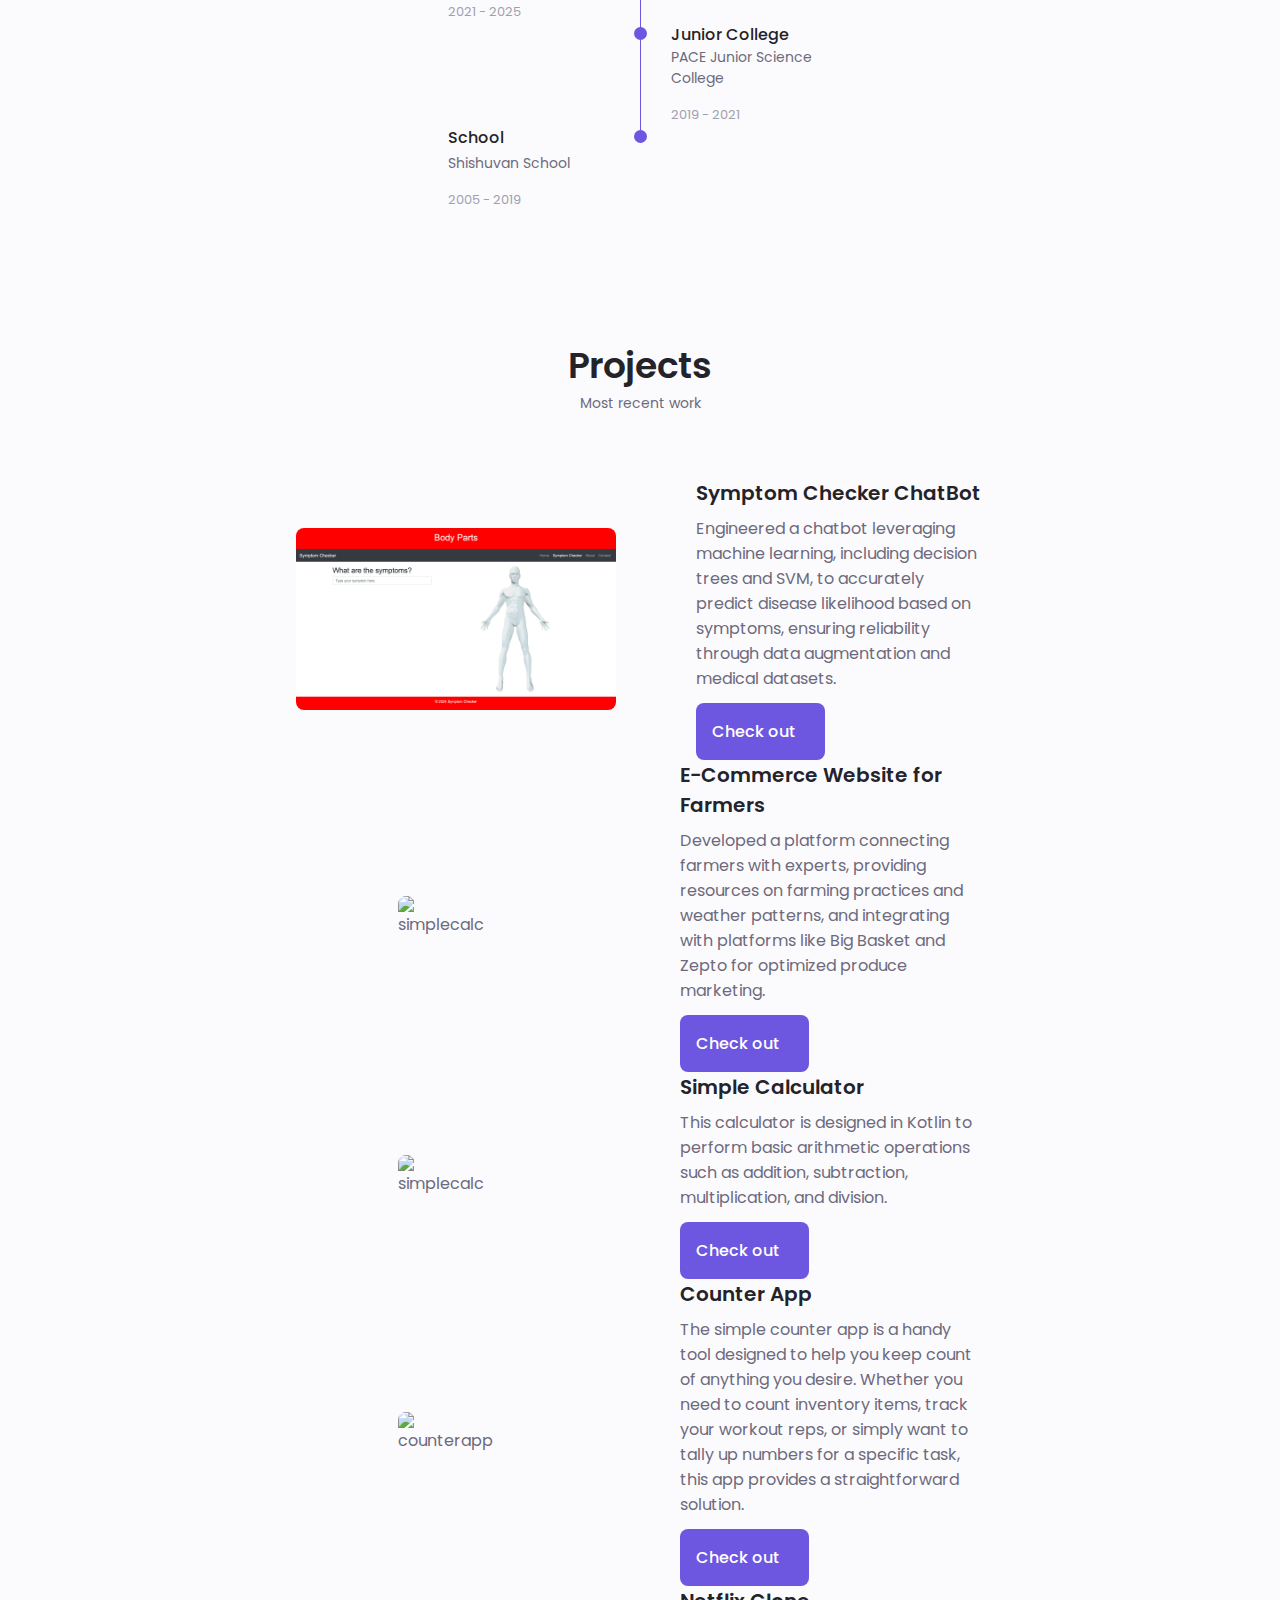
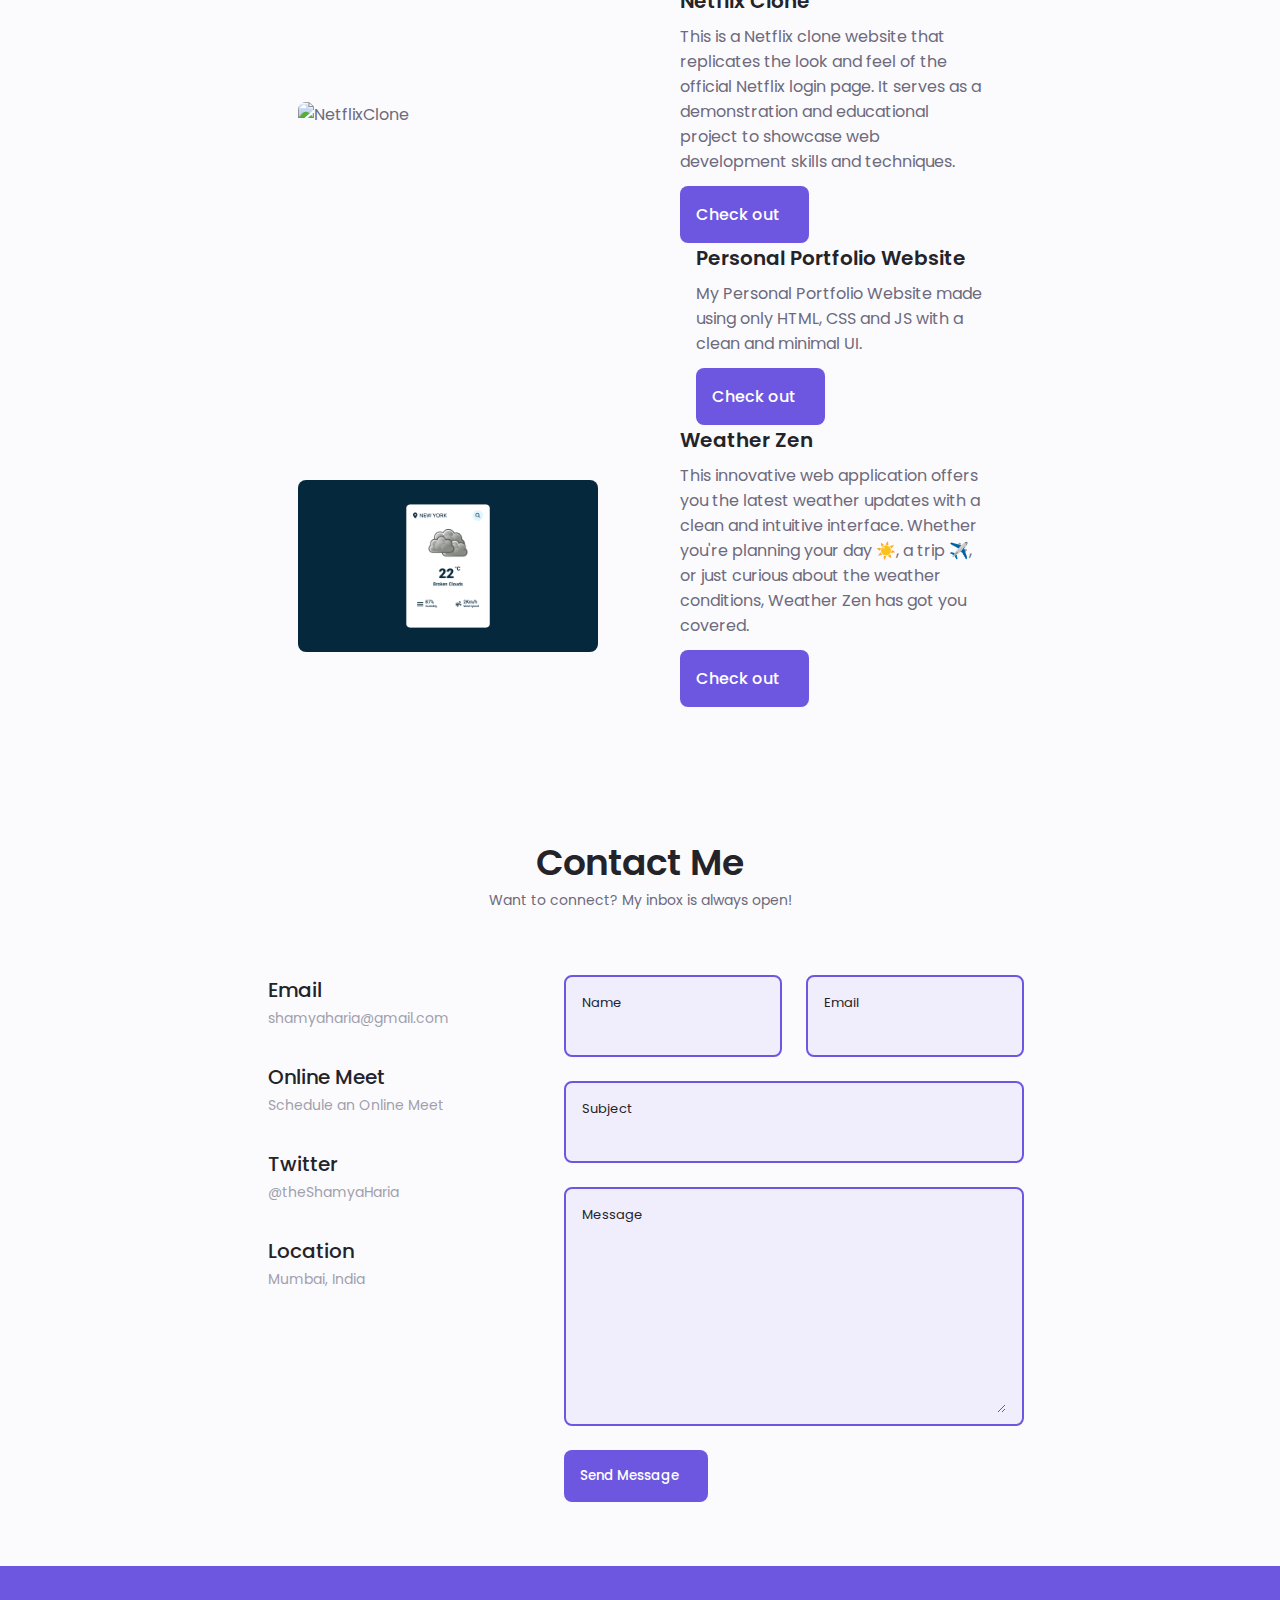
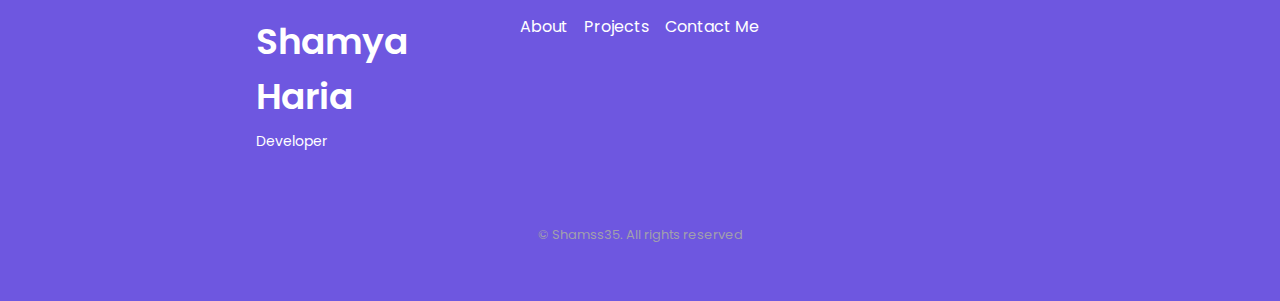
==== commit 32d6c42f: "Updates" ====
--- a/index.html
+++ b/index.html
@@ -100,7 +100,7 @@
               <i class="uil uil-twitter-alt"></i>
             </a>
 
-            <a href="https://www.instagram.com/shamss_35/" class="home_social-icon" target="_blank">
+            <a href="https://www.instagram.com/shamss_05/" class="home_social-icon" target="_blank">
               <i class="uil uil-instagram"></i>
             </a>
           </div>
@@ -156,8 +156,8 @@
         <img src="./assets/img/about.JPG" alt="headshot image" class="about_img" data-tilt />
         <div class="about_data">
           <p class="about_description">
-            Hey there,👋 I'm Shamya a 20-year-old undergrad who is passionate about Software Development, Web
-            Development and Internet Securitites. Currently, I'm pursuing CSE with specialization in BLockchain 👨🏻‍💻
+            Hey there,👋 I'm Shamya a 21-year-old undergrad who is passionate about Software Development, Web
+            Development and Internet Securitites. Currently, I'm pursuing CSE with specialization in Blockchain 👨🏻‍💻
             with
             Vellore Institute of Technology,Vellore. I share my learnings through speaking engagements and write-ups.
             ✍🏻
@@ -223,6 +223,16 @@
             <div class="skills_data">
               <div class="skills_titles">
                 <span class="single_skill_icon external-logo">
+                  <img src="./assets/img/solidity.png" alt="solidity-logo">
+                </span>
+                <h3 class="skills_name">Solidity</h3>
+              </div>
+              <div class="skills_bar"></div>
+            </div>
+
+            <div class="skills_data">
+              <div class="skills_titles">
+                <span class="single_skill_icon external-logo">
                   <img src="./assets/img/C++ icon.png" alt="c-logo">
                 </span>
                 <h3 class="skills_name">C and C++</h3>
@@ -236,6 +246,26 @@
                   <img src="./assets/img/kotlin.png" alt="kotlin-logo">
                 </span>
                 <h3 class="skills_name">Kotlin</h3>
+              </div>
+              <div class="skills_bar"></div>
+            </div>
+
+            <div class="skills_data">
+              <div class="skills_titles">
+                <span class="single_skill_icon external-logo">
+                  <img src="./assets/img/RLang.png" alt="RLang-logo">
+                </span>
+                <h3 class="skills_name">R Language</h3>
+              </div>
+              <div class="skills_bar"></div>
+            </div>
+
+            <div class="skills_data">
+              <div class="skills_titles">
+                <span class="single_skill_icon external-logo">
+                  <img src="./assets/img/scratch.png" alt="scratch-logo" style="height: 30px;">
+                </span>
+                <h3 class="skills_name">Scratch</h3>
               </div>
               <div class="skills_bar"></div>
             </div>
@@ -501,6 +531,23 @@
           <div class="qualification_content qualification-inactive" data-content id="work">
 
             <div class="qualification_data">
+              <div>
+                <h3 class="qualification_title">Secretary</h3>
+                <span class="qualification_subtitle"><a href="https://www.linkedin.com/company/german-literary-association-dla-vit/mycompany/" target="_blank"
+                    rel="noopener noreferrer">Deutsche Club</a></span>
+                <div class="qualification_calendar">
+                  <i class="uil uil-calendar-alt"></i>
+                  March 2023 - Present
+                </div>
+              </div>
+
+              <div>
+                <span class="qualification_circle"></span>
+                <span class="qualification_line"></span>
+              </div>
+            </div>
+
+            <div class="qualification_data">
               <div></div>
 
               <div>
@@ -519,6 +566,7 @@
               </div>
             </div>
 
+
             <div class="qualification_data">
               <div>
                 <h3 class="qualification_title">Internship</h3>
@@ -584,6 +632,44 @@
         <div class="swiper-wrapper">
 
           <!-- Project 1 -->
+          <div class="portfolio_content grid swiper-slide">
+            <img src="./assets/img/symptomchecker.png" alt="simplecalc" class="portfolio_img"
+              style="max-width: 400px; max-height: 700px;">
+            <div class="portfolio_data">
+              <h3 class="portfolio_title">
+                Symptom Checker ChatBot
+              </h3>
+              <p class="portfolio_description">
+                Engineered a chatbot leveraging machine learning, including decision trees and SVM, to accurately predict disease likelihood based on symptoms, ensuring reliability through data augmentation and medical datasets.
+              </p>
+              <a href="https://github.com/ShamyaHaria/SymptomChecker"
+                class="button button-flex button-small portfolio_button" target="_blank">
+                Check out
+                <i class="uil uil-arrow-right button_icon"></i>
+              </a>
+            </div>
+          </div>
+
+          <!-- Project 2 -->
+          <div class="portfolio_content grid swiper-slide">
+            <img src="./assets/img/simplecalc.png" alt="simplecalc" class="portfolio_img"
+              style="max-width: 100px; max-height: 200px;">
+            <div class="portfolio_data">
+              <h3 class="portfolio_title">
+                E-Commerce Website for Farmers
+              </h3>
+              <p class="portfolio_description">
+                Developed a platform connecting farmers with experts, providing resources on farming practices and weather patterns, and integrating with platforms like Big Basket and Zepto for optimized produce marketing.
+              </p>
+              <a href="https://github.com/ShamyaHaria/E-Com"
+                class="button button-flex button-small portfolio_button" target="_blank">
+                Check out
+                <i class="uil uil-arrow-right button_icon"></i>
+              </a>
+            </div>
+          </div>
+
+          <!-- Project 3 -->
           <div class="portfolio_content grid swiper-slide">
             <img src="./assets/img/simplecalc.png" alt="simplecalc" class="portfolio_img"
               style="max-width: 100px; max-height: 200px;">
@@ -603,7 +689,7 @@
             </div>
           </div>
 
-          <!-- Project 2 -->
+          <!-- Project 4 -->
           <div class="portfolio_content grid swiper-slide">
             <img src="./assets/img/counterapp.JPG" alt="counterapp" class="portfolio_img"
               style="max-width: 100px; max-height: 200px;">
@@ -625,7 +711,7 @@
             </div>
           </div>
 
-          <!-- Project 3 -->
+          <!-- Project 5 -->
           <div class="portfolio_content grid swiper-slide">
             <img src="./assets/img/Netflix Clone.png" alt="NetflixClone" class="portfolio_img"
               style="max-width: 300px; max-height: 400px;">
@@ -646,7 +732,7 @@
             </div>
           </div>
 
-          <!-- Project 4 -->
+          <!-- Project 6 -->
           <div class="portfolio_content grid swiper-slide">
             <img src="./assets/img/portfolio-preview.gif" alt="" class="portfolio_img">
 
@@ -664,7 +750,7 @@
             </div>
           </div>
 
-        <!-- Project 5 -->
+        <!-- Project 7 -->
         <div class="portfolio_content grid swiper-slide">
           <img src="./assets/img/weatherzen.png" alt="WeatherZen" class="portfolio_img"
             style="max-width: 300px; max-height: 400px;">
@@ -842,4 +928,4 @@
   <script src="./assets/js/main.js"></script>
 </body>
 
-</html>+</html>
--- a/assets/css/style.css
+++ b/assets/css/style.css
@@ -477,6 +477,7 @@
   width: var(--h1-font-size);
 }
 
+
 .skills_bar {
   height: 5px;
   border-radius: 0.25rem;
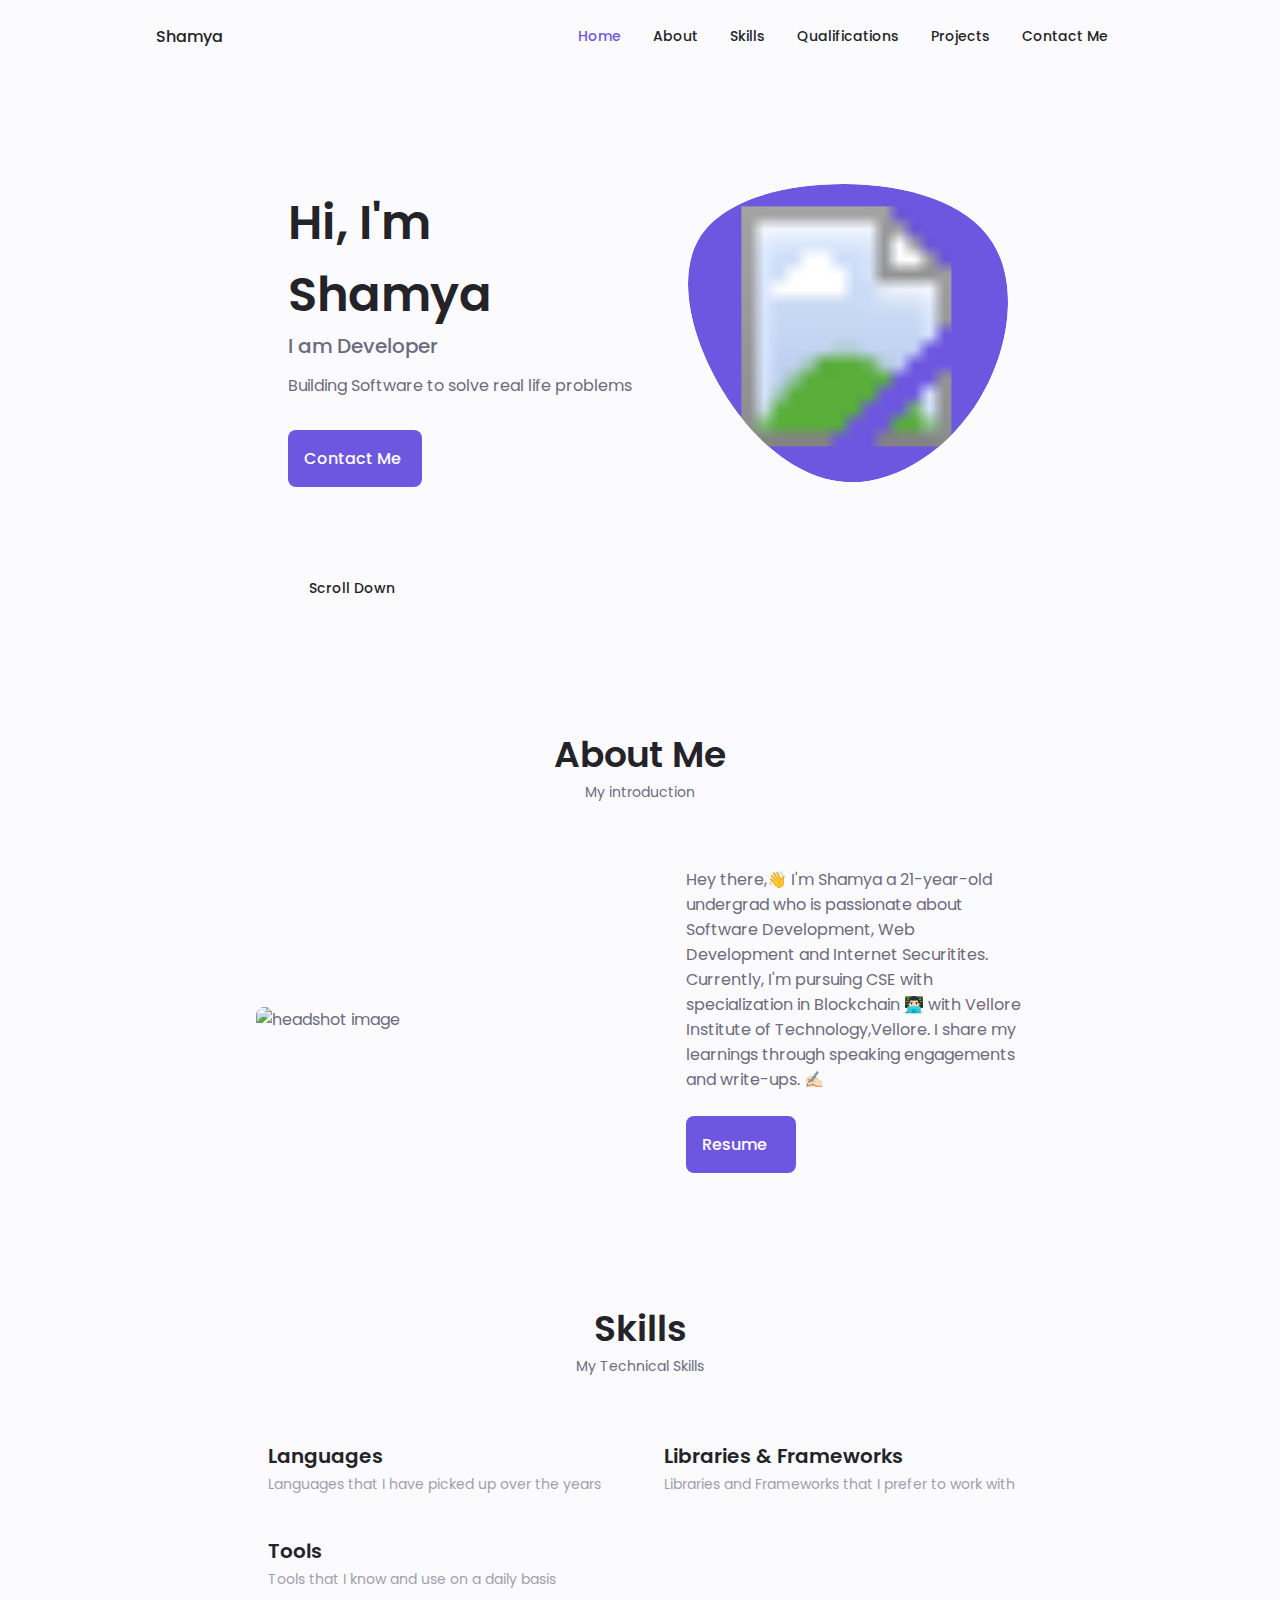
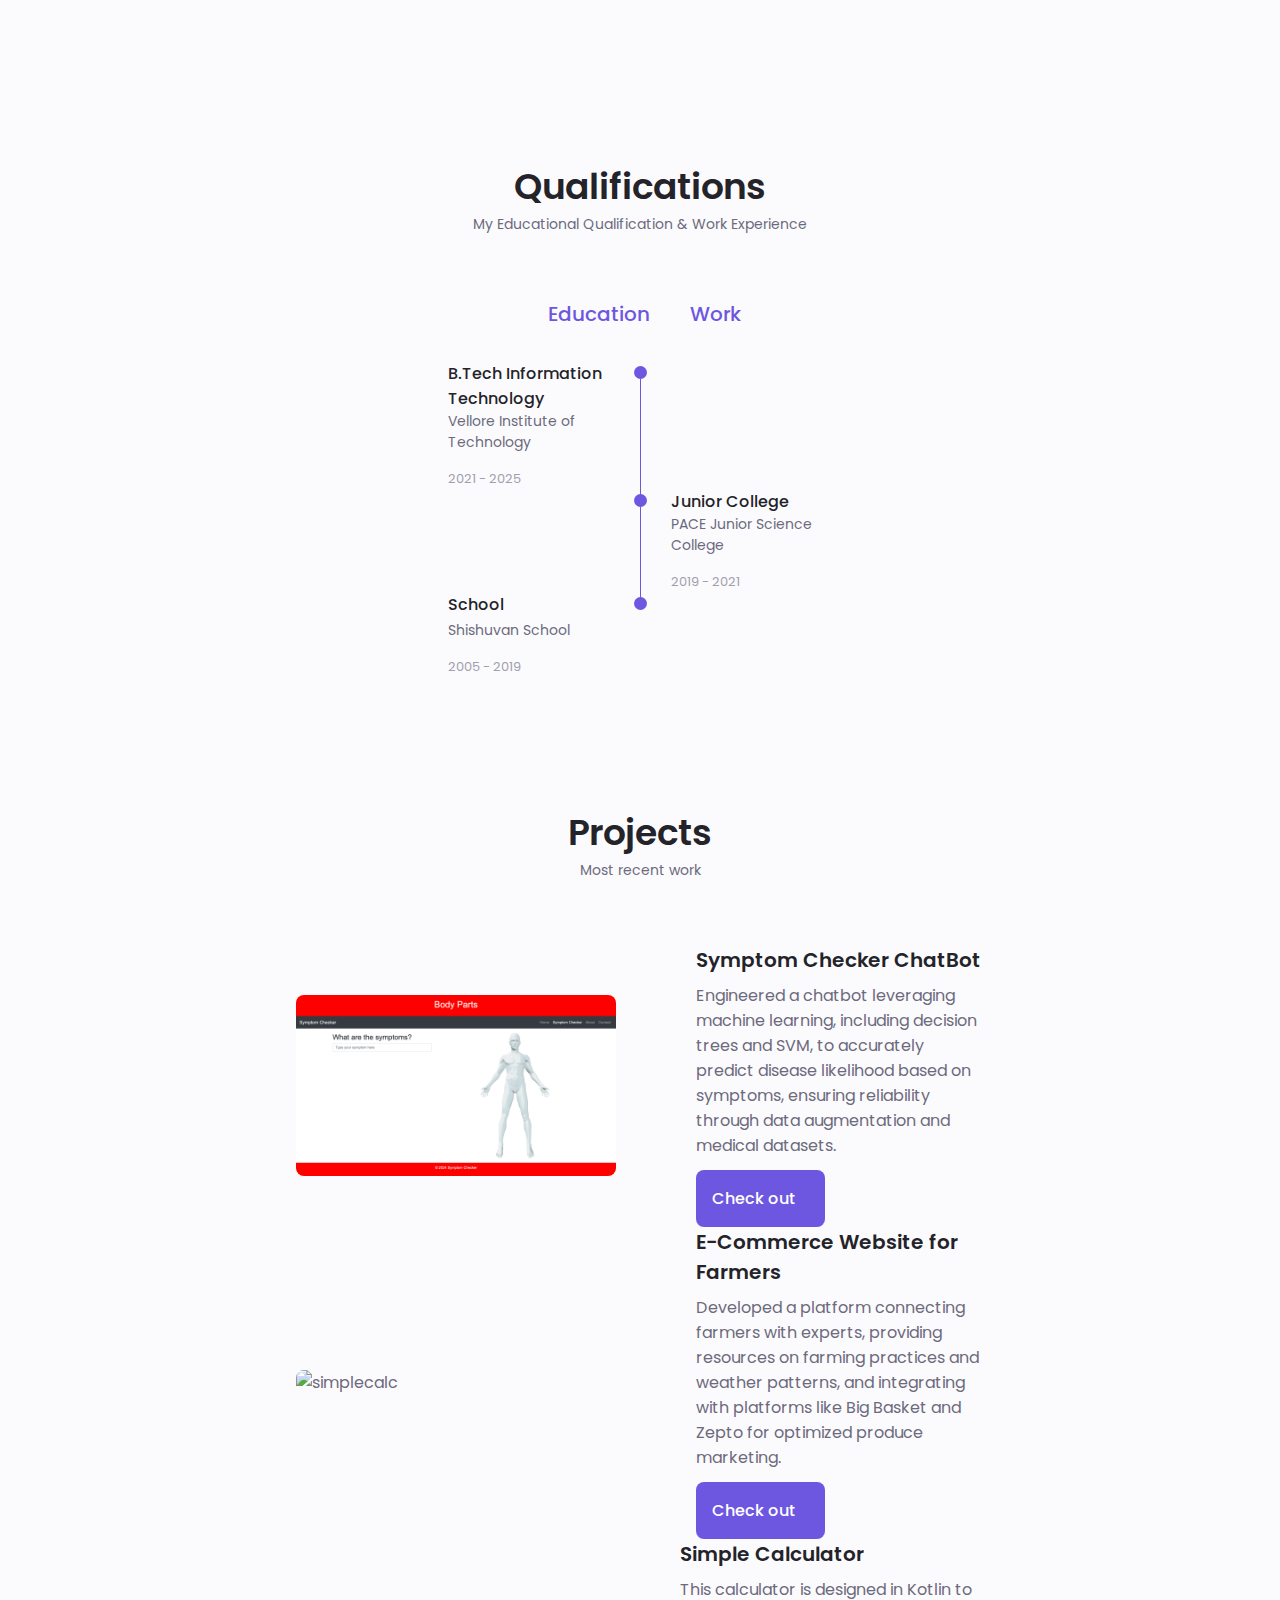
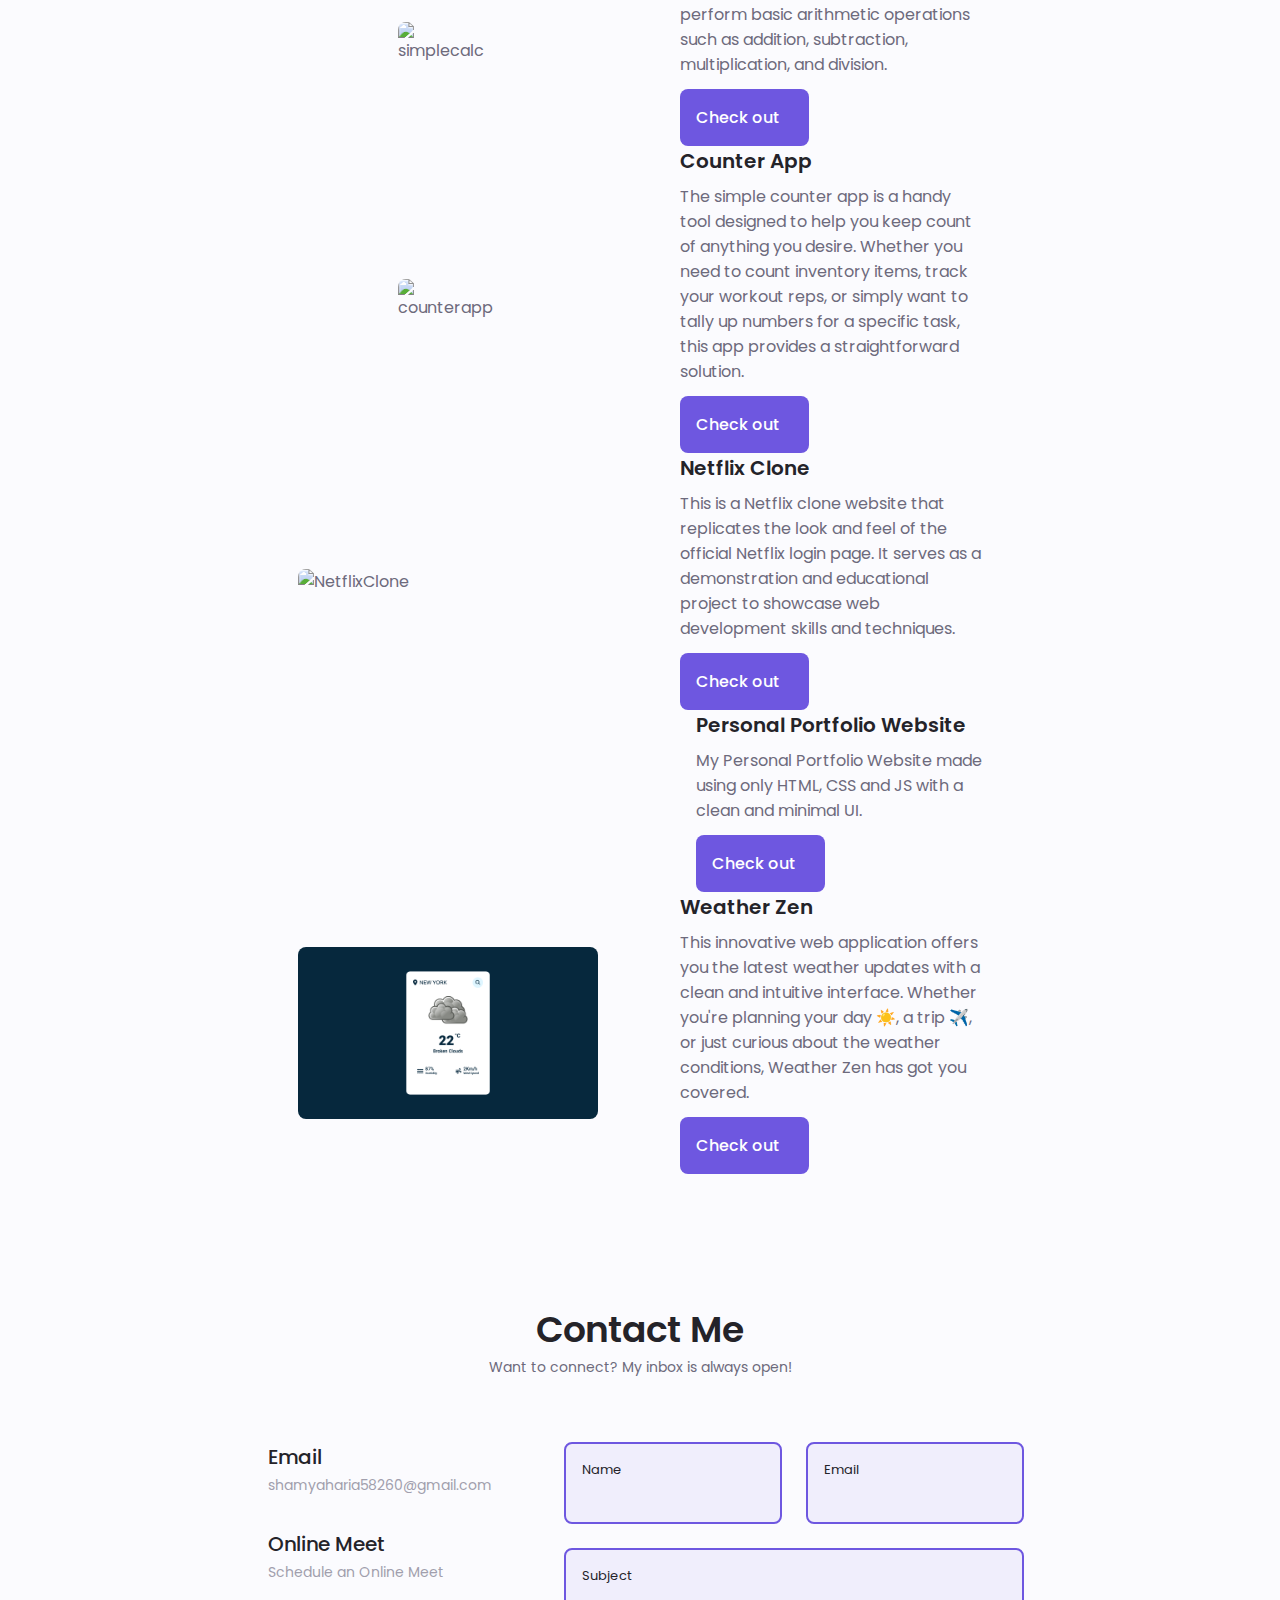
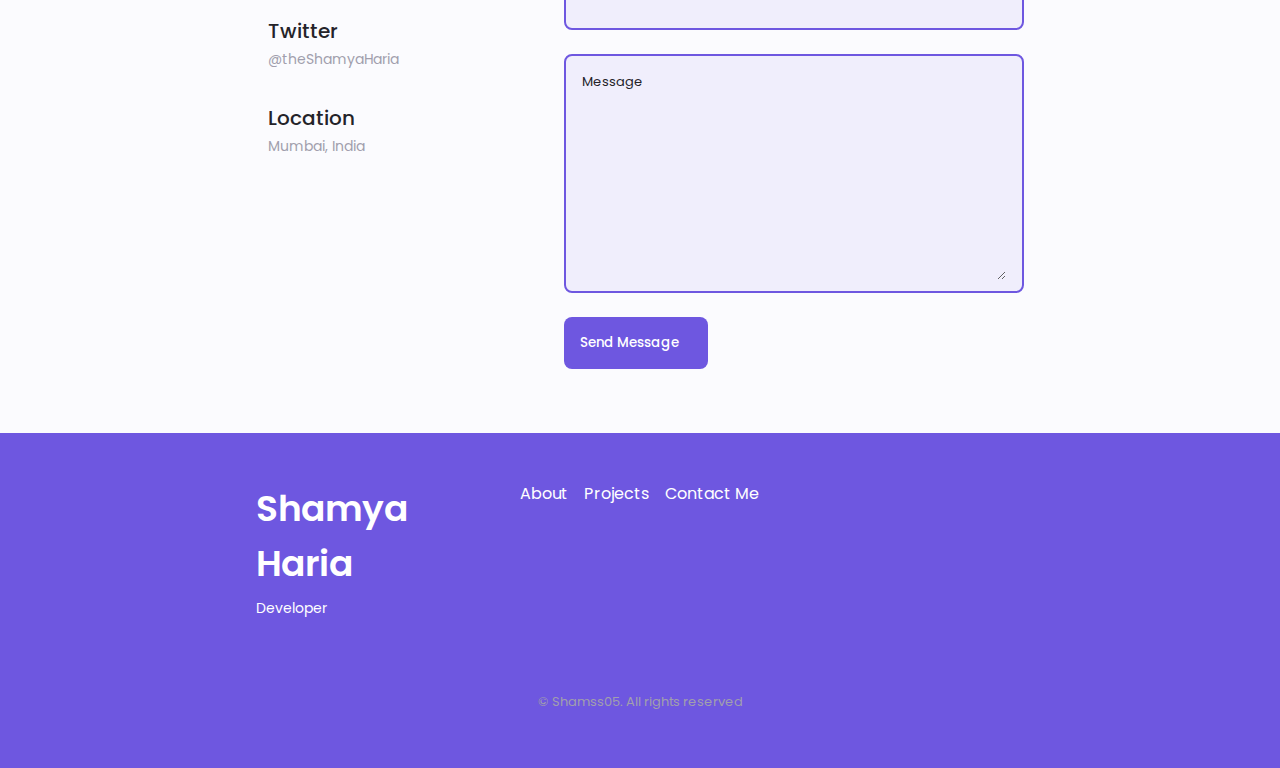
==== commit 3ac000fe: "Merge branch 'main' of https://github.com/ShamyaHaria/shamyaharia.github.io" ====
--- a/index.html
+++ b/index.html
@@ -177,7 +177,7 @@
       <span class="section_subtitle">My Technical Skills</span>
       <div class="skills_container container grid">
         <!-- Skill Set 1 -->
-        <div class="skill skills_content skills_open">
+        <div class="skill skills_content">
           <div class="skills_header">
             <i class="uil uil-arrow skills_icon"></i>
 
@@ -423,6 +423,16 @@
                   <img src="./assets/img/mongodb.png" alt="next-logo">
                 </span>
                 <h3 class="skills_name">MongoDb</h3>
+              </div>
+              <div class="skills_bar"></div>
+            </div>
+
+            <div class="skills_data">
+              <div class="skills_titles">
+                <span class="single_skill_icon sketchup-logo">
+                  <img src="./assets/img/sketchup.png" alt="next-logo">
+                </span>
+                <h3 class="skills_name">Google Sketchup</h3>
               </div>
               <div class="skills_bar"></div>
             </div>
@@ -652,8 +662,8 @@
 
           <!-- Project 2 -->
           <div class="portfolio_content grid swiper-slide">
-            <img src="./assets/img/simplecalc.png" alt="simplecalc" class="portfolio_img"
-              style="max-width: 100px; max-height: 200px;">
+            <img src="./assets/img/farmers.png" alt="simplecalc" class="portfolio_img"
+              style="max-width: 400px; max-height: 400px;">
             <div class="portfolio_data">
               <h3 class="portfolio_title">
                 E-Commerce Website for Farmers
@@ -793,12 +803,12 @@
 
       <div class="contact_container container grid">
         <div>
-          <a href="mailto:shamyaharia@gmail.com" target="_blank">
+          <a href="mailto:shamyaharia58260@gmail.com" target="_blank">
             <div class="contact_info">
               <i class="uil uil-envelope-alt contact_icon"></i>
               <div>
                 <h3 class="contact_title">Email</h3>
-                <span class="contact_subtitle">shamyaharia@gmail.com</span>
+                <span class="contact_subtitle">shamyaharia58260@gmail.com</span>
               </div>
             </div>
           </a>
@@ -903,7 +913,7 @@
         </div>
       </div>
 
-      <p class="footer_copy">&#169; Shamss35. All rights reserved</p>
+      <p class="footer_copy">&#169; Shamss05. All rights reserved</p>
     </div>
   </footer>
 
